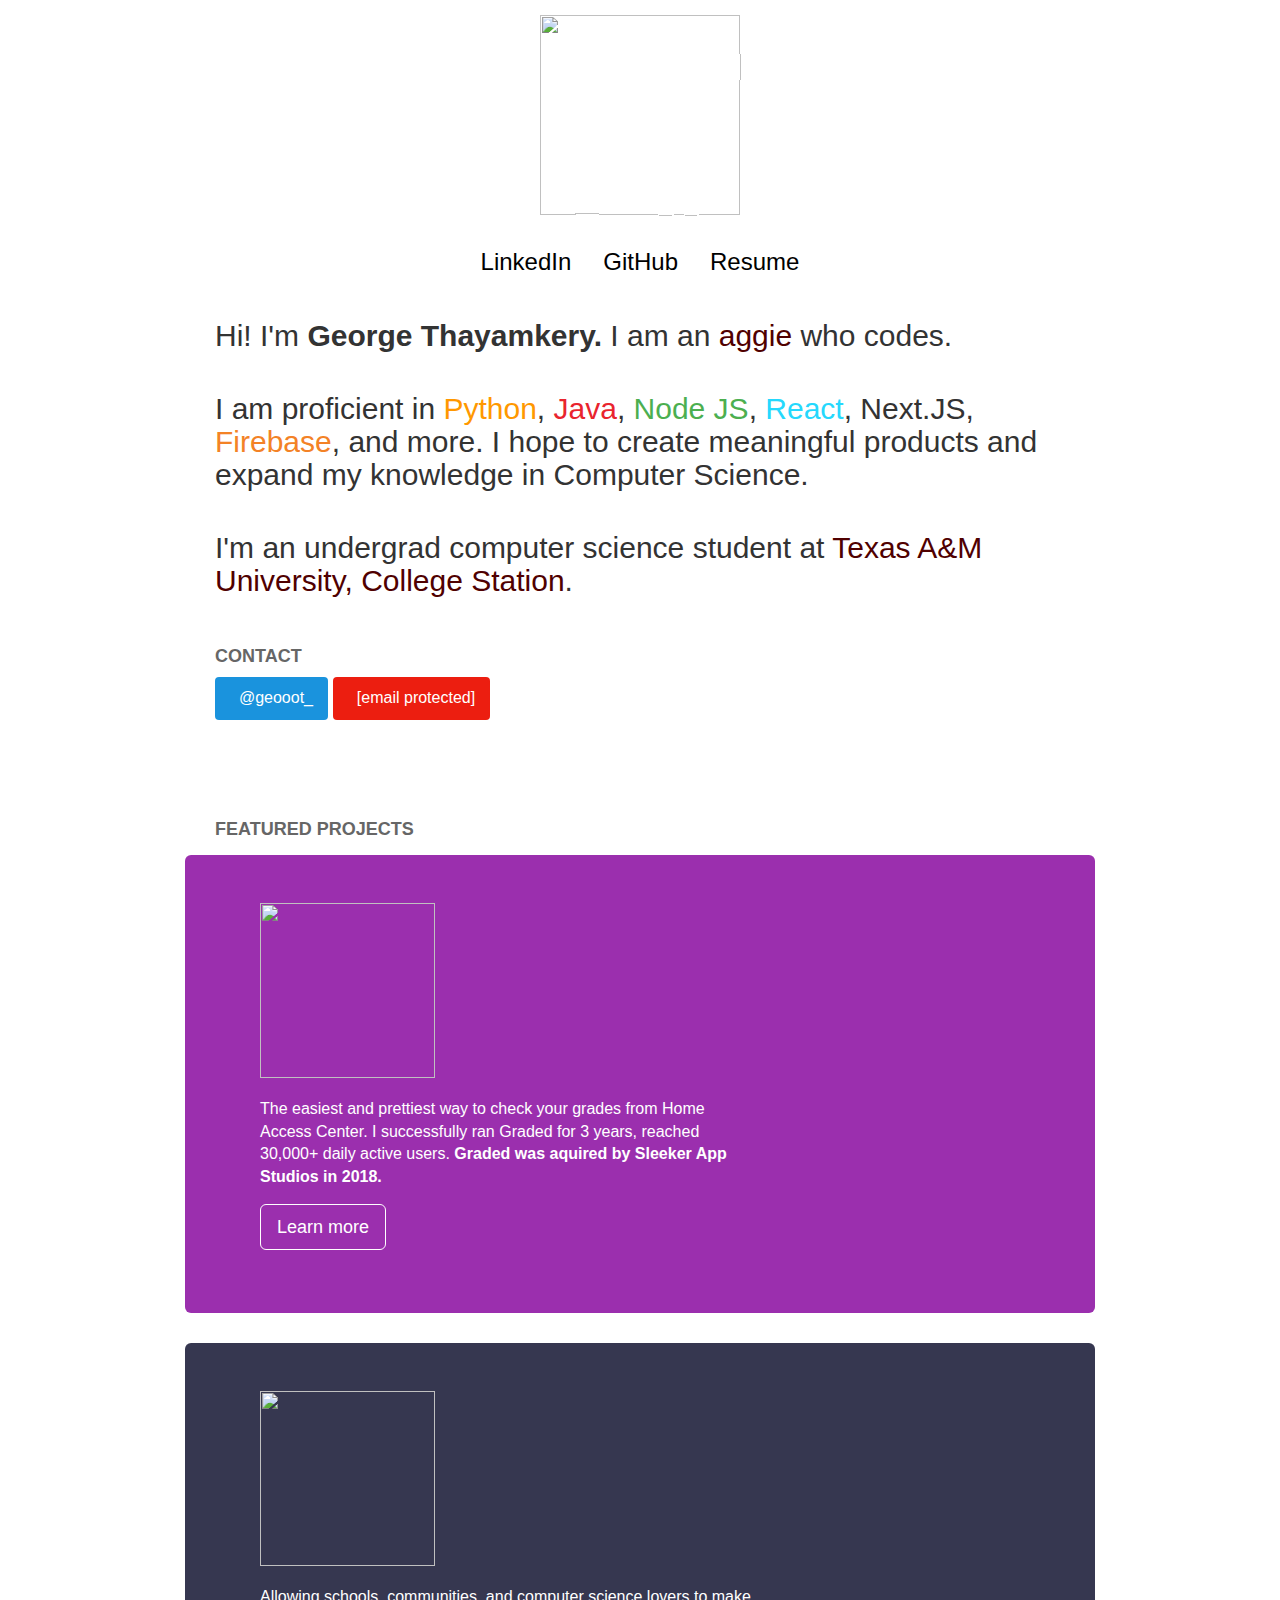
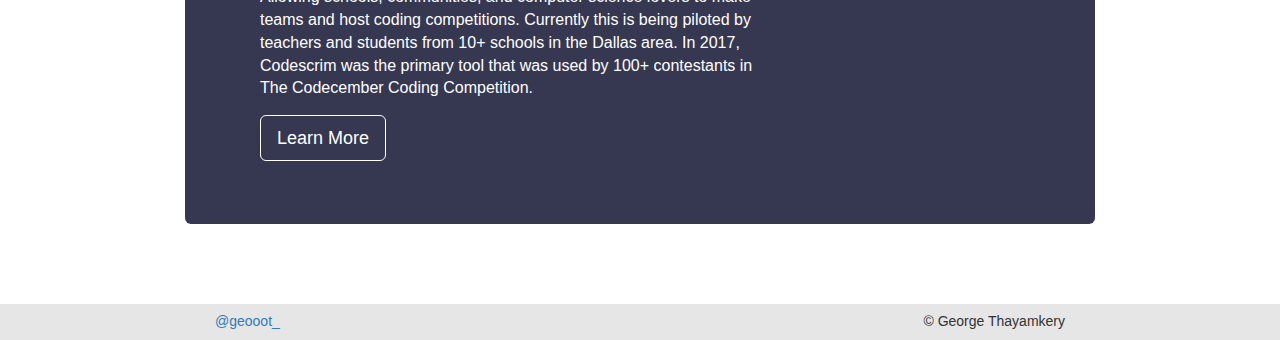
==== index.html @ 3c86f065 "Initial Commit" ====
<html>

<head>
    <title>George Thayamkery | Portfolio</title>
    <meta name="viewport" content="user-scalable=no, initial-scale=1, maximum-scale=1, minimum-scale=1, width=device-width">
    <meta property="og:title" content="George Thayamkery">
    <meta property="og:site_name" content="geooot">
    <meta property="og:url" content="geooot.com">
    <meta property="og:description" content="Hi! I'm George Thayamkery. I am a 17 year old high school student who codes.">
    <meta property="og:type" content="profile">
    <meta property="og:image" content="https://avatars3.githubusercontent.com/u/7832610?v=3&s=400">
    <meta name="twitter:card" content="summary">
    <meta name="twitter:site" content="@geooot_">
    <meta name="twitter:title" content="Hi I am George Thayamkery">
    <meta name="twitter:description" content="I am a 17 year old high school student who codes.">
    <meta name="twitter:image" content="https://avatars3.githubusercontent.com/u/7832610?v=3&s=400">
    <link rel="stylesheet" href="css/bootstrap.min.css">
    </link>
    <link rel="stylesheet" href="css/animate.css">
    </link>
    <link rel="shortcut icon" href="favicon.ico" />
    <link href="https://fonts.googleapis.com/icon?family=Material+Icons" rel="stylesheet">
    <meta name="theme-color" content="#4CAF50">
    <meta name="msapplication-navbutton-color" content="#4CAF50">
    <meta name="apple-mobile-web-app-status-bar-style" content="#4CAF50">
    <script src="https://use.fontawesome.com/86c6a7b69b.js"></script>
    <link rel = "stylesheet" href = "css/style.css">
</head>

<body style=''>
    <svg display="none">
        <defs>
            <filter id="turbulence-1">
                <feTurbulence type="fractalNoise" baseFrequency="0.01" numOctaves="3" seed="46" numOctaves="1">
                    <animate attributeName="baseFrequency" values="0.01; 0.015; 0.02; 0.025; 0.03; 0.025; 0.02; 0.015"
                        repeatCount="indefinite" dur="0.25s" />
                </feTurbulence>
                <feDisplacementMap xChannelSelector="R" yChannelSelector="G" in="SourceGraphic" scale="2" />
            </filter>
        </defs>
    </svg>
    <div class="row bg" style="margin-left:0px;margin-right:0px;">
        <div class="center heading">
            <img src="imgs/pp_vector.svg" class="g-img" />
            <br>
            <ul class="nav nav-pills hover" style="margin-top: 20px;">
                <li role="presentation">
                    <a target="_blank" href="https://www.linkedin.com/in/georgebt" class="white">LinkedIn</a>
                </li>
                <li role="presentation">
                    <a target="_blank" href="https://github.com/geooot/" class="white">GitHub</a>
                </li>
                <li role="presentation">
                    <a target="_blank" href="https://github.com/geooot/geooot.github.io/raw/master/Resume_2018.pdf"
                        class="white">Resume</a>
                </li>
            </ul>
        </div>
    </div>
    <div class="container container-fluid" style="margin-top:15px;min-width:0px;">
        <div class="">
            <h2 style="font-weight:400; margin-top: 0px;">Hi! I'm <b style="font-weight: 600">George Thayamkery.</b> I
                am an <span style="color: rgb(80,0,0)">aggie</span> who codes.</h2>
            <h2 style="margin-top:40px;font-weight:400;">I am proficient in <span style="color:#FF9800">Python</span>,
                <span style="color:#e9242e">Java</span>, <span style="color:#4CAF50">Node JS</span>, <span style="color:#25d8fd">React</span>,
                Next.JS, <span style="color:#f38226">Firebase</span>, and more. I hope to create meaningful products
                and expand my knowledge in Computer Science.</h2>
            <h2 style="margin-top:40px;font-weight:400;">I'm an undergrad computer science student at <span style="color: rgb(80,0,0)">Texas
                    A&M University, College Station</span>.</h2>
            <h4 style="font-weight:800; margin-top:50px; color: #666; margin-bottom: 0px;">CONTACT</h4>
            <ul class="nav nav-pills hover">
                <li role="presentation" class="twitter" style="font-size:16px; margin-top:10px; margin-right: 5px;">
                    <a target="_blank" href="https://twitter.com/geooot_" class="white"><i class="fa fa-twitter fa-lg"></i>&nbsp
                        @geooot_</a>
                </li>
                <li role="presentation" class="email" style="font-size:16px; margin-top:10px; margin-left: 0px;">
                    <a target="_blank" href="/cdn-cgi/l/email-protection#6502000a1702004b110d041c04080e00171c250208040c094b060a08"
                        class="white"><i class="fa fa-envelope"></i> &nbsp <span class="__cf_email__" data-cfemail="7017151f0217155e04181109111d1b15020930171d11191c5e131f1d">[email&#160;protected]</span></a>
                </li>
            </ul>
            <h4 style="font-weight:800; margin-top:100px; color: #666; margin-bottom: 15px;">FEATURED PROJECTS</h4>
            <div class="row">
                <div class="jumbotron graded row">
                    <div class="col-md-8 col-sm-12">
                        <img src="/imgs/gradedLogo_white.png" class="logo" width="250">
                        <p class="desc">The easiest and prettiest way to check your grades from Home Access Center. I
                            successfully ran Graded for 3 years, reached 30,000+ daily active users. <strong>Graded was
                                aquired by Sleeker App Studios in 2018.</strong></p>
                        <p><a class="btn btn-primary btn-lg" href="/graded" role="button">Learn more</a></p>
                    </div>
                </div>
                <div class="jumbotron codescrim row">
                    <div class="col-md-8 col-sm-12">
                        <img src="imgs/codescrim_logo_light.png" class="logo" width="250" />
                        <p class="desc">Allowing schools, communities, and computer science lovers to make teams and
                            host coding competitions. Currently this is being piloted by teachers and students from 10+
                            schools in the Dallas area. In 2017, Codescrim was the primary tool that was used by 100+
                            contestants in <a href="https://codecember.com" style="color: white">The Codecember Coding
                                Competition.</a></p>
                        <p><a class="btn btn-primary btn-lg" href="https://codescrim.com">Learn More</a></p>
                    </div>
                </div>
            </div>
        </div>
    </div>
    <footer style="margin-top:50px">
        <div class="" style="background-color:#e6e6e6">
            <div class="container container-fluid" style="min-width:0px;">
                <h5 class="pull-left"><a href="https://twitter.com/geooot_">@geooot_</a></h5>
                <h5 class="pull-right">&copy George Thayamkery</h5>
            </div>
        </div>
    </footer>
    <script data-cfasync="false" src="/cdn-cgi/scripts/5c5dd728/cloudflare-static/email-decode.min.js"></script>
    <script>
        (function (i, s, o, g, r, a, m) {
        i['GoogleAnalyticsObject'] = r; i[r] = i[r] || function () {
            (i[r].q = i[r].q || []).push(arguments)
        }, i[r].l = 1 * new Date(); a = s.createElement(o),
            m = s.getElementsByTagName(o)[0]; a.async = 1; a.src = g; m.parentNode.insertBefore(a, m)
        })(window, document, 'script', 'https://www.google-analytics.com/analytics.js', 'ga');

        ga('create', 'UA-103806137-1', 'auto');
        ga('send', 'pageview');


    </script>
</body>

</html>
---- css/style.css ----
body {
    font-family: -apple-system, BlinkMacSystemFont, "Segoe UI", Roboto, Helvetica, Arial, sans-serif, "Apple Color Emoji", "Segoe UI Emoji", "Segoe UI Symbol";
}

.center {
    text-align: center;
}

.heading {
    margin-top: 15px;
    margin-bottom: 15px;
}

.container {
    min-width: 768px;
}

.nav {
    display: inline-block;
    float: none;
}

.nav {
    text-align: center;
}

.white {
    color: #000;
}

.hover>li>a:hover {
    color: #60e800;
    background-color: transparent;
    border-radius: 4px;
}

.hover>li>a:focus {
    background-color: transparent;
    border-radius: 4px;
}

.hover>li>a {
    color: #000;
    border-radius: 4px;
}

.hover>li {
    font-size: 24px;
    font-weight: 300;
}

.g-img {
    width: 200px;
    filter: url("#turbulence-1");
}

.twitter>a {
    background-color: #1A93DD !important;
    color: white !important;
}

.twitter>a:hover {
    background-color: #1582c1 !important;
    color: white !important;
}

.email>a {
    background-color: #EC1E10 !important;
    color: white !important;
}

.email>a:hover {
    background-color: #ce180e !important;
    color: white !important;
}

.btn-primary {
    color: #fff;
    background-color: rgba(96, 125, 139, 0);
    border-color: #ffffff;
}

.btn-dark {
    color: #333;
    border-color: #333;
}

.desc {
    color: white;
    font-size: 18px !important;
    font-weight: 300 !important;
    margin-top: 20px;
}

.desc-dark {
    color: #333;
}

.banner {
    width: 100%;
    height: 150px;
    padding: 10px;
    background-color: #e6e6e6;
}

.graded {
    background-image: url("imgs/graded.PNG");
    background-color: #9b2fae;
    background-size: cover;
    background-position-x: 100%;
}

.codescrim {
    background-color: #363750;
    background-size: cover;
    background-position-x: 100%;
    background-image: url("imgs/codescrim.png");
}

.posted {
    background-image: url("imgs/posted-bg.png");
    background-size: cover;
    background-position-y: -80px;
}

.layman {
    background-image: url("imgs/layman.PNG");
    background-size: cover;
    background-position-y: -35px;
}

p {
    font-size: 18px;
}

.itm {
    margin-bottom: 25px;
}

.label {
    font-weight: 300;
    line-height: 32px;
    font-size: 14px;
}

.logoType {
    align-self: center
}

.pad {
    margin-top: 50px;
}

@media only screen and (max-device-width: 480px) {
    .pad {
        margin-top: 25px;
    }
    .logoType h2 {
        font-size: 20px !important;
    }
    .jumbotron {
        border-radius: 0px !important;
        margin-bottom: 0px;
        background-image: none;
    }
}

@media only screen and (max-device-width: 1280px) {
    .logo {
        width: 175px;
    }
    .desc {
        font-size: 16px !important;
        margin-top: 20px;
    }
}

.btn-primary:hover {
    color: #00d1ff !important;
    background-color: rgba(40, 96, 144, 0) !important;
    border-color: #00d1ff !important;
}

.btn-primary:active {
    color: #00d1ff !important;
    background-color: rgba(0, 0, 0, 0.15) !important;
    border-color: #00d1ff !important;
}

.btn-primary:focus {
    color: #fff;
    background-color: rgba(96, 125, 139, 0);
    border-color: #ffffff;
}
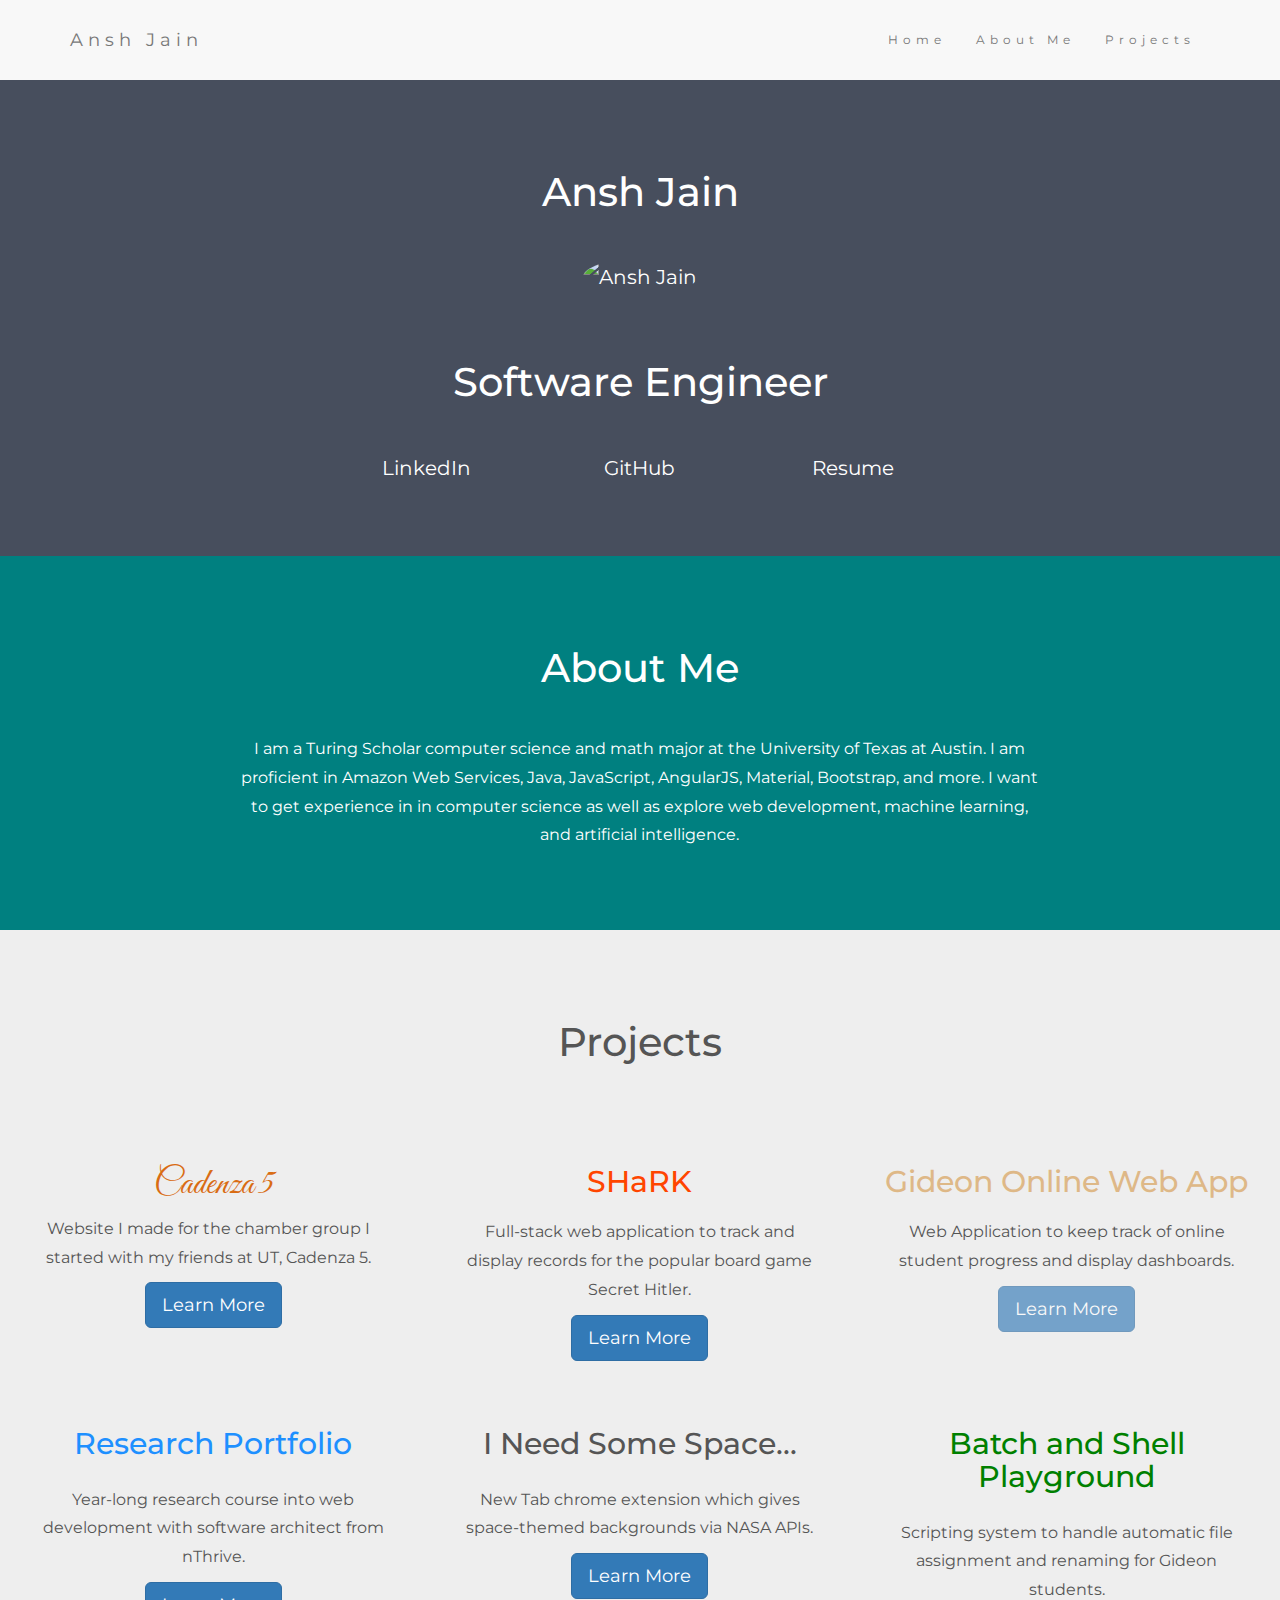
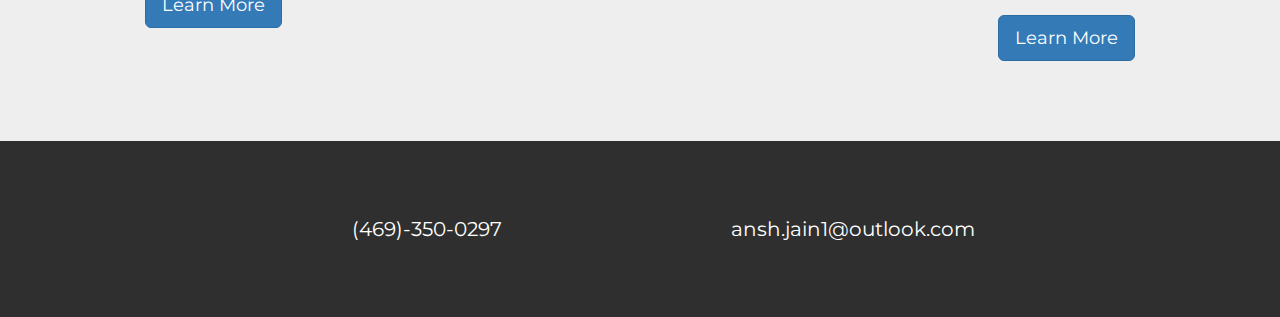
==== commit fcfda45a: "Comment Commit" ====
--- a/index.html
+++ b/index.html
@@ -1,129 +1,168 @@
-<html>
+<!DOCTYPE html>
+<html lang="en">
 
 <head>
-    <title>George Thayamkery | Portfolio</title>
-    <meta name="viewport" content="user-scalable=no, initial-scale=1, maximum-scale=1, minimum-scale=1, width=device-width">
-    <meta property="og:title" content="George Thayamkery">
-    <meta property="og:site_name" content="geooot">
-    <meta property="og:url" content="geooot.com">
-    <meta property="og:description" content="Hi! I'm George Thayamkery. I am a 17 year old high school student who codes.">
-    <meta property="og:type" content="profile">
-    <meta property="og:image" content="https://avatars3.githubusercontent.com/u/7832610?v=3&s=400">
-    <meta name="twitter:card" content="summary">
-    <meta name="twitter:site" content="@geooot_">
-    <meta name="twitter:title" content="Hi I am George Thayamkery">
-    <meta name="twitter:description" content="I am a 17 year old high school student who codes.">
-    <meta name="twitter:image" content="https://avatars3.githubusercontent.com/u/7832610?v=3&s=400">
-    <link rel="stylesheet" href="css/bootstrap.min.css">
-    </link>
-    <link rel="stylesheet" href="css/animate.css">
-    </link>
-    <link rel="shortcut icon" href="favicon.ico" />
-    <link href="https://fonts.googleapis.com/icon?family=Material+Icons" rel="stylesheet">
-    <meta name="theme-color" content="#4CAF50">
-    <meta name="msapplication-navbutton-color" content="#4CAF50">
-    <meta name="apple-mobile-web-app-status-bar-style" content="#4CAF50">
-    <script src="https://use.fontawesome.com/86c6a7b69b.js"></script>
-    <link rel = "stylesheet" href = "css/style.css">
+    <title>Ansh Jain</title>
+    <meta charset="utf-8">
+    <meta name="viewport" content="width=device-width, initial-scale=1">
+    <link rel="stylesheet" href="https://maxcdn.bootstrapcdn.com/bootstrap/3.3.7/css/bootstrap.min.css">
+    <link href="https://fonts.googleapis.com/css?family=Montserrat" rel="stylesheet">
+    <script src="https://ajax.googleapis.com/ajax/libs/jquery/3.3.1/jquery.min.js"></script>
+    <script src="https://maxcdn.bootstrapcdn.com/bootstrap/3.3.7/js/bootstrap.min.js"></script>
+    <link href="https://fonts.googleapis.com/css?family=Great+Vibes" rel="stylesheet">
+    <link rel="stylesheet" href="css/style2.css">
 </head>
 
-<body style=''>
-    <svg display="none">
-        <defs>
-            <filter id="turbulence-1">
-                <feTurbulence type="fractalNoise" baseFrequency="0.01" numOctaves="3" seed="46" numOctaves="1">
-                    <animate attributeName="baseFrequency" values="0.01; 0.015; 0.02; 0.025; 0.03; 0.025; 0.02; 0.015"
-                        repeatCount="indefinite" dur="0.25s" />
-                </feTurbulence>
-                <feDisplacementMap xChannelSelector="R" yChannelSelector="G" in="SourceGraphic" scale="2" />
-            </filter>
-        </defs>
-    </svg>
-    <div class="row bg" style="margin-left:0px;margin-right:0px;">
-        <div class="center heading">
-            <img src="imgs/pp_vector.svg" class="g-img" />
-            <br>
-            <ul class="nav nav-pills hover" style="margin-top: 20px;">
-                <li role="presentation">
-                    <a target="_blank" href="https://www.linkedin.com/in/georgebt" class="white">LinkedIn</a>
-                </li>
-                <li role="presentation">
-                    <a target="_blank" href="https://github.com/geooot/" class="white">GitHub</a>
-                </li>
-                <li role="presentation">
-                    <a target="_blank" href="https://github.com/geooot/geooot.github.io/raw/master/Resume_2018.pdf"
-                        class="white">Resume</a>
-                </li>
-            </ul>
+<body>
+    <!-- Navbar -->
+    <nav class="navbar navbar-default">
+        <div class="container">
+            <div class="navbar-header">
+                <button type="button" class="navbar-toggle" data-toggle="collapse" data-target="#myNavbar">
+                    <span class="icon-bar"></span>
+                    <span class="icon-bar"></span>
+                    <span class="icon-bar"></span>
+                </button>
+                <a class="navbar-brand" href="#">Ansh Jain</a>
+            </div>
+            <div class="collapse navbar-collapse" id="myNavbar">
+                <ul class="nav navbar-nav navbar-right">
+                    <li><a href="#home">Home</a></li>
+                    <li><a href="#about">About Me</a></li>
+                    <li><a href="#projects">Projects</a></li>
+                </ul>
+            </div>
+        </div>
+    </nav>
+
+    <!-- Container for Home -->
+    <div id="home" class="container-fluid bg-1 text-center">
+        <h3 class="margin">Ansh Jain</h3>
+        <img src="images/AnshSquare.jpg" class="img-responsive img-circle margin" style="display:inline" alt="Ansh Jain"
+            width="255" height="255">
+        <h3>Software Engineer</h3>
+        <br>
+        <div class="row">
+            <div class="col-sm-3"></div>
+            <div class="col-sm-2">
+                <a target="_blank" href="https://www.linkedin.com/in/anshjain-145" class="white">LinkedIn</a>
+            </div>
+            <div class="col-sm-2">
+                <a target="_blank" href="https://github.com/Gamebot3" class="white">GitHub</a>
+            </div>
+            <div class="col-sm-2">
+                <a target="_blank" href="documents/Resume.pdf" download class="white">Resume</a>
+            </div>
+            <div class="col-sm-3"></div>
         </div>
     </div>
-    <div class="container container-fluid" style="margin-top:15px;min-width:0px;">
-        <div class="">
-            <h2 style="font-weight:400; margin-top: 0px;">Hi! I'm <b style="font-weight: 600">George Thayamkery.</b> I
-                am an <span style="color: rgb(80,0,0)">aggie</span> who codes.</h2>
-            <h2 style="margin-top:40px;font-weight:400;">I am proficient in <span style="color:#FF9800">Python</span>,
-                <span style="color:#e9242e">Java</span>, <span style="color:#4CAF50">Node JS</span>, <span style="color:#25d8fd">React</span>,
-                Next.JS, <span style="color:#f38226">Firebase</span>, and more. I hope to create meaningful products
-                and expand my knowledge in Computer Science.</h2>
-            <h2 style="margin-top:40px;font-weight:400;">I'm an undergrad computer science student at <span style="color: rgb(80,0,0)">Texas
-                    A&M University, College Station</span>.</h2>
-            <h4 style="font-weight:800; margin-top:50px; color: #666; margin-bottom: 0px;">CONTACT</h4>
-            <ul class="nav nav-pills hover">
-                <li role="presentation" class="twitter" style="font-size:16px; margin-top:10px; margin-right: 5px;">
-                    <a target="_blank" href="https://twitter.com/geooot_" class="white"><i class="fa fa-twitter fa-lg"></i>&nbsp
-                        @geooot_</a>
-                </li>
-                <li role="presentation" class="email" style="font-size:16px; margin-top:10px; margin-left: 0px;">
-                    <a target="_blank" href="/cdn-cgi/l/email-protection#6502000a1702004b110d041c04080e00171c250208040c094b060a08"
-                        class="white"><i class="fa fa-envelope"></i> &nbsp <span class="__cf_email__" data-cfemail="7017151f0217155e04181109111d1b15020930171d11191c5e131f1d">[email&#160;protected]</span></a>
-                </li>
-            </ul>
-            <h4 style="font-weight:800; margin-top:100px; color: #666; margin-bottom: 15px;">FEATURED PROJECTS</h4>
-            <div class="row">
-                <div class="jumbotron graded row">
-                    <div class="col-md-8 col-sm-12">
-                        <img src="/imgs/gradedLogo_white.png" class="logo" width="250">
-                        <p class="desc">The easiest and prettiest way to check your grades from Home Access Center. I
-                            successfully ran Graded for 3 years, reached 30,000+ daily active users. <strong>Graded was
-                                aquired by Sleeker App Studios in 2018.</strong></p>
-                        <p><a class="btn btn-primary btn-lg" href="/graded" role="button">Learn more</a></p>
-                    </div>
+
+    <!-- Container for About Me portion-->
+    <div id="about" class="container-fluid bg-2 text-center">
+        <h3 class="margin">About Me</h3>
+        <div class="col-sm-2"></div>
+        <div class="col-sm-8">
+            <p>
+                I am a Turing Scholar computer science and math major at the University of
+                Texas at Austin. I am proficient in Amazon Web Services, Java, JavaScript,
+                AngularJS, Material, Bootstrap, and more. I want to get experience in in
+                computer science as well as explore web development, machine learning,
+                and artificial intelligence.
+            </p>
+        </div>
+        <div class="col-sm-2"></div>
+    </div>
+
+    <!-- Third Container for the projects portion -->
+    <div id="projects" class="container-fluid bg-3 text-center">
+        <h3 class="margin">Projects</h3><br>
+        <!-- First Row of Projects -->
+        <div class="row text-center">
+            <div class="col-sm-4">
+                <h1 style="color: #d96c13;font-family: 'Great Vibes', cursive;">Cadenza 5</h1>
+                <p style="margin-right: 30px;" class="desc">Website I made for the chamber group I started with my
+                    friends at UT,
+                    Cadenza 5.
+                </p>
+                <p><a class="btn btn-primary btn-lg" href="http://cadenza-5.s3-website.us-east-2.amazonaws.com/">Learn
+                        More</a></p>
+            </div>
+            <div class="col-sm-4">
+                <td>
+                    <h2 style="color:orangered">SHaRK</h2>
+                    <p class="desc" style="margin-top:20px;">Full-stack web application to track and display records
+                        for the popular board game Secret Hitler.</p>
+                    <p><a class="btn btn-primary btn-lg" href="https://github.com/Gamebot3/Secret-Hitler-Record-Keeper">Learn
+                            More</a></p>
+                </td>
+            </div>
+            <div class = "col-sm-4">
+                    <h2 style = "color:burlywood">Gideon Online Web App</h2>
+                    <p style = "margin-top: 20px;" class="desc">Web Application to keep track of online student progress and display dashboards.
+                    </p>
+                    <p><a class="btn btn-primary btn-lg" href="" disabled>Learn More</a></p>
+            </div>
+            
+        </div>
+        <br>
+        <!-- Second Row of Projects -->
+        <div class = "row text-center">
+                <div class="col-sm-4">
+                        <h2 style = "color:dodgerblue">Research Portfolio</h2>
+                        <p class = "desc" style = "margin-top:26px;">Year-long research course into web development with software architect from nThrive.</p>
+                        <p><a class="btn btn-primary btn-lg" href="http://anshjain.weebly.com">Learn More</a></p>
                 </div>
-                <div class="jumbotron codescrim row">
-                    <div class="col-md-8 col-sm-12">
-                        <img src="imgs/codescrim_logo_light.png" class="logo" width="250" />
-                        <p class="desc">Allowing schools, communities, and computer science lovers to make teams and
-                            host coding competitions. Currently this is being piloted by teachers and students from 10+
-                            schools in the Dallas area. In 2017, Codescrim was the primary tool that was used by 100+
-                            contestants in <a href="https://codecember.com" style="color: white">The Codecember Coding
-                                Competition.</a></p>
-                        <p><a class="btn btn-primary btn-lg" href="https://codescrim.com">Learn More</a></p>
-                    </div>
-                </div>
+            <div class = "col-sm-4">
+                    <h2>I Need Some Space...</h2>
+                    <p class = "desc" style = "margin-top:26px;">New Tab chrome extension which gives space-themed backgrounds via NASA APIs.</p>
+                    <p><a class="btn btn-primary btn-lg" href="https://chrome.google.com/webstore/detail/i-need-some-space/pnfnlobicflcdpdgggjmfdpodnpmepgg">Learn More</a></p>
+            </div>
+            <div class = "col-sm-4">
+                    <h2 style = "color:green">Batch and Shell Playground</h2>
+                    <p class = "desc" style = "margin-top:26px;">Scripting system to handle automatic file assignment and renaming for Gideon students.</p>
+                    <p><a class="btn btn-primary btn-lg" href="https://github.com/Gamebot3/batch-playground">Learn More</a></p>
             </div>
         </div>
     </div>
-    <footer style="margin-top:50px">
-        <div class="" style="background-color:#e6e6e6">
-            <div class="container container-fluid" style="min-width:0px;">
-                <h5 class="pull-left"><a href="https://twitter.com/geooot_">@geooot_</a></h5>
-                <h5 class="pull-right">&copy George Thayamkery</h5>
-            </div>
+
+    <!-- Footer that contains raw contact information -->
+    <footer class="container-fluid bg-4 text-center">
+        <div class = "row">
+            <div class = "col-sm-2"></div>
+            <div class = "col-sm-4">(469)-350-0297</div>
+            <div class = "col-sm-4">ansh.jain1@outlook.com</div>
+            <div class = "col-sm-2"></div>
         </div>
     </footer>
-    <script data-cfasync="false" src="/cdn-cgi/scripts/5c5dd728/cloudflare-static/email-decode.min.js"></script>
     <script>
-        (function (i, s, o, g, r, a, m) {
-        i['GoogleAnalyticsObject'] = r; i[r] = i[r] || function () {
-            (i[r].q = i[r].q || []).push(arguments)
-        }, i[r].l = 1 * new Date(); a = s.createElement(o),
-            m = s.getElementsByTagName(o)[0]; a.async = 1; a.src = g; m.parentNode.insertBefore(a, m)
-        })(window, document, 'script', 'https://www.google-analytics.com/analytics.js', 'ga');
+        $(document).ready(function () {
+            // Initialize Tooltip
+            $('[data-toggle="tooltip"]').tooltip();
 
-        ga('create', 'UA-103806137-1', 'auto');
-        ga('send', 'pageview');
+            // Add smooth scrolling to all links in navbar + footer link
+            $(".navbar a, footer a[href='#myPage']").on('click', function (event) {
 
+                // Make sure this.hash has a value before overriding default behavior
+                if (this.hash !== "") {
 
+                    // Prevent default anchor click behavior
+                    event.preventDefault();
+
+                    // Store hash
+                    var hash = this.hash;
+
+                    // Using jQuery's animate() method to add smooth page scroll
+                    // The optional number (900) specifies the number of milliseconds it takes to scroll to the specified area
+                    $('html, body').animate({
+                        scrollTop: $(hash).offset().top
+                    }, 900, function () {
+
+                        // Add hash (#) to URL when done scrolling (default click behavior)
+                        window.location.hash = hash;
+                    });
+                } // End if
+            });
+        })
     </script>
 </body>
 
--- a/css/style2.css
+++ b/css/style2.css
@@ -0,0 +1,91 @@
+body {
+    font: 20px Montserrat, sans-serif;
+    line-height: 1.8;
+    color: #f5f6f7;
+}
+
+p {
+    font-size: 16px;
+}
+
+h3 {
+    font-size: 40px;
+}
+
+h4 {
+    font-size: 25px;
+}
+
+.margin {
+    margin-bottom: 45px;
+}
+
+.bg-1 {
+    background-color: #474e5d;
+    /* Gray */
+    color: #ffffff;
+}
+
+.bg-2 {
+    background-color: teal;
+    /* Teal */
+    color: #ffffff;
+}
+
+.bg-3 {
+    background-color: #eee;
+    /* White */
+    color: #555555;
+}
+
+.bg-4 {
+    background-color: #2f2f2f;
+    /* Black Gray */
+    color: #fff;
+}
+
+.container-fluid {
+    padding-top: 70px;
+    padding-bottom: 70px;
+}
+
+.navbar {
+    padding-top: 15px;
+    padding-bottom: 15px;
+    border: 0;
+    border-radius: 0;
+    margin-bottom: 0;
+    font-size: 12px;
+    letter-spacing: 5px;
+}
+
+.navbar-nav li a:hover {
+    color: #c50 !important;
+}
+
+.white {
+    color: white;
+}
+
+a {
+    text-decoration: none;
+}
+
+a:visited {
+    color: white;
+    text-decoration: none;
+}
+
+a:active {
+    text-decoration: none;
+}
+
+a:hover {
+    text-decoration: none;
+    color: teal;
+}
+
+.desc {
+    margin-left: 20px;
+    margin-right: 20px;
+}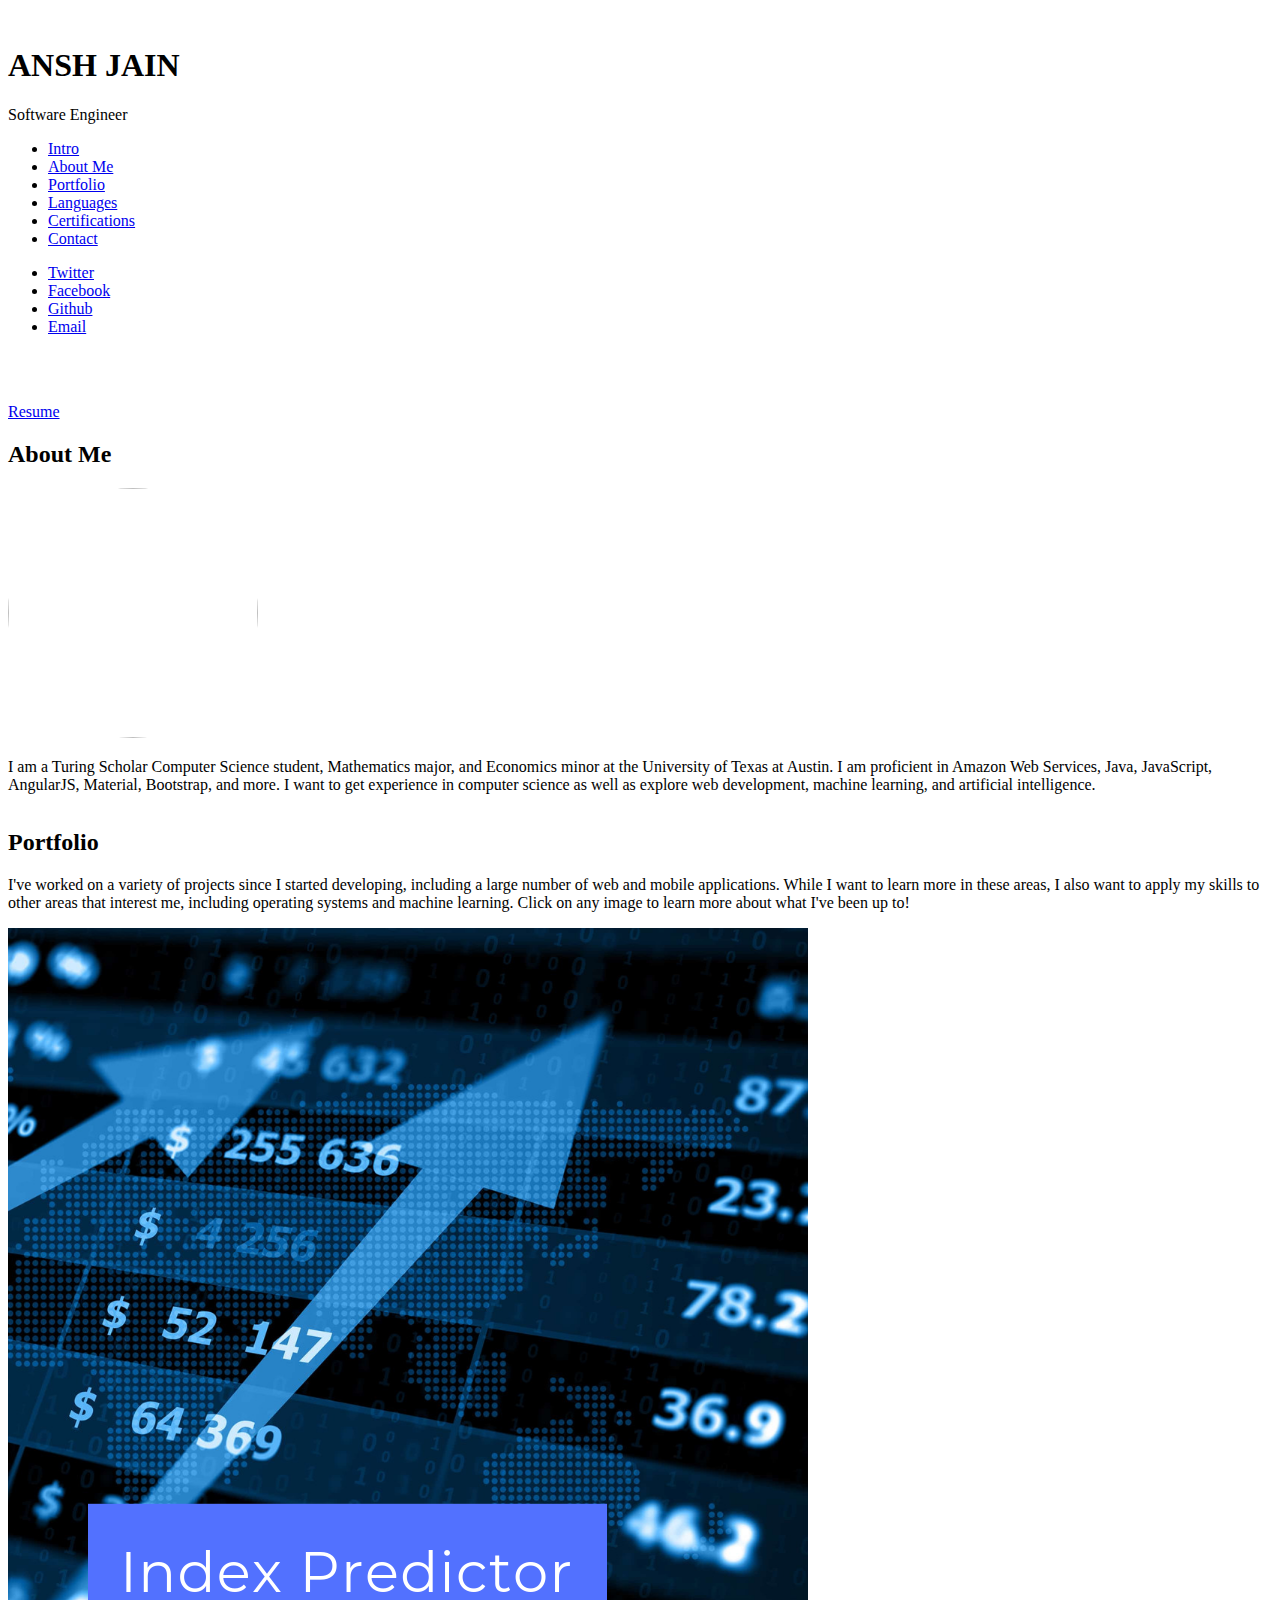
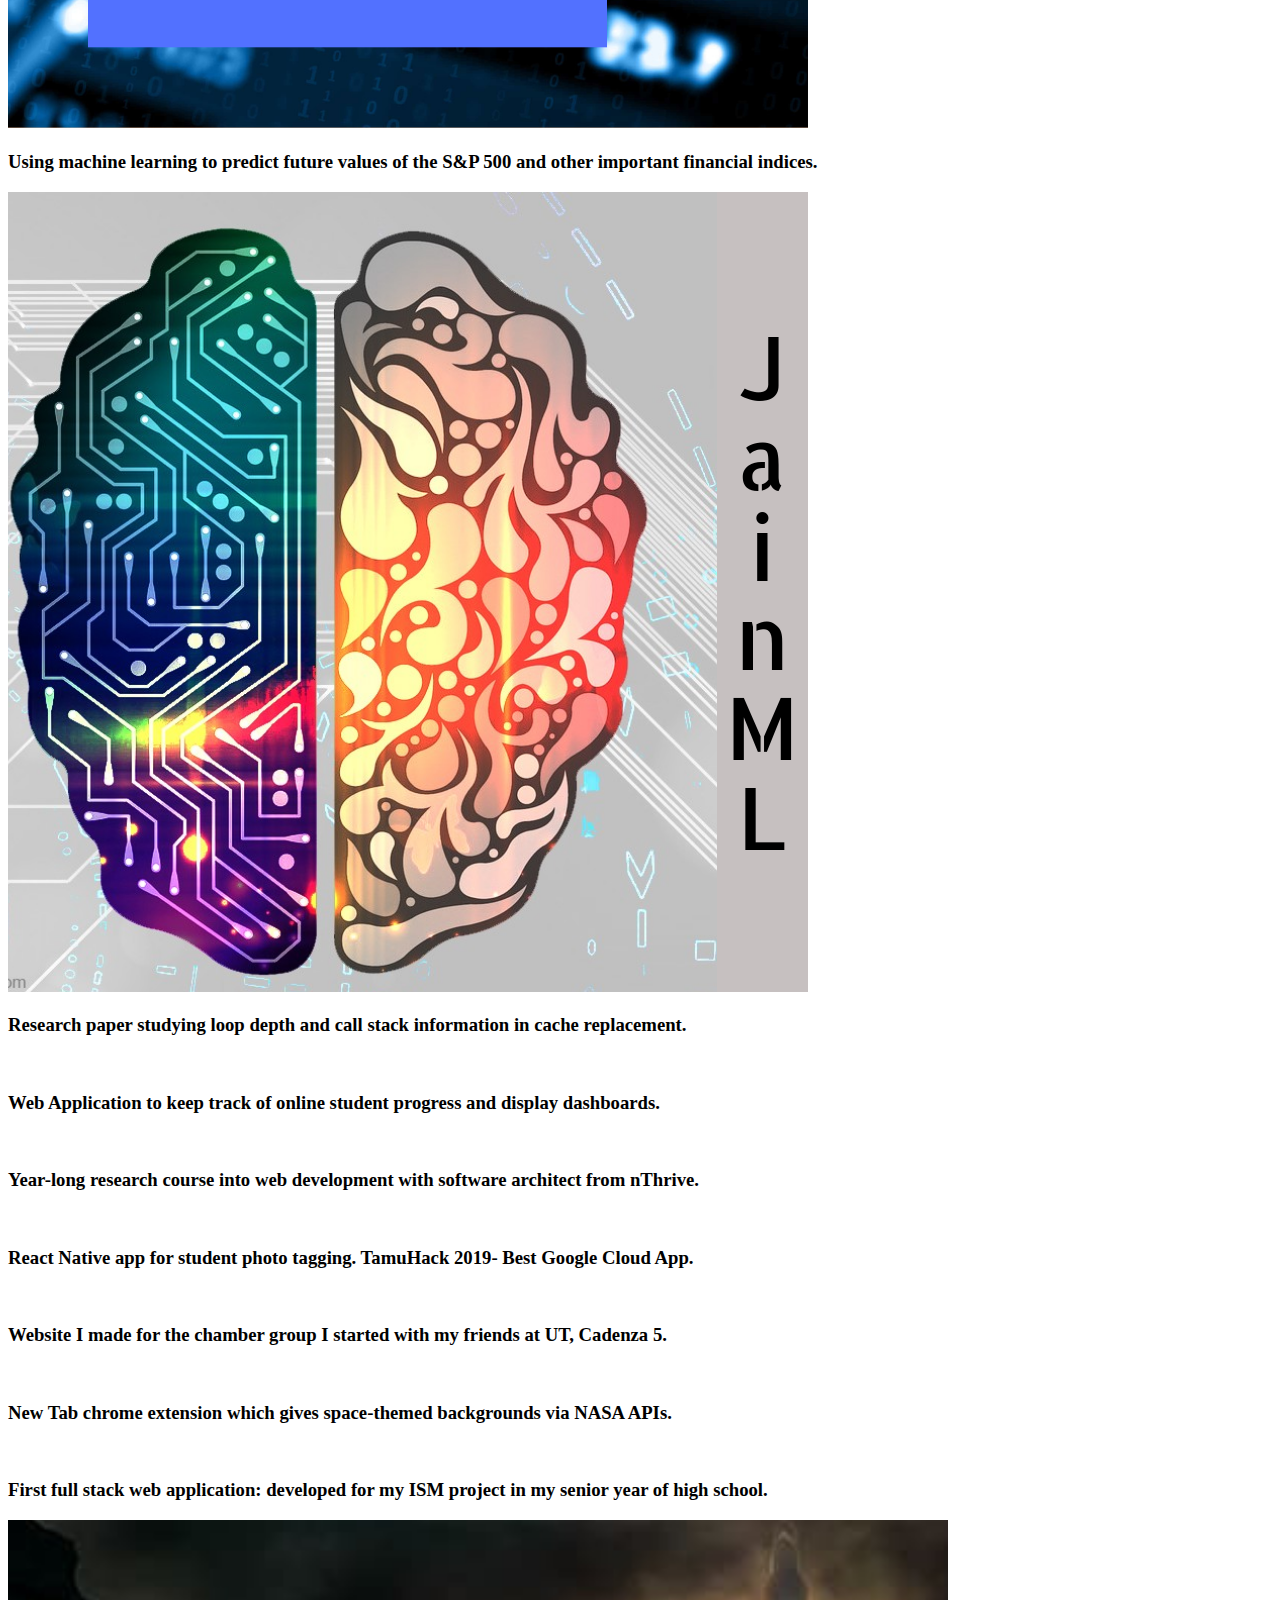
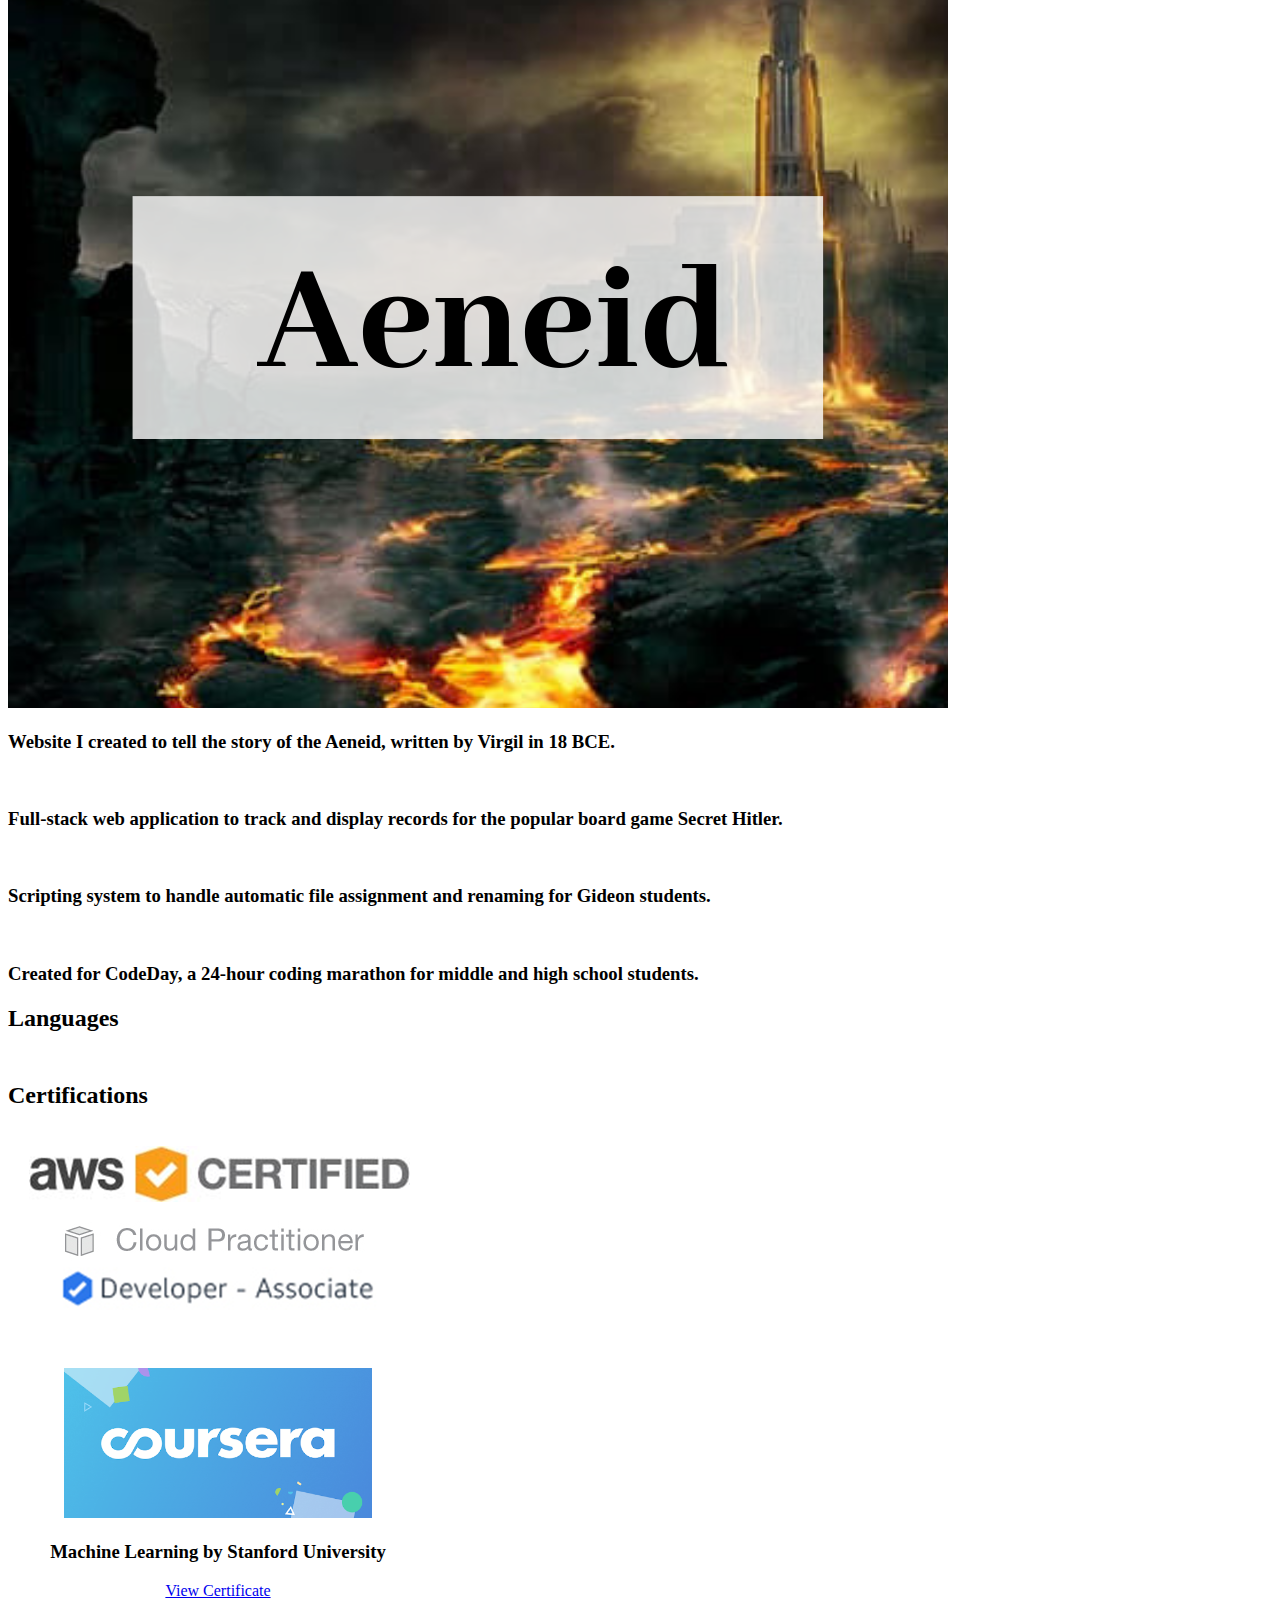
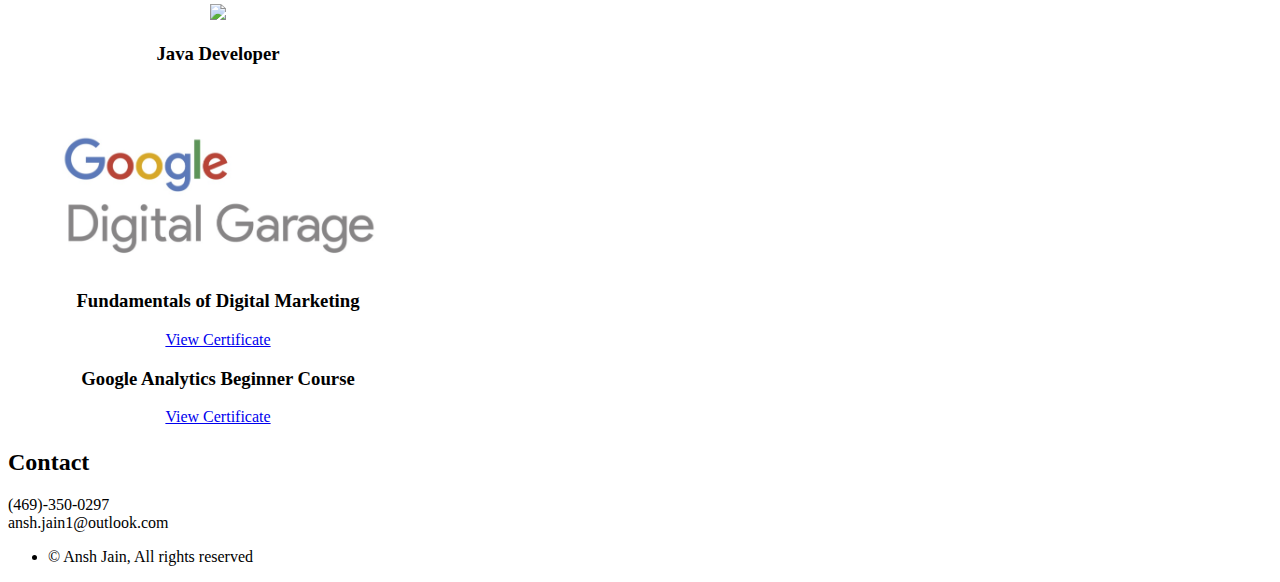
==== commit 05070474: "LinkedIn Fix and Index Predictor" ====
--- a/index.html
+++ b/index.html
@@ -1,169 +1,364 @@
-<!DOCTYPE html>
-<html lang="en">
+<!DOCTYPE HTML>
+<html>
 
 <head>
-    <title>Ansh Jain</title>
-    <meta charset="utf-8">
-    <meta name="viewport" content="width=device-width, initial-scale=1">
-    <link rel="stylesheet" href="https://maxcdn.bootstrapcdn.com/bootstrap/3.3.7/css/bootstrap.min.css">
-    <link href="https://fonts.googleapis.com/css?family=Montserrat" rel="stylesheet">
-    <script src="https://ajax.googleapis.com/ajax/libs/jquery/3.3.1/jquery.min.js"></script>
-    <script src="https://maxcdn.bootstrapcdn.com/bootstrap/3.3.7/js/bootstrap.min.js"></script>
-    <link href="https://fonts.googleapis.com/css?family=Great+Vibes" rel="stylesheet">
-    <link rel="stylesheet" href="css/style2.css">
+	<!-- Global site tag (gtag.js) - Google Analytics -->
+	<script async src="https://www.googletagmanager.com/gtag/js?id=UA-145441545-2"></script>
+	<script>
+		window.dataLayer = window.dataLayer || [];
+		function gtag() { dataLayer.push(arguments); }
+		gtag('js', new Date());
+
+		gtag('config', 'UA-145441545-2');
+	</script>
+
+
+	<title>Ansh Jain</title>
+	<meta charset="utf-8" />
+	<meta name="viewport"
+		content="user-scalable=no, initial-scale=1, maximum-scale=1, minimum-scale=1, width=device-width">
+	<meta property="og:title" content="Ansh Jain">
+	<meta property="og:site_name" content="gamebot2">
+	<meta property="og:url" content="gamebot2.com">
+	<meta property="og:description" content="My name is Ansh Jain. I'm a CS major at UT Austin.">
+	<meta property="og:type" content="profile">
+	<link rel="stylesheet"
+		href="https://cdn.rawgit.com/konpa/devicon/df6431e323547add1b4cf45992913f15286456d3/devicon.min.css">
+	<link rel="stylesheet" href="assets/css/main.css" />
+	<link rel="icon" href="images/favicon.png" sizes="16x16" type="image/png">
 </head>
 
-<body>
-    <!-- Navbar -->
-    <nav class="navbar navbar-default">
-        <div class="container">
-            <div class="navbar-header">
-                <button type="button" class="navbar-toggle" data-toggle="collapse" data-target="#myNavbar">
-                    <span class="icon-bar"></span>
-                    <span class="icon-bar"></span>
-                    <span class="icon-bar"></span>
-                </button>
-                <a class="navbar-brand" href="#">Ansh Jain</a>
-            </div>
-            <div class="collapse navbar-collapse" id="myNavbar">
-                <ul class="nav navbar-nav navbar-right">
-                    <li><a href="#home">Home</a></li>
-                    <li><a href="#about">About Me</a></li>
-                    <li><a href="#projects">Projects</a></li>
-                </ul>
-            </div>
-        </div>
-    </nav>
-
-    <!-- Container for Home -->
-    <div id="home" class="container-fluid bg-1 text-center">
-        <h3 class="margin">Ansh Jain</h3>
-        <img src="images/AnshSquare.jpg" class="img-responsive img-circle margin" style="display:inline" alt="Ansh Jain"
-            width="255" height="255">
-        <h3>Software Engineer</h3>
-        <br>
-        <div class="row">
-            <div class="col-sm-3"></div>
-            <div class="col-sm-2">
-                <a target="_blank" href="https://www.linkedin.com/in/anshjain-145" class="white">LinkedIn</a>
-            </div>
-            <div class="col-sm-2">
-                <a target="_blank" href="https://github.com/Gamebot3" class="white">GitHub</a>
-            </div>
-            <div class="col-sm-2">
-                <a target="_blank" href="documents/Resume.pdf" download class="white">Resume</a>
-            </div>
-            <div class="col-sm-3"></div>
-        </div>
-    </div>
-
-    <!-- Container for About Me portion-->
-    <div id="about" class="container-fluid bg-2 text-center">
-        <h3 class="margin">About Me</h3>
-        <div class="col-sm-2"></div>
-        <div class="col-sm-8">
-            <p>
-                I am a Turing Scholar computer science and math major at the University of
-                Texas at Austin. I am proficient in Amazon Web Services, Java, JavaScript,
-                AngularJS, Material, Bootstrap, and more. I want to get experience in in
-                computer science as well as explore web development, machine learning,
-                and artificial intelligence.
-            </p>
-        </div>
-        <div class="col-sm-2"></div>
-    </div>
-
-    <!-- Third Container for the projects portion -->
-    <div id="projects" class="container-fluid bg-3 text-center">
-        <h3 class="margin">Projects</h3><br>
-        <!-- First Row of Projects -->
-        <div class="row text-center">
-            <div class="col-sm-4">
-                <h1 style="color: #d96c13;font-family: 'Great Vibes', cursive;">Cadenza 5</h1>
-                <p style="margin-right: 30px;" class="desc">Website I made for the chamber group I started with my
-                    friends at UT,
-                    Cadenza 5.
-                </p>
-                <p><a class="btn btn-primary btn-lg" href="http://cadenza-5.s3-website.us-east-2.amazonaws.com/">Learn
-                        More</a></p>
-            </div>
-            <div class="col-sm-4">
-                <td>
-                    <h2 style="color:orangered">SHaRK</h2>
-                    <p class="desc" style="margin-top:20px;">Full-stack web application to track and display records
-                        for the popular board game Secret Hitler.</p>
-                    <p><a class="btn btn-primary btn-lg" href="https://github.com/Gamebot3/Secret-Hitler-Record-Keeper">Learn
-                            More</a></p>
-                </td>
-            </div>
-            <div class = "col-sm-4">
-                    <h2 style = "color:burlywood">Gideon Online Web App</h2>
-                    <p style = "margin-top: 20px;" class="desc">Web Application to keep track of online student progress and display dashboards.
-                    </p>
-                    <p><a class="btn btn-primary btn-lg" href="" disabled>Learn More</a></p>
-            </div>
-            
-        </div>
-        <br>
-        <!-- Second Row of Projects -->
-        <div class = "row text-center">
-                <div class="col-sm-4">
-                        <h2 style = "color:dodgerblue">Research Portfolio</h2>
-                        <p class = "desc" style = "margin-top:26px;">Year-long research course into web development with software architect from nThrive.</p>
-                        <p><a class="btn btn-primary btn-lg" href="http://anshjain.weebly.com">Learn More</a></p>
-                </div>
-            <div class = "col-sm-4">
-                    <h2>I Need Some Space...</h2>
-                    <p class = "desc" style = "margin-top:26px;">New Tab chrome extension which gives space-themed backgrounds via NASA APIs.</p>
-                    <p><a class="btn btn-primary btn-lg" href="https://chrome.google.com/webstore/detail/i-need-some-space/pnfnlobicflcdpdgggjmfdpodnpmepgg">Learn More</a></p>
-            </div>
-            <div class = "col-sm-4">
-                    <h2 style = "color:green">Batch and Shell Playground</h2>
-                    <p class = "desc" style = "margin-top:26px;">Scripting system to handle automatic file assignment and renaming for Gideon students.</p>
-                    <p><a class="btn btn-primary btn-lg" href="https://github.com/Gamebot3/batch-playground">Learn More</a></p>
-            </div>
-        </div>
-    </div>
-
-    <!-- Footer that contains raw contact information -->
-    <footer class="container-fluid bg-4 text-center">
-        <div class = "row">
-            <div class = "col-sm-2"></div>
-            <div class = "col-sm-4">(469)-350-0297</div>
-            <div class = "col-sm-4">ansh.jain1@outlook.com</div>
-            <div class = "col-sm-2"></div>
-        </div>
-    </footer>
-    <script>
-        $(document).ready(function () {
-            // Initialize Tooltip
-            $('[data-toggle="tooltip"]').tooltip();
-
-            // Add smooth scrolling to all links in navbar + footer link
-            $(".navbar a, footer a[href='#myPage']").on('click', function (event) {
-
-                // Make sure this.hash has a value before overriding default behavior
-                if (this.hash !== "") {
-
-                    // Prevent default anchor click behavior
-                    event.preventDefault();
-
-                    // Store hash
-                    var hash = this.hash;
-
-                    // Using jQuery's animate() method to add smooth page scroll
-                    // The optional number (900) specifies the number of milliseconds it takes to scroll to the specified area
-                    $('html, body').animate({
-                        scrollTop: $(hash).offset().top
-                    }, 900, function () {
-
-                        // Add hash (#) to URL when done scrolling (default click behavior)
-                        window.location.hash = hash;
-                    });
-                } // End if
-            });
-        })
-    </script>
+<body class="is-preload">
+
+	<!-- Header -->
+	<div id="header">
+
+		<div class="top">
+
+			<!-- Logo -->
+			<div id="logo">
+				<span class="image avatar48"><img src="images/AnshAvatar.jpg" alt="" /></span>
+				<h1 id="title">ANSH JAIN</h1>
+				<p>Software Engineer</p>
+			</div>
+
+			<!-- Nav -->
+			<nav id="nav">
+				<ul>
+					<li><a href="#top" id="top-link"><span class="icon fa-home">Intro</span></a></li>
+					<li><a href="#about" id="about-link"><span class="icon fa-user">About Me</span></a></li>
+					<li><a href="#portfolio" id="portfolio-link"><span class="icon fa-th">Portfolio</span></a></li>
+					<li><a href="#languages" id="languages-link"><span class="icon fa-code-fork	">Languages</span></a>
+					</li>
+					<li><a href="#certifications" id="certifications-link"><span
+								class="icon fa-certificate">Certifications</span></a></li>
+					<li><a href="#contact" id="contact-link"><span class="icon fa-envelope">Contact</span></a></li>
+				</ul>
+			</nav>
+
+		</div>
+
+		<div class="bottom">
+
+			<!-- Social Icons -->
+			<ul class="icons">
+				<li><a href="http://www.linkedin.com/in/anshjain-145" class="icon fa-linkedin"><span
+							class="label">Twitter</span></a></li>
+				<li><a href="https://www.facebook.com/profile.php?id=100011548208256" class="icon fa-facebook"><span
+							class="label">Facebook</span></a></li>
+				<li><a href="https://github.com/Gamebot3" class="icon fa-github"><span class="label">Github</span></a>
+				</li>
+				<li><a href="mailto:ansh.jain1@outlook.com" class="icon fa-envelope"><span
+							class="label">Email</span></a></li>
+			</ul>
+
+		</div>
+
+	</div>
+
+	<!-- Main -->
+	<div id="main">
+
+		<!-- Intro -->
+		<section id="top" class="one dark cover">
+			<div class="container">
+
+				<header style="color:white;width:50%;margin-left:auto;margin-right:auto;">
+					<h2 class="alt">Hi! I'm <strong style="font-weight: bolder;">Ansh Jain</strong>, a CS and Math
+						student at <strong style="font-weight: bolder;">UT</strong>.
+				</header>
+
+				<footer style="opacity: 1;">
+					<a href="documents/Resume Ansh Jain.pdf" class="button scrolly">Resume</a>
+				</footer>
+
+			</div>
+		</section>
+
+		<!-- About Me -->
+		<section id="about" class="three">
+			<div class="container" style="align-content:center;">
+
+				<header>
+					<h2>About Me</h2>
+				</header>
+
+				<a href="#" class="image featured"><img src="images/AnshSquare.jpg" alt=""
+						style="border-radius:100%;height:250px;width:250px;" /></a>
+
+
+				<p>I am a Turing Scholar Computer Science student, Mathematics major, and Economics minor at the
+					University of Texas at Austin. I am proficient in Amazon Web Services, Java, JavaScript, AngularJS,
+					Material, Bootstrap, and more. I want to get experience in computer science as well as explore web
+					development, machine learning, and artificial intelligence. </p>
+
+
+			</div>
+		</section>
+
+		<!-- Portfolio -->
+		<section id="portfolio" class="two">
+			<div class="container">
+
+				<header>
+					<h2>Portfolio</h2>
+				</header>
+
+				<p>I've worked on a variety of projects since I started developing, including a large number of web and
+					mobile applications. While I want to learn more in these areas, I also want to apply my skills to
+					other areas that interest me, including operating systems and machine learning. Click on any image
+					to learn more about what I've been up to!</p>
+
+				<div class="row">
+					<div class="col-4 col-12-mobile">
+						<article class="item">
+							<a href="https://github.com/Gamebot3/Index-Predictor"
+								class="image fit"><img src="images/IndexPredictor.png" alt="" /></a>
+							<header>
+								<h3>Using machine learning to predict future values of the S&P 500 and other important financial indices.
+								</h3>
+							</header>
+						</article>
+						<article class="item">
+							<a href="https://drive.google.com/open?id=1ihgTKpqbpTKCJ2mQo80858xej4XORXCt"
+								class="image fit"><img src="images/JainML.png" alt="" /></a>
+							<header>
+								<h3>Research paper studying loop depth and call stack information in cache replacement.
+								</h3>
+							</header>
+						</article>
+
+						<article class="item">
+							<a href="https://gamebot3.github.io/GideonStudentApp/" class="image fit"><img
+									src="images/Gideon.png" alt="" /></a>
+							<header>
+								<h3>Web Application to keep track of online student progress and display dashboards.
+								</h3>
+							</header>
+						</article>
+						<article class="item">
+							<a href="http://anshjain.weebly.com" class="image fit"><img src="images/Portfolio.png"
+									alt="" /></a>
+							<header>
+								<h3>Year-long research course into web development with software architect from nThrive.
+								</h3>
+							</header>
+						</article>
+					</div>
+					<div class="col-4 col-12-mobile">
+						<article class="item">
+							<a href="https://gamebot3.github.io/noted/" class="image fit"><img src="images/Noted.png"
+									alt="" /></a>
+							<header>
+								<h3>React Native app for student photo tagging. TamuHack 2019- Best Google Cloud App.
+								</h3>
+							</header>
+						</article>
+						<article class="item">
+							<a href="http://cadenza5.gamebot2.com" class="image fit"><img src="images/Cadenza5.png"
+									alt="" /></a>
+							<header>
+								<h3>Website I made for the chamber group I started with my friends at UT, Cadenza 5.
+								</h3>
+							</header>
+						</article>
+						<article class="item">
+							<a href="https://chrome.google.com/webstore/detail/i-need-some-space/pnfnlobicflcdpdgggjmfdpodnpmepgg"
+								class="image fit"><img src="images/INSS.png" alt="" /></a>
+							<header>
+								<h3>New Tab chrome extension which gives space-themed backgrounds via NASA APIs.</h3>
+							</header>
+						</article>
+						<article class="item">
+							<a href="https://github.com/Gamebot3/TaskManager" class="image fit"><img
+									src="images/Task Manager.png" alt="" /></a>
+							<header>
+								<h3>First full stack web application: developed for my ISM project in my senior year of
+									high school.</h3>
+							</header>
+						</article>
+					</div>
+					<div class="col-4 col-12-mobile">
+						<article class="item">
+							<a href="http://aeneid.gamebot2.com" class="image fit"><img src="images/Aeneid.png"
+									alt="" /></a>
+							<header>
+								<h3>Website I created to tell the story of the Aeneid, written by Virgil in 18 BCE.
+								</h3>
+							</header>
+						</article>
+						<article class="item">
+							<a href="http://shark.gamebot2.com" class="image fit"><img src="images/Shark.png"
+									alt="" /></a>
+							<header>
+								<h3>Full-stack web application to track and display records for the popular board game
+									Secret Hitler.</h3>
+							</header>
+						</article>
+						<article class="item">
+							<a href="https://gamebot3.github.io/batch-playground/" class="image fit"><img
+									src="images/Shell.png" alt="" /></a>
+							<header>
+								<h3>Scripting system to handle automatic file assignment and renaming for Gideon
+									students.</h3>
+							</header>
+						</article>
+						<article class="item">
+							<a href="https://geooot.com/ButtonSmash/index.html" class="image fit"><img
+									src="images/Button Smash.png" alt="" /></a>
+							<header>
+								<h3>Created for CodeDay, a 24-hour coding marathon for middle and high school students.
+								</h3>
+							</header>
+						</article>
+					</div>
+				</div>
+
+			</div>
+		</section>
+
+		<!-- Languages -->
+		<section id="languages" class="five">
+			<div class="container">
+
+				<header>
+					<h2>Languages</h2>
+				</header>
+
+				<table>
+					<tr>
+						<td><i style="font-size: 75px;" class="devicon-java-plain"></i></td>
+						<td><i style="font-size: 75px;" class="devicon-javascript-plain"></i></td>
+						<td><i style="font-size: 75px;" class="devicon-angularjs-plain"></i></td>
+						<td><i style="font-size: 75px;" class="devicon-react-original"></i></td>
+						<td><i style="font-size: 75px;" class="devicon-amazonwebservices-original"></i></td>
+						<td><i style="font-size: 75px;" class="devicon-python-plain"></i></td>
+					</tr>
+					<tr>
+						<td><i style="font-size: 75px;" class="devicon-mysql-plain"></i></td>
+						<td><i style="font-size: 75px;" class="devicon-linux-plain"></i></td>
+						<td><i style="font-size: 75px;" class="devicon-git-plain-wordmark"></i></td>
+						<td><i style="font-size: 75px;" class="devicon-tomcat-line"></i></td>
+						<td><i style="font-size: 75px;" class="devicon-html5-plain"></i></td>
+						<td><i style="font-size: 75px;" class="devicon-c-plain"></i></td>
+					</tr>
+				</table>
+
+			</div>
+		</section>
+
+		<!-- Certifications -->
+		<section id="certifications" class="six">
+			<div class="container">
+
+				<header>
+					<h2>Certifications</h2>
+				</header>
+
+				<table style="text-align: center;">
+					<tr>
+						<td></td>
+						<td><img src="images/AWS_Certs.png" /></td>
+						<td></td>
+
+					</tr>
+					<tr>
+						<td></td>
+						<td><img src="images/Testing.jpg" style="height:150px;width:auto;margin-top:30px;" />
+							<h3>Machine Learning by Stanford University</h3>
+							<a href="https://www.coursera.org/account/accomplishments/verify/W6YUEGDXZY9L"
+								target="_blank">View Certificate</a>
+						</td>
+						<td></td>
+					</tr>
+					<tr>
+						<td></td>
+						<td><img src="images/OracleLogo.png" style="height:200px;width:auto;" />
+							<h3>Java Developer</h3>
+						</td>
+						<td></td>
+					</tr>
+					<tr>
+						<td></td>
+						<td><img src="images/GDM.PNG" style="height:150px;width:auto;margin-top:30px;" />
+							<h3>Fundamentals of Digital Marketing</h3>
+							<a href="https://anshjainpublic.s3.us-east-2.amazonaws.com/Google_Digital_Marketing_Cert.pdf"
+								target="_blank">View Certificate</a>
+							<h3>Google Analytics Beginner Course</h3>
+							<a href="https://analytics.google.com/analytics/academy/certificate/6GO-cqOCSwqnI0WUl66gaA"
+								target="_blank">View Certificate</a>
+
+						</td>
+						<td></td>
+					</tr>
+
+				</table>
+
+			</div>
+		</section>
+
+
+
+		<!-- Contact -->
+		<section id="contact" class="four">
+			<div class="container">
+
+				<header>
+					<h2>Contact</h2>
+				</header>
+
+				<table style="text-align: center;">
+					<tr>
+						(469)-350-0297
+						<br />
+						ansh.jain1@outlook.com
+					</tr>
+				</table>
+
+			</div>
+		</section>
+
+	</div>
+
+	<!-- Footer -->
+	<div id="footer">
+
+		<!-- Copyright -->
+		<ul class="copyright">
+			<li>&copy; Ansh Jain, All rights reserved</li>
+		</ul>
+
+	</div>
+
+	<!-- Scripts -->
+	<script src="assets/js/jquery.min.js"></script>
+	<script src="assets/js/jquery.scrolly.min.js"></script>
+	<script src="assets/js/jquery.scrollex.min.js"></script>
+	<script src="assets/js/browser.min.js"></script>
+	<script src="assets/js/breakpoints.min.js"></script>
+	<script src="assets/js/util.js"></script>
+	<script src="assets/js/main.js"></script>
+
 </body>
 
 </html>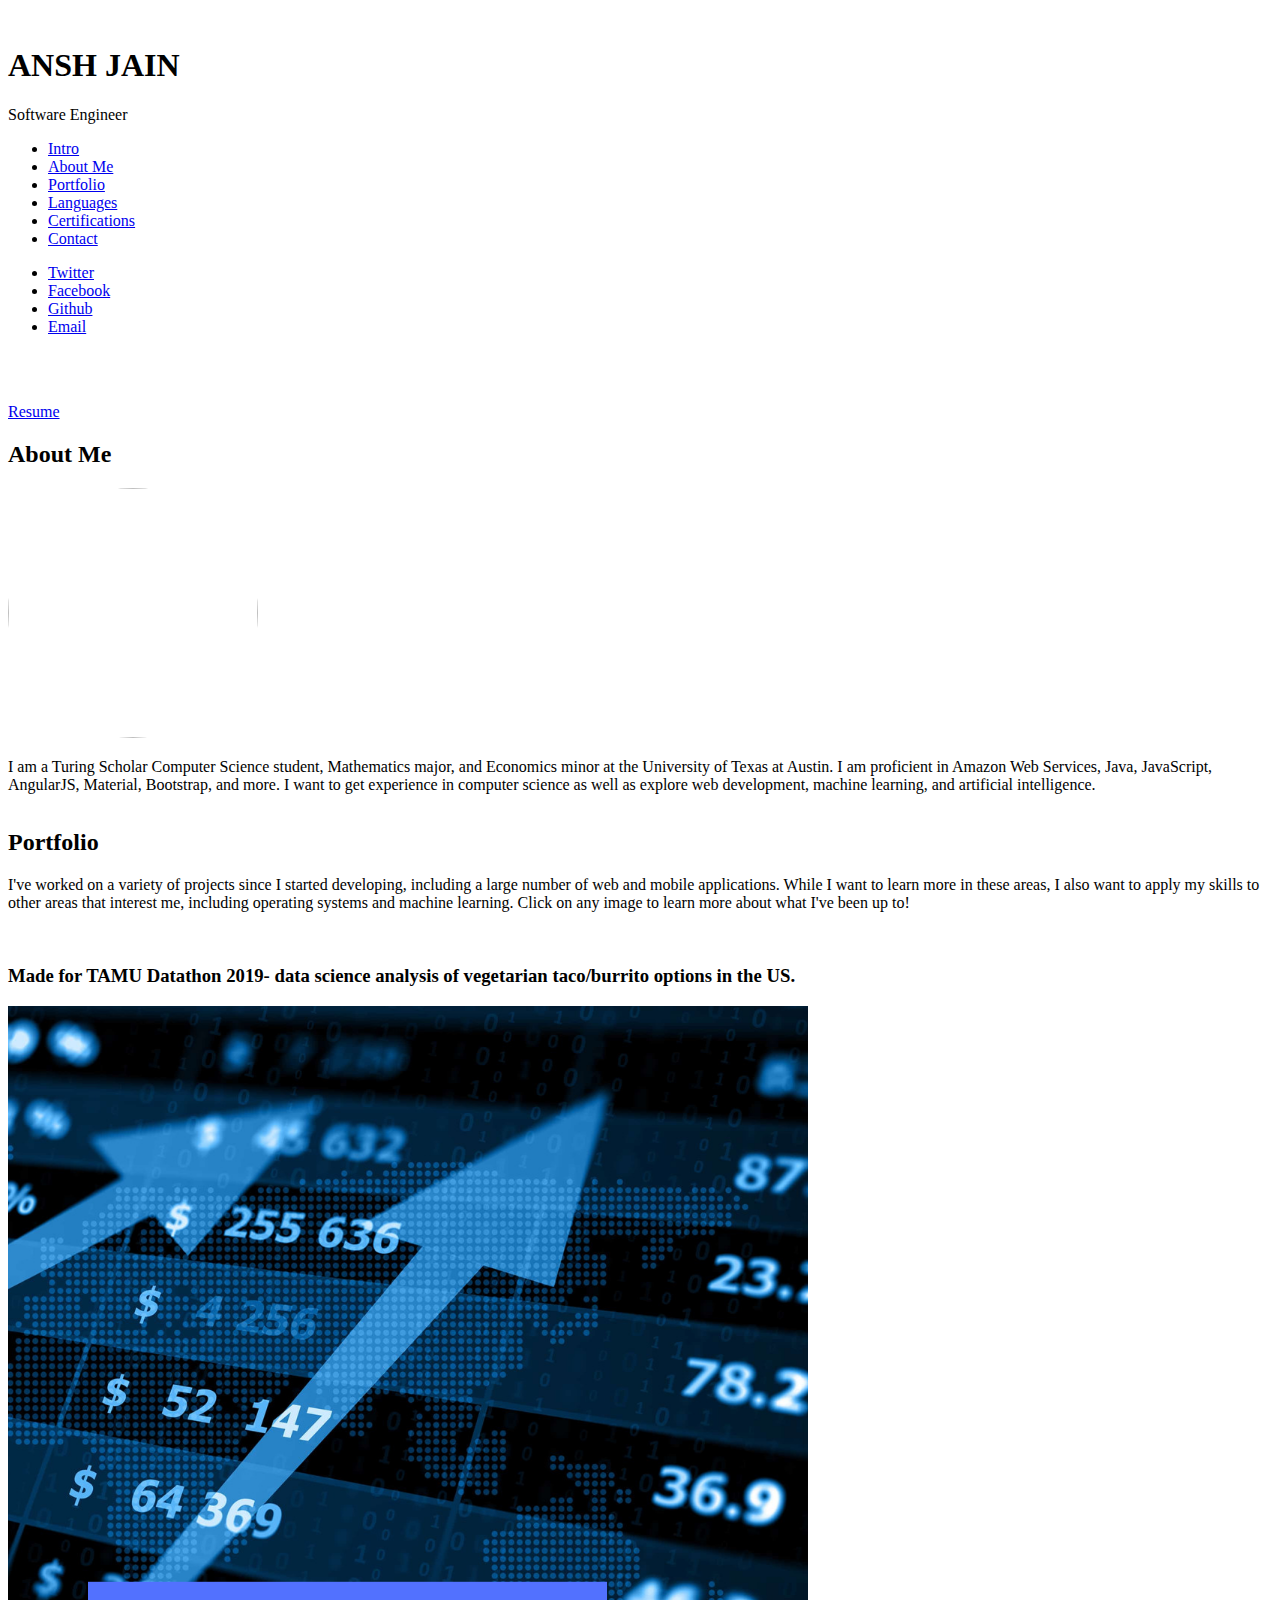
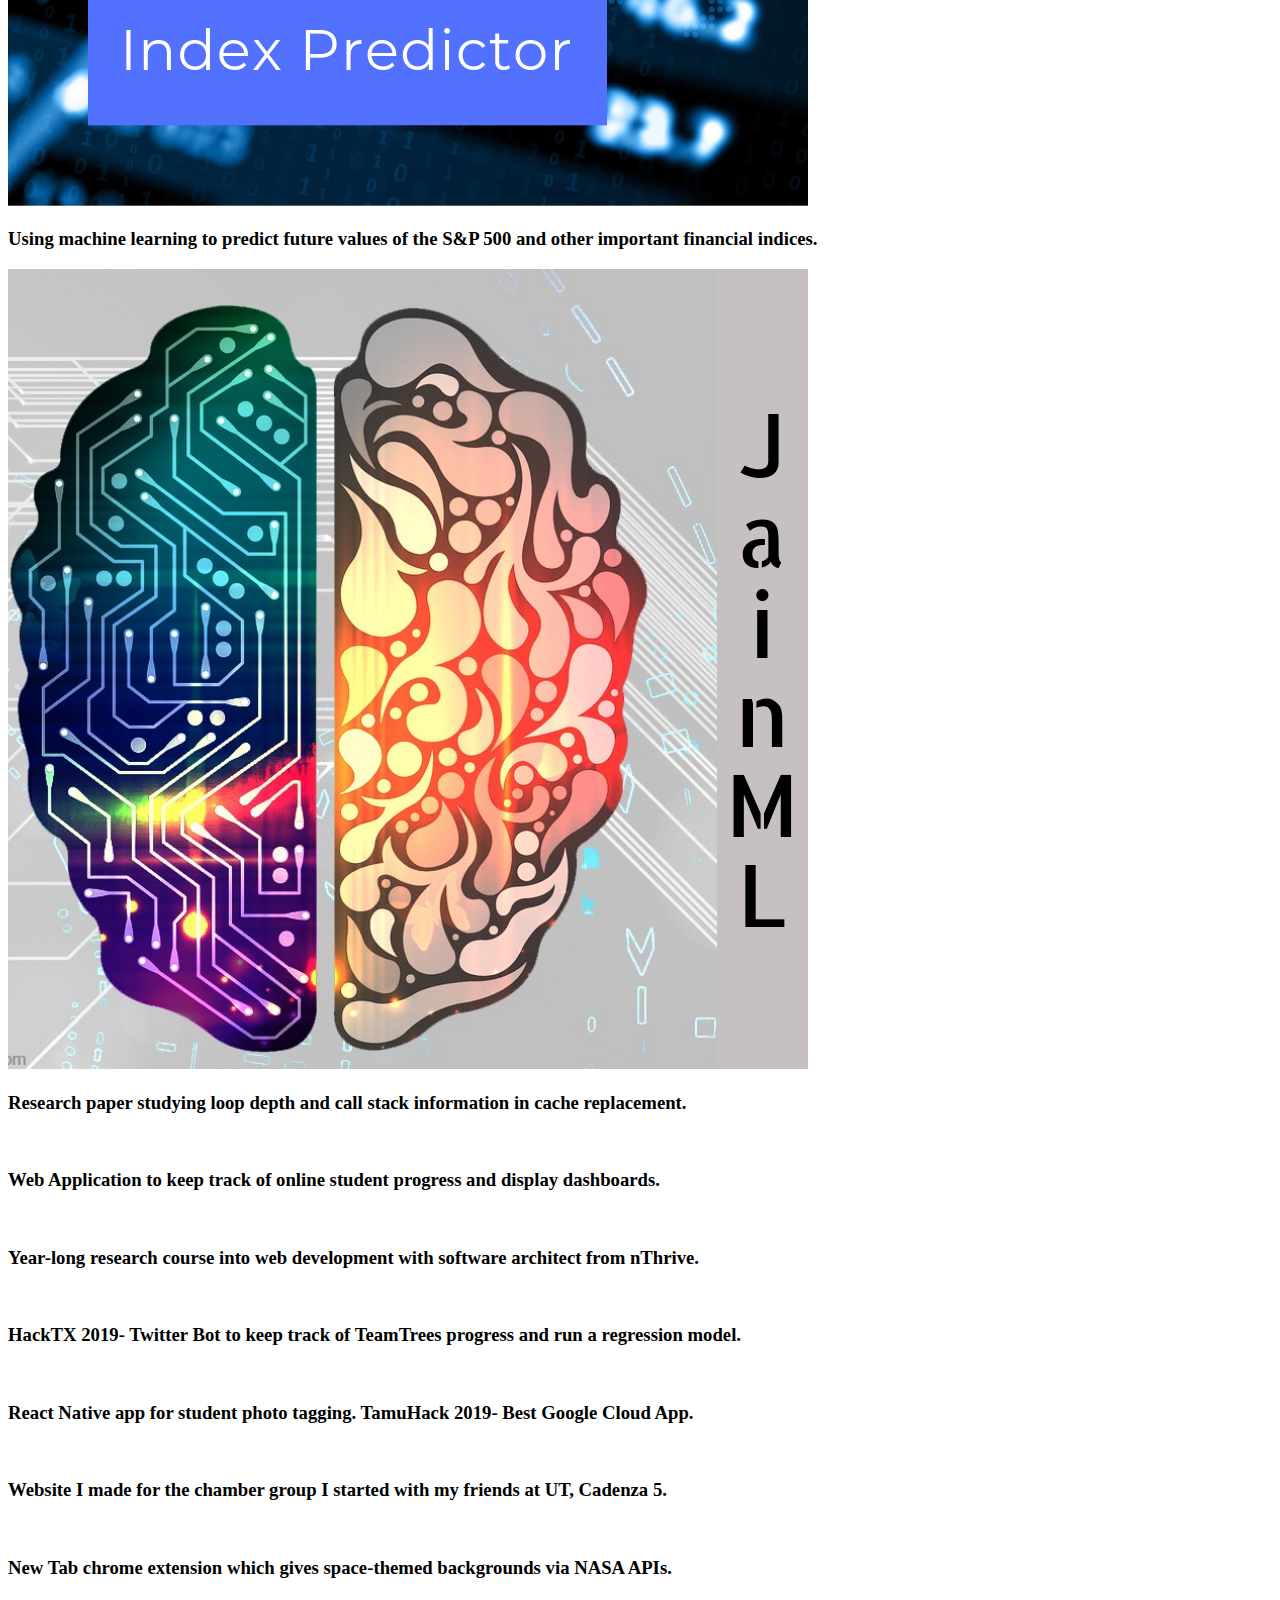
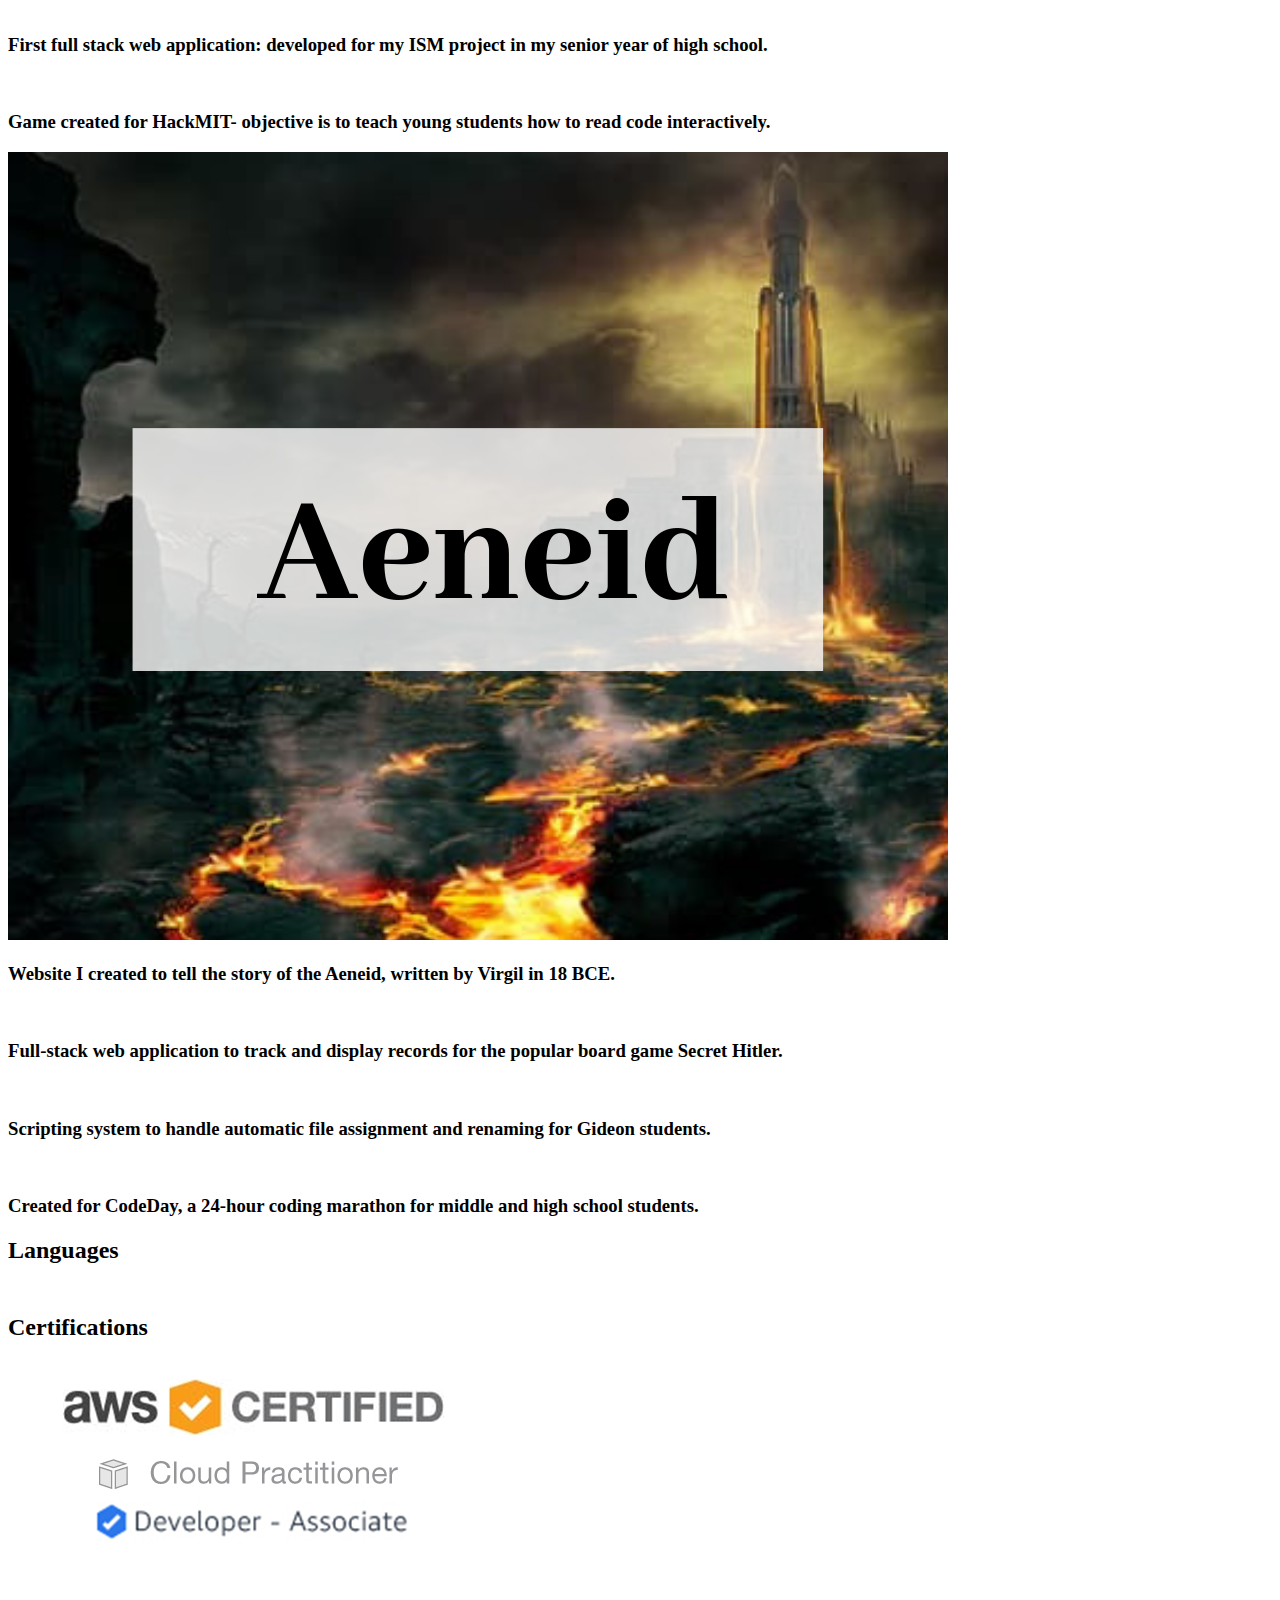
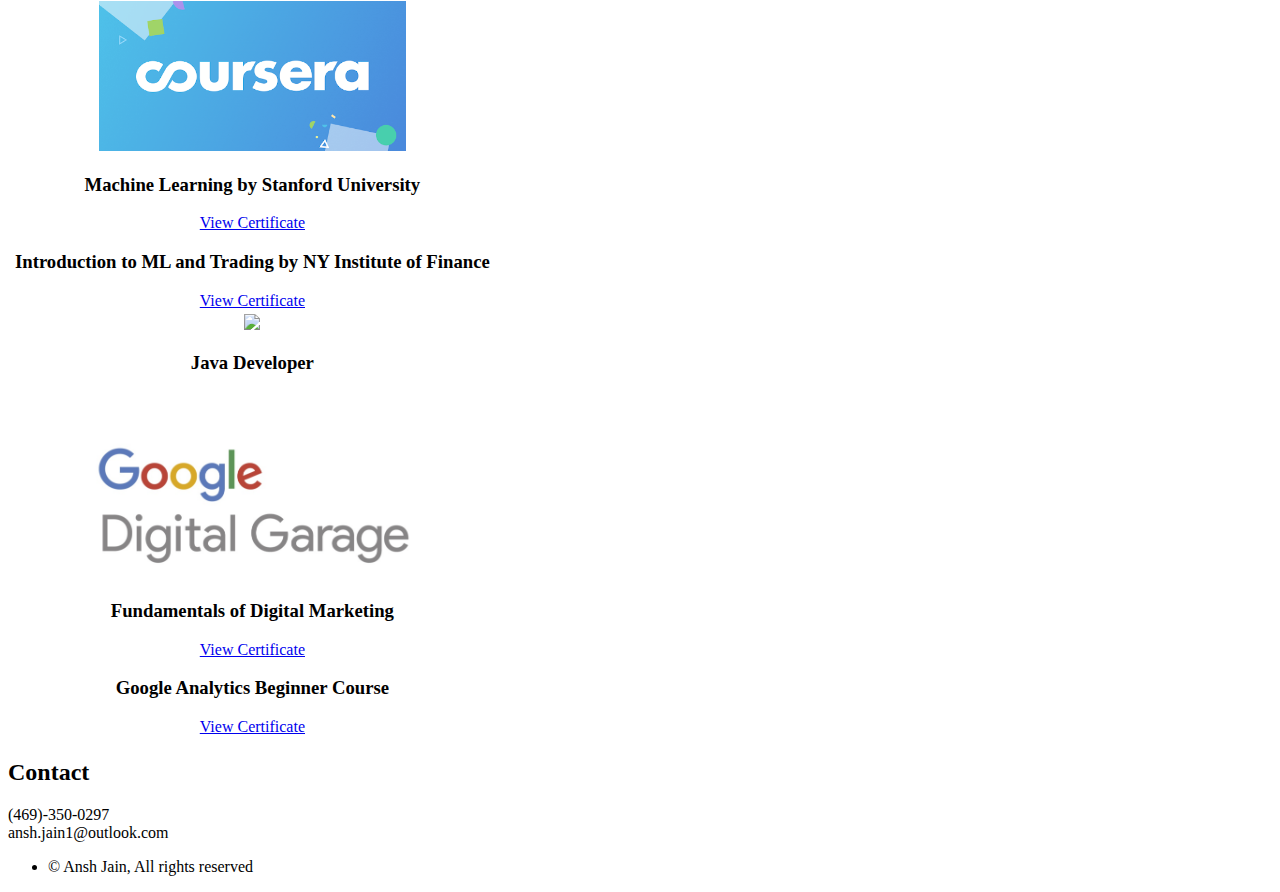
==== commit a2cdb8a7: "Trading Cert 1" ====
--- a/index.html
+++ b/index.html
@@ -132,10 +132,20 @@
 				<div class="row">
 					<div class="col-4 col-12-mobile">
 						<article class="item">
-							<a href="https://github.com/Gamebot3/Index-Predictor"
-								class="image fit"><img src="images/IndexPredictor.png" alt="" /></a>
-							<header>
-								<h3>Using machine learning to predict future values of the S&P 500 and other important financial indices.
+							<a href="http://veggietb.gamebot2.com" class="image fit"><img src="images/VeggieTB.png"
+									alt="" /></a>
+							<header>
+								<h3>Made for TAMU Datathon 2019- data science analysis of vegetarian taco/burrito
+									options in the US.
+								</h3>
+							</header>
+						</article>
+						<article class="item">
+							<a href="https://github.com/Gamebot3/Index-Predictor" class="image fit"><img
+									src="images/IndexPredictor.png" alt="" /></a>
+							<header>
+								<h3>Using machine learning to predict future values of the S&P 500 and other important
+									financial indices.
 								</h3>
 							</header>
 						</article>
@@ -167,6 +177,14 @@
 					</div>
 					<div class="col-4 col-12-mobile">
 						<article class="item">
+							<a href="https://github.com/Gamebot3/TweetTrees" class="image fit"><img src="images/TweetTrees.png"
+									alt="" /></a>
+							<header>
+								<h3>HackTX 2019- Twitter Bot to keep track of TeamTrees progress and run a regression model.
+								</h3>
+							</header>
+						</article>
+						<article class="item">
 							<a href="https://gamebot3.github.io/noted/" class="image fit"><img src="images/Noted.png"
 									alt="" /></a>
 							<header>
@@ -199,6 +217,15 @@
 						</article>
 					</div>
 					<div class="col-4 col-12-mobile">
+						<article class="item">
+							<a href="http://tracer.gamebot2.com" class="image fit"><img src="images/Tracer.png"
+									alt="" /></a>
+							<header>
+								<h3>Game created for HackMIT- objective is to teach young students how to read code
+									interactively.
+								</h3>
+							</header>
+						</article>
 						<article class="item">
 							<a href="http://aeneid.gamebot2.com" class="image fit"><img src="images/Aeneid.png"
 									alt="" /></a>
@@ -287,6 +314,10 @@
 						<td><img src="images/Testing.jpg" style="height:150px;width:auto;margin-top:30px;" />
 							<h3>Machine Learning by Stanford University</h3>
 							<a href="https://www.coursera.org/account/accomplishments/verify/W6YUEGDXZY9L"
+								target="_blank">View Certificate</a>
+							<br />
+							<h3>Introduction to ML and Trading by NY Institute of Finance</h3>
+							<a href="https://coursera.org/share/ba43364ed26533a0bc13ba4f70ef6bb7"
 								target="_blank">View Certificate</a>
 						</td>
 						<td></td>
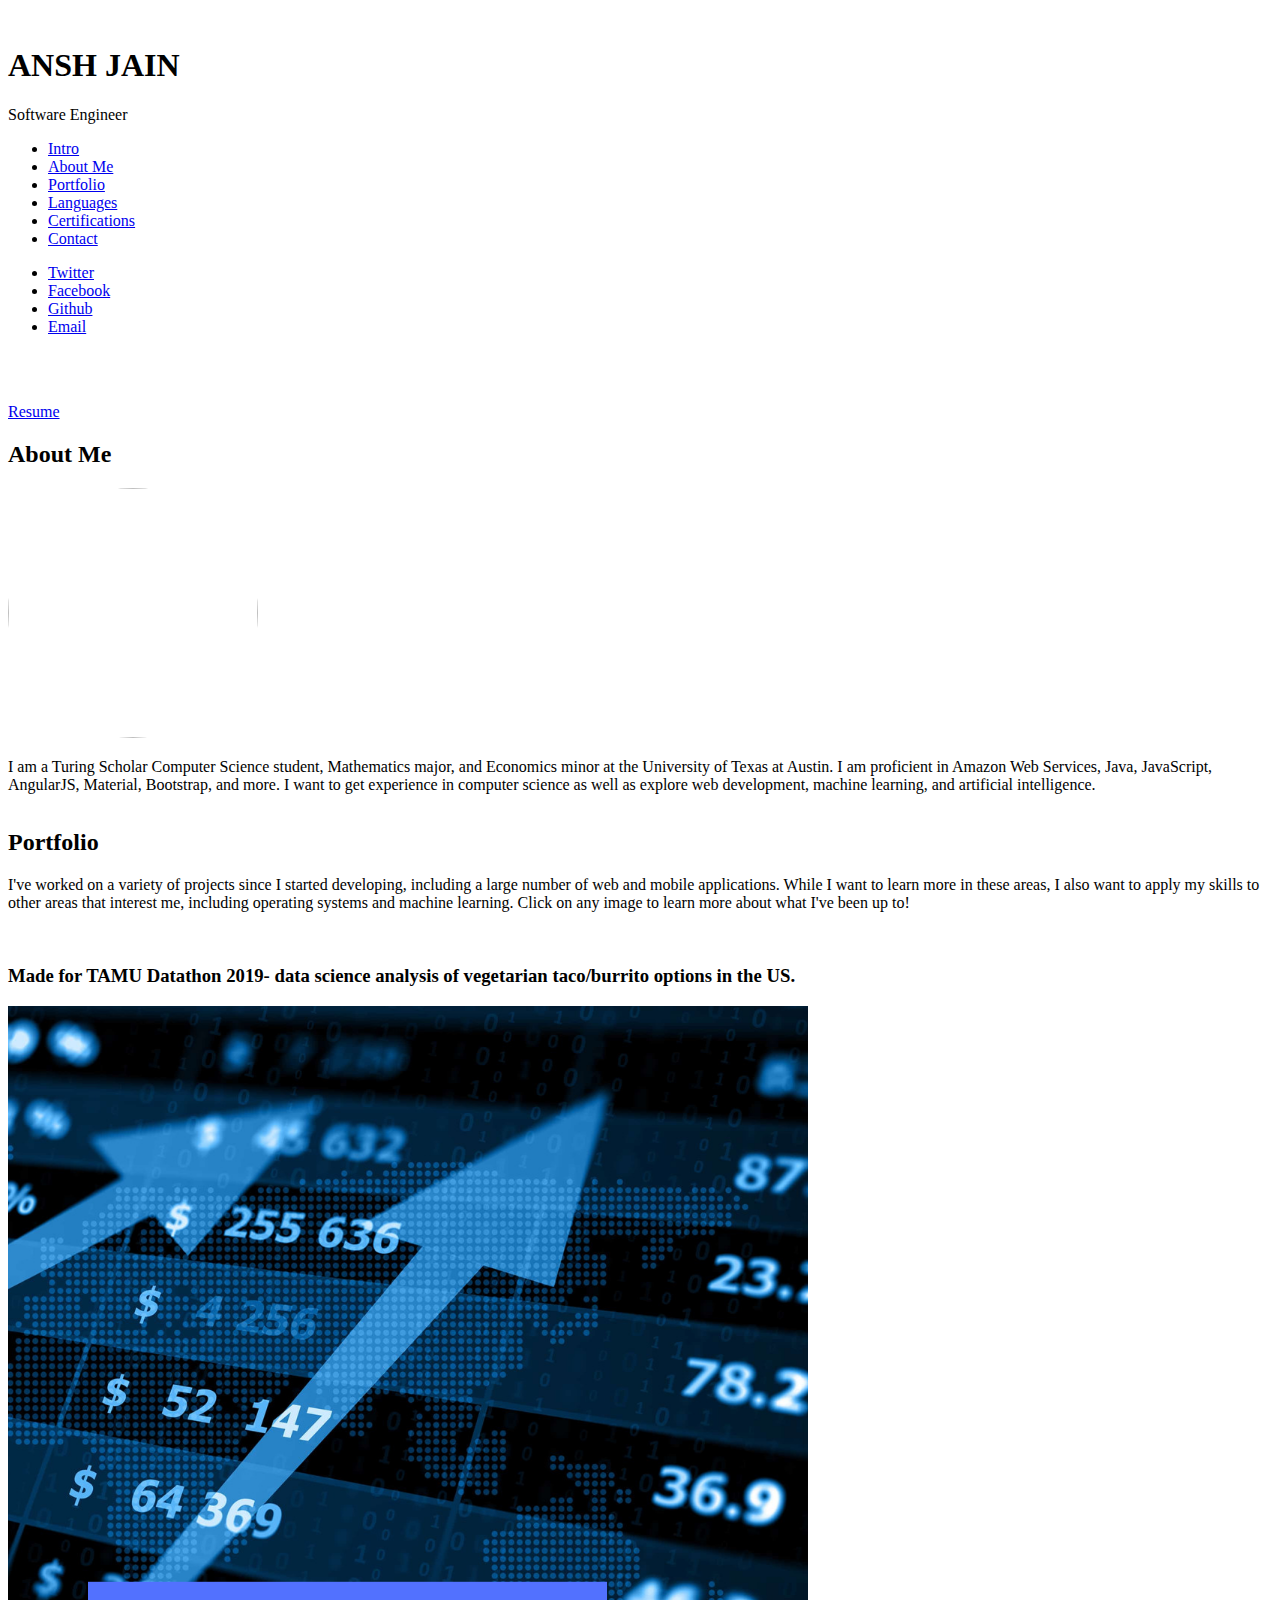
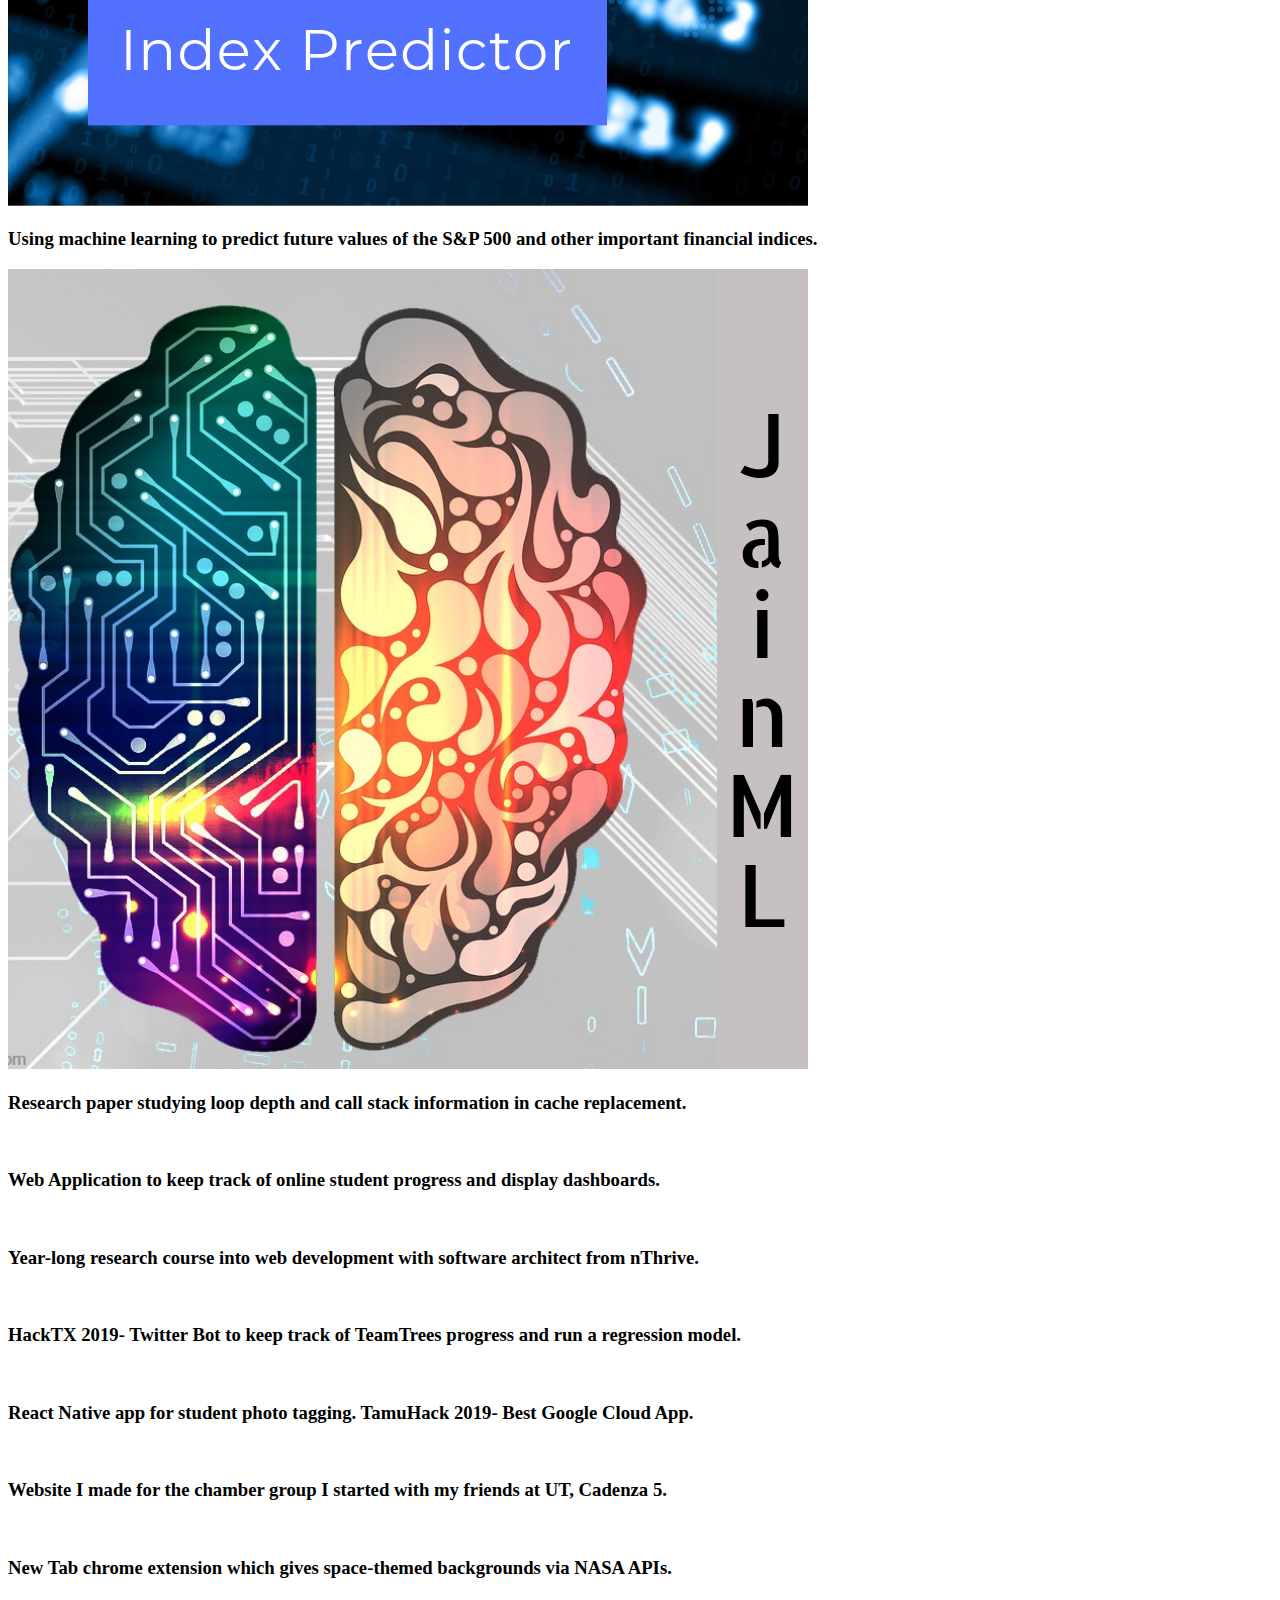
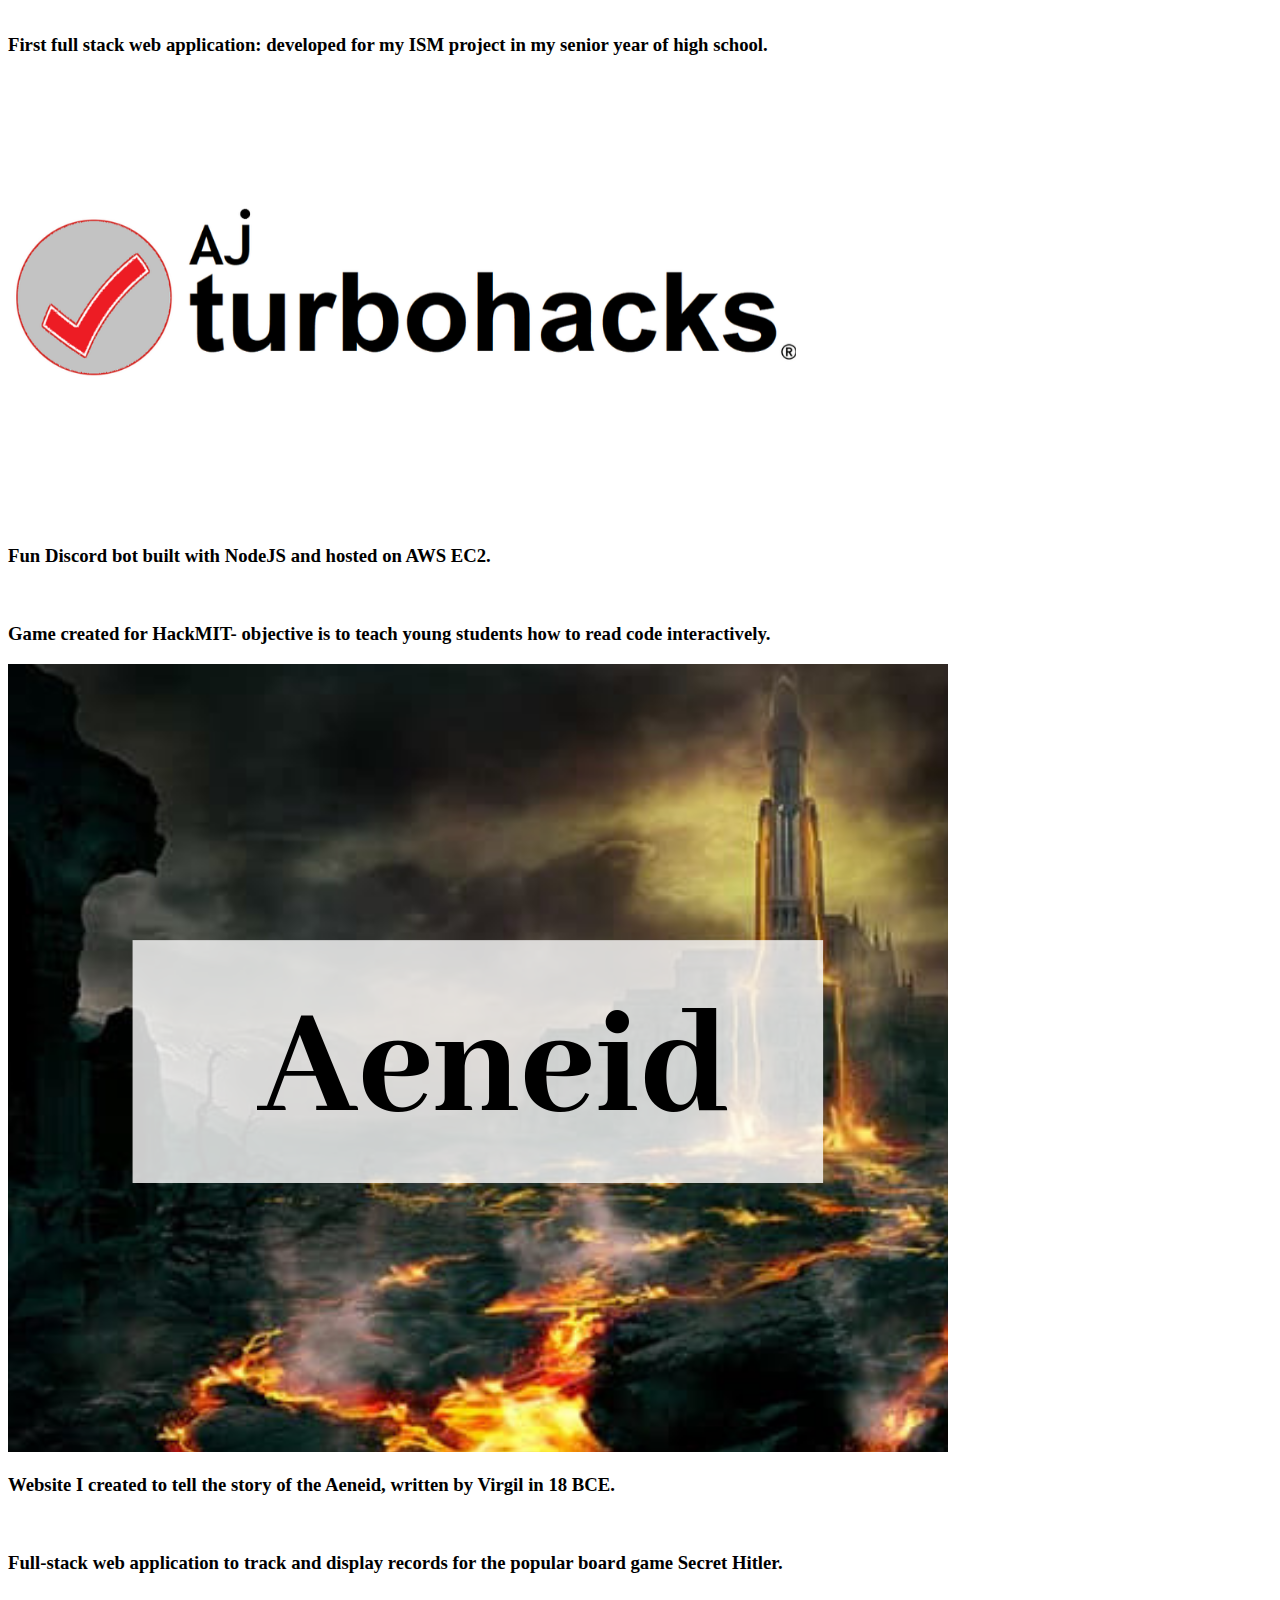
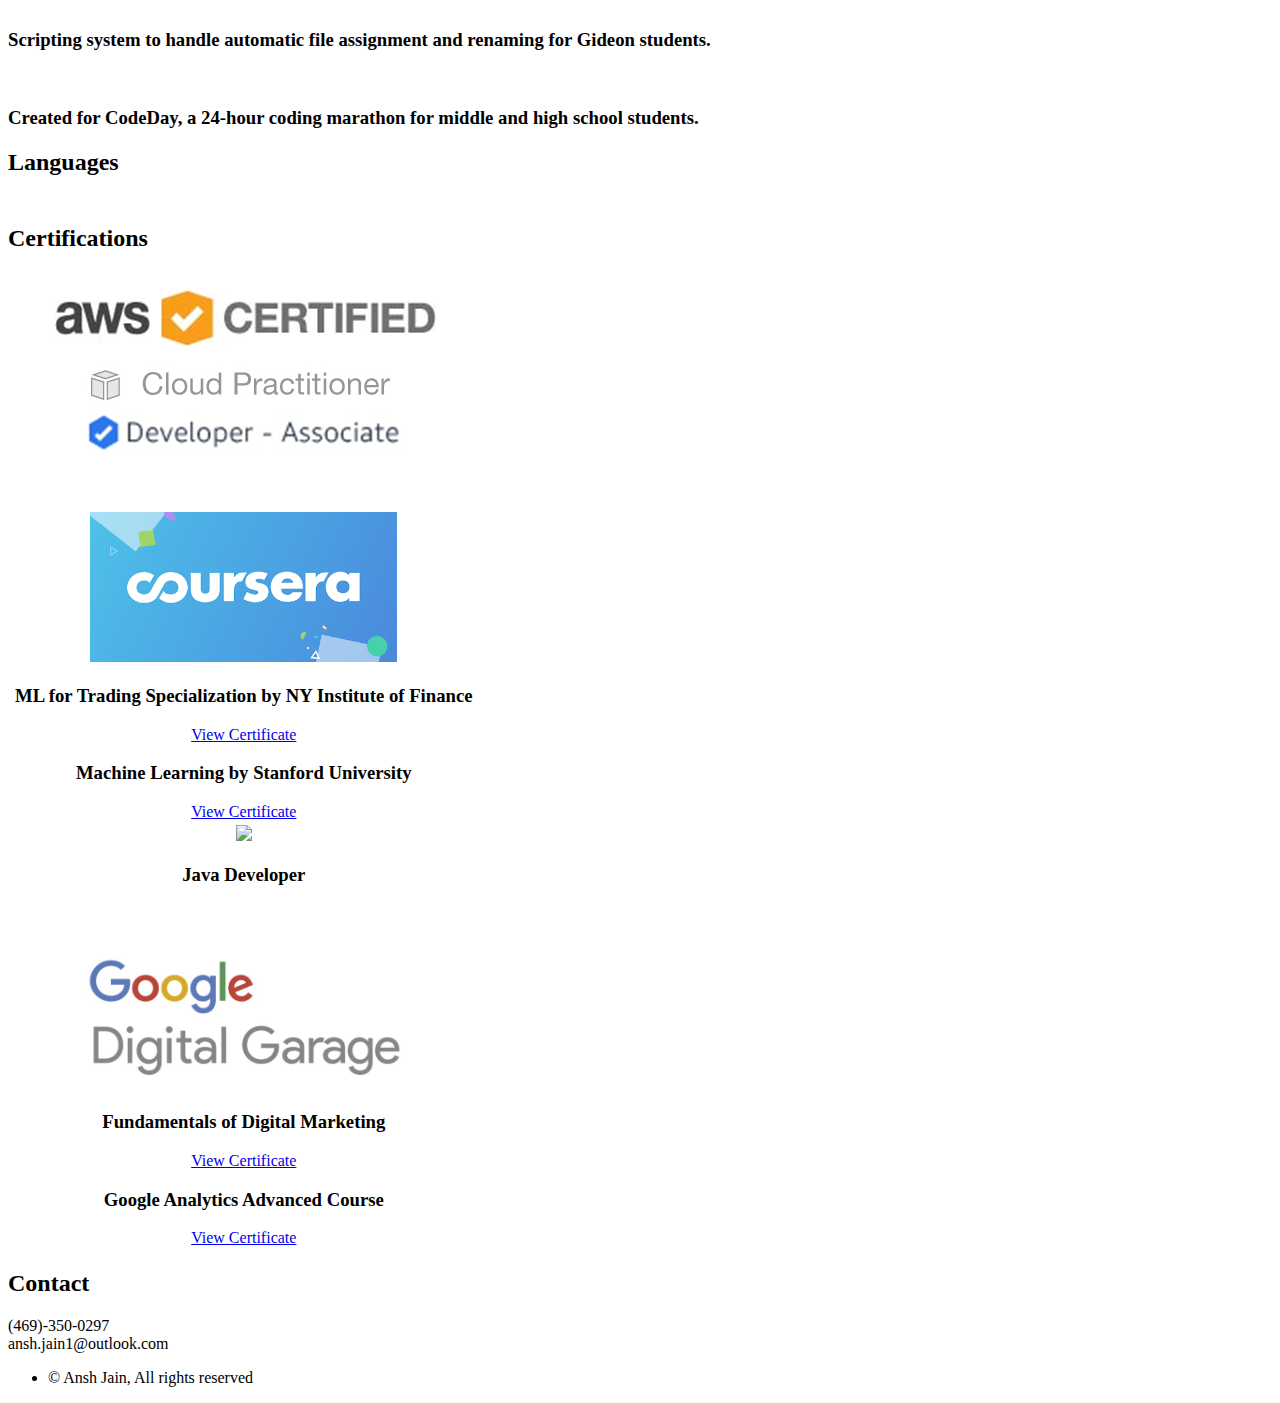
==== commit 88d2b825: "Added Turbohacks" ====
--- a/index.html
+++ b/index.html
@@ -10,6 +10,17 @@
 		gtag('js', new Date());
 
 		gtag('config', 'UA-145441545-2');
+
+
+		function sendEvent(category, label, action, value) {
+			console.log(category);
+			gtag('event', action, {
+  				'event_category' : category,
+  				'event_label' : label
+			});
+			console.log('SUCCESS');
+			return true;
+		}
 	</script>
 
 
@@ -132,7 +143,7 @@
 				<div class="row">
 					<div class="col-4 col-12-mobile">
 						<article class="item">
-							<a href="http://veggietb.gamebot2.com" class="image fit"><img src="images/VeggieTB.png"
+							<a href="http://veggietb.gamebot2.com" onclick="return sendEvent('projects', 'link', 'VeggieTB', 0);" class="image fit"><img src="images/VeggieTB.png"
 									alt="" /></a>
 							<header>
 								<h3>Made for TAMU Datathon 2019- data science analysis of vegetarian taco/burrito
@@ -141,7 +152,7 @@
 							</header>
 						</article>
 						<article class="item">
-							<a href="https://github.com/Gamebot3/Index-Predictor" class="image fit"><img
+							<a href="https://github.com/Gamebot3/Index-Predictor" onclick="return sendEvent('projects', 'link', 'Index Predictor', 0);" class="image fit"><img
 									src="images/IndexPredictor.png" alt="" /></a>
 							<header>
 								<h3>Using machine learning to predict future values of the S&P 500 and other important
@@ -150,7 +161,7 @@
 							</header>
 						</article>
 						<article class="item">
-							<a href="https://drive.google.com/open?id=1ihgTKpqbpTKCJ2mQo80858xej4XORXCt"
+							<a href="https://drive.google.com/open?id=1ihgTKpqbpTKCJ2mQo80858xej4XORXCt" onclick="return sendEvent('projects', 'link', 'JainML', 0);"
 								class="image fit"><img src="images/JainML.png" alt="" /></a>
 							<header>
 								<h3>Research paper studying loop depth and call stack information in cache replacement.
@@ -159,7 +170,7 @@
 						</article>
 
 						<article class="item">
-							<a href="https://gamebot3.github.io/GideonStudentApp/" class="image fit"><img
+							<a href="https://gamebot3.github.io/GideonStudentApp/" onclick="return sendEvent('projects', 'link', 'Gideon Student App', 0);" class="image fit"><img
 									src="images/Gideon.png" alt="" /></a>
 							<header>
 								<h3>Web Application to keep track of online student progress and display dashboards.
@@ -167,7 +178,7 @@
 							</header>
 						</article>
 						<article class="item">
-							<a href="http://anshjain.weebly.com" class="image fit"><img src="images/Portfolio.png"
+							<a href="http://anshjain.weebly.com" onclick="return sendEvent('projects', 'link', 'ISM Portfolio', 0);" class="image fit"><img src="images/Portfolio.png"
 									alt="" /></a>
 							<header>
 								<h3>Year-long research course into web development with software architect from nThrive.
@@ -177,7 +188,7 @@
 					</div>
 					<div class="col-4 col-12-mobile">
 						<article class="item">
-							<a href="https://github.com/Gamebot3/TweetTrees" class="image fit"><img src="images/TweetTrees.png"
+							<a href="https://github.com/Gamebot3/TweetTrees" onclick="return sendEvent('projects', 'link', 'TweetTrees', 0);" class="image fit"><img src="images/TweetTrees.png"
 									alt="" /></a>
 							<header>
 								<h3>HackTX 2019- Twitter Bot to keep track of TeamTrees progress and run a regression model.
@@ -185,7 +196,7 @@
 							</header>
 						</article>
 						<article class="item">
-							<a href="https://gamebot3.github.io/noted/" class="image fit"><img src="images/Noted.png"
+							<a href="https://gamebot3.github.io/noted/" onclick="return sendEvent('projects', 'link', 'Noted', 0);" class="image fit"><img src="images/Noted.png"
 									alt="" /></a>
 							<header>
 								<h3>React Native app for student photo tagging. TamuHack 2019- Best Google Cloud App.
@@ -193,7 +204,7 @@
 							</header>
 						</article>
 						<article class="item">
-							<a href="http://cadenza5.gamebot2.com" class="image fit"><img src="images/Cadenza5.png"
+							<a href="http://cadenza5.gamebot2.com" onclick="return sendEvent('projects', 'link', 'Cadenza 5', 0);" class="image fit"><img src="images/Cadenza5.png"
 									alt="" /></a>
 							<header>
 								<h3>Website I made for the chamber group I started with my friends at UT, Cadenza 5.
@@ -201,14 +212,14 @@
 							</header>
 						</article>
 						<article class="item">
-							<a href="https://chrome.google.com/webstore/detail/i-need-some-space/pnfnlobicflcdpdgggjmfdpodnpmepgg"
+							<a href="https://chrome.google.com/webstore/detail/i-need-some-space/pnfnlobicflcdpdgggjmfdpodnpmepgg" onclick="return sendEvent('projects', 'link', 'I Need Some Space', 0);"
 								class="image fit"><img src="images/INSS.png" alt="" /></a>
 							<header>
 								<h3>New Tab chrome extension which gives space-themed backgrounds via NASA APIs.</h3>
 							</header>
 						</article>
 						<article class="item">
-							<a href="https://github.com/Gamebot3/TaskManager" class="image fit"><img
+							<a href="https://github.com/Gamebot3/TaskManager" onclick="return sendEvent('projects', 'link', 'Task Manager', 0);" class="image fit"><img
 									src="images/Task Manager.png" alt="" /></a>
 							<header>
 								<h3>First full stack web application: developed for my ISM project in my senior year of
@@ -218,7 +229,15 @@
 					</div>
 					<div class="col-4 col-12-mobile">
 						<article class="item">
-							<a href="http://tracer.gamebot2.com" class="image fit"><img src="images/Tracer.png"
+							<a href="http://www.github.com/Gamebot3/Turbohacks" onclick="return sendEvent('projects', 'link', 'Turbohacks', 0);" class="image fit"><img src="images/Turbohacks.png"
+									alt="" /></a>
+							<header>
+								<h3>Fun Discord bot built with NodeJS and hosted on AWS EC2.
+								</h3>
+							</header>
+						</article>
+						<article class="item">
+							<a href="http://tracer.gamebot2.com" onclick="return sendEvent('projects', 'link', 'Tracer', 0);" class="image fit"><img src="images/Tracer.png"
 									alt="" /></a>
 							<header>
 								<h3>Game created for HackMIT- objective is to teach young students how to read code
@@ -227,7 +246,7 @@
 							</header>
 						</article>
 						<article class="item">
-							<a href="http://aeneid.gamebot2.com" class="image fit"><img src="images/Aeneid.png"
+							<a href="http://aeneid.gamebot2.com" onclick="return sendEvent('projects', 'link', 'Aeneid', 0);" class="image fit"><img src="images/Aeneid.png"
 									alt="" /></a>
 							<header>
 								<h3>Website I created to tell the story of the Aeneid, written by Virgil in 18 BCE.
@@ -235,7 +254,7 @@
 							</header>
 						</article>
 						<article class="item">
-							<a href="http://shark.gamebot2.com" class="image fit"><img src="images/Shark.png"
+							<a href="http://shark.gamebot2.com" onclick="return sendEvent('projects', 'link', 'Secret Hitler', 0);" class="image fit"><img src="images/Shark.png"
 									alt="" /></a>
 							<header>
 								<h3>Full-stack web application to track and display records for the popular board game
@@ -243,7 +262,7 @@
 							</header>
 						</article>
 						<article class="item">
-							<a href="https://gamebot3.github.io/batch-playground/" class="image fit"><img
+							<a href="https://gamebot3.github.io/batch-playground/" onclick="return sendEvent('projects', 'link', 'Batch Playground', 0);" class="image fit"><img
 									src="images/Shell.png" alt="" /></a>
 							<header>
 								<h3>Scripting system to handle automatic file assignment and renaming for Gideon
@@ -251,7 +270,7 @@
 							</header>
 						</article>
 						<article class="item">
-							<a href="https://geooot.com/ButtonSmash/index.html" class="image fit"><img
+							<a href="https://geooot.com/ButtonSmash/index.html" onclick="return sendEvent('projects', 'link', 'Button Smash', 0);" class="image fit"><img
 									src="images/Button Smash.png" alt="" /></a>
 							<header>
 								<h3>Created for CodeDay, a 24-hour coding marathon for middle and high school students.
@@ -312,13 +331,13 @@
 					<tr>
 						<td></td>
 						<td><img src="images/Testing.jpg" style="height:150px;width:auto;margin-top:30px;" />
+							<h3>ML for Trading Specialization by NY Institute of Finance</h3>
+							<a href="https://www.coursera.org/account/accomplishments/specialization/certificate/LPUF426FXETB"
+								target="_blank">View Certificate</a>
 							<h3>Machine Learning by Stanford University</h3>
 							<a href="https://www.coursera.org/account/accomplishments/verify/W6YUEGDXZY9L"
 								target="_blank">View Certificate</a>
 							<br />
-							<h3>Introduction to ML and Trading by NY Institute of Finance</h3>
-							<a href="https://coursera.org/share/ba43364ed26533a0bc13ba4f70ef6bb7"
-								target="_blank">View Certificate</a>
 						</td>
 						<td></td>
 					</tr>
@@ -335,9 +354,8 @@
 							<h3>Fundamentals of Digital Marketing</h3>
 							<a href="https://anshjainpublic.s3.us-east-2.amazonaws.com/Google_Digital_Marketing_Cert.pdf"
 								target="_blank">View Certificate</a>
-							<h3>Google Analytics Beginner Course</h3>
-							<a href="https://analytics.google.com/analytics/academy/certificate/6GO-cqOCSwqnI0WUl66gaA"
-								target="_blank">View Certificate</a>
+							<h3>Google Analytics Advanced Course</h3><a href="https://analytics.google.com/analytics/academy/certificate/r4MOuXyoRLqdGAMjSNBYGA"
+							target="blank">View Certificate</a>
 
 						</td>
 						<td></td>
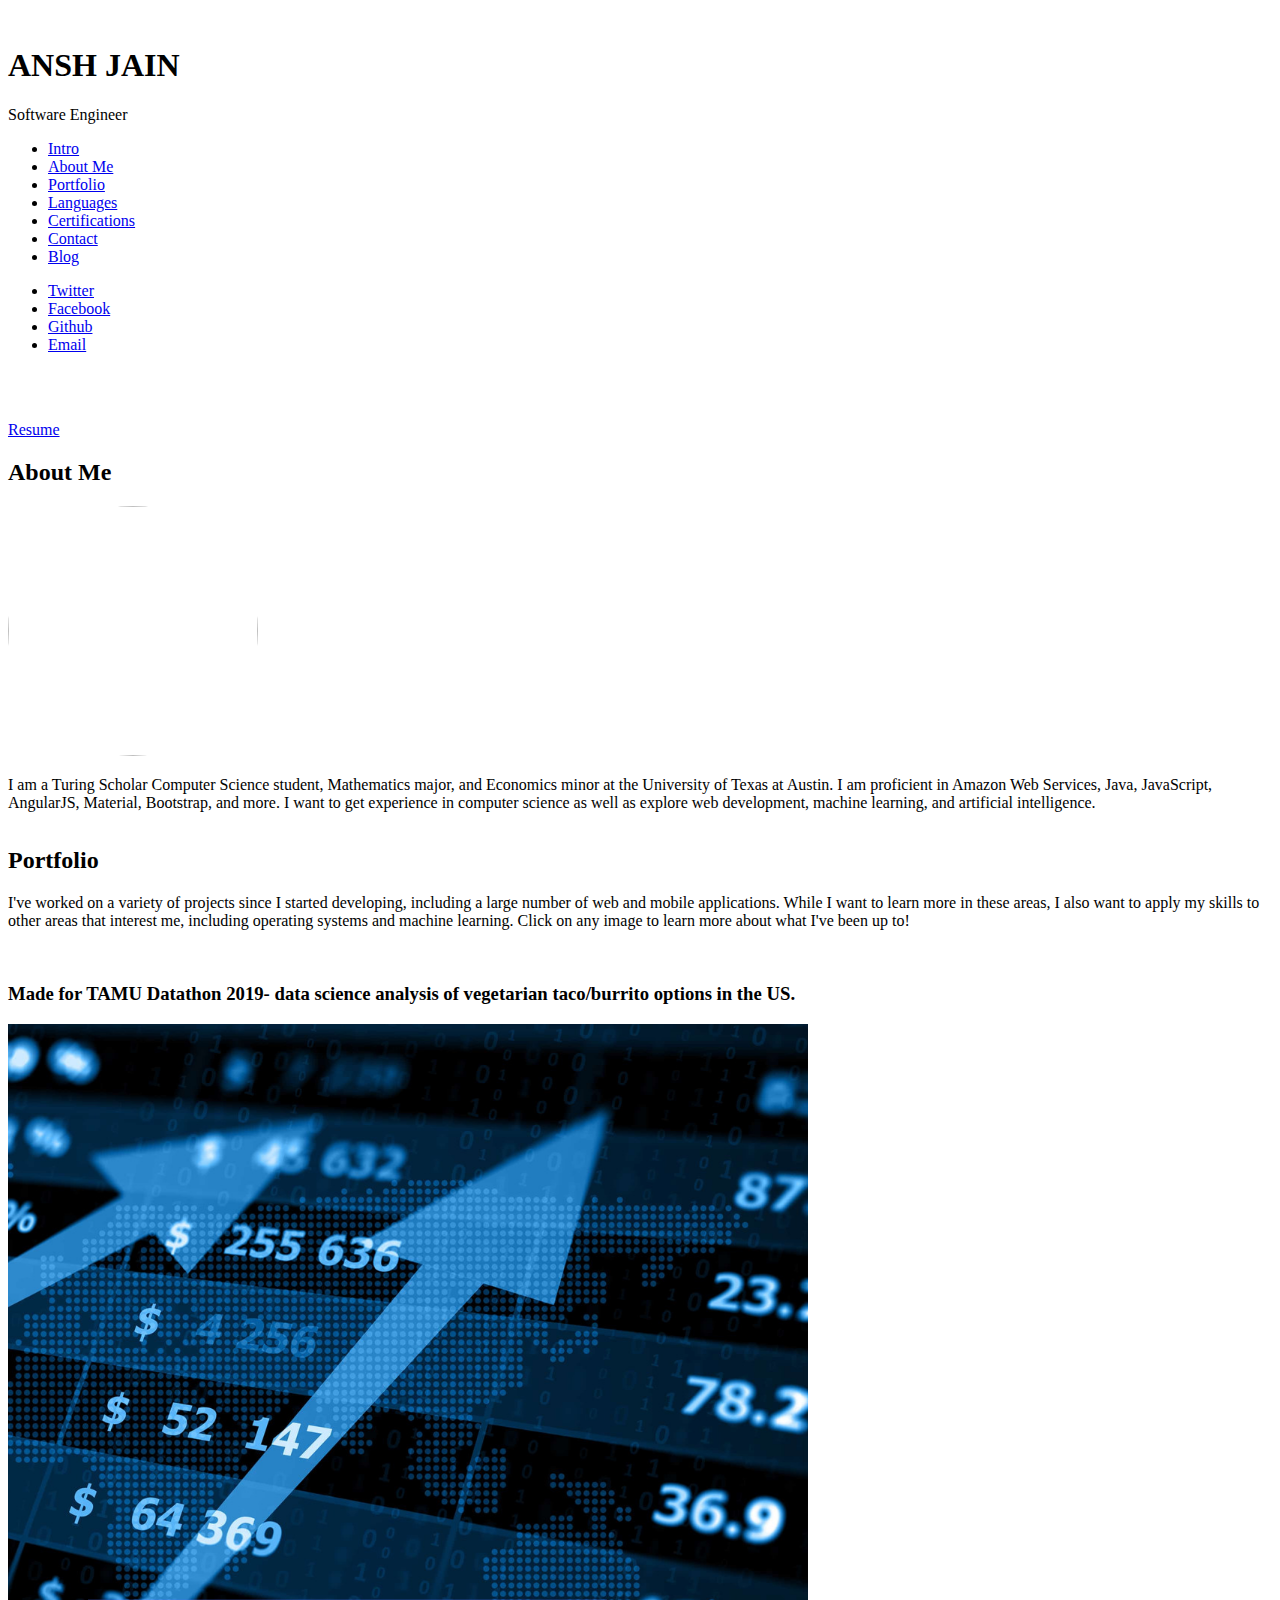
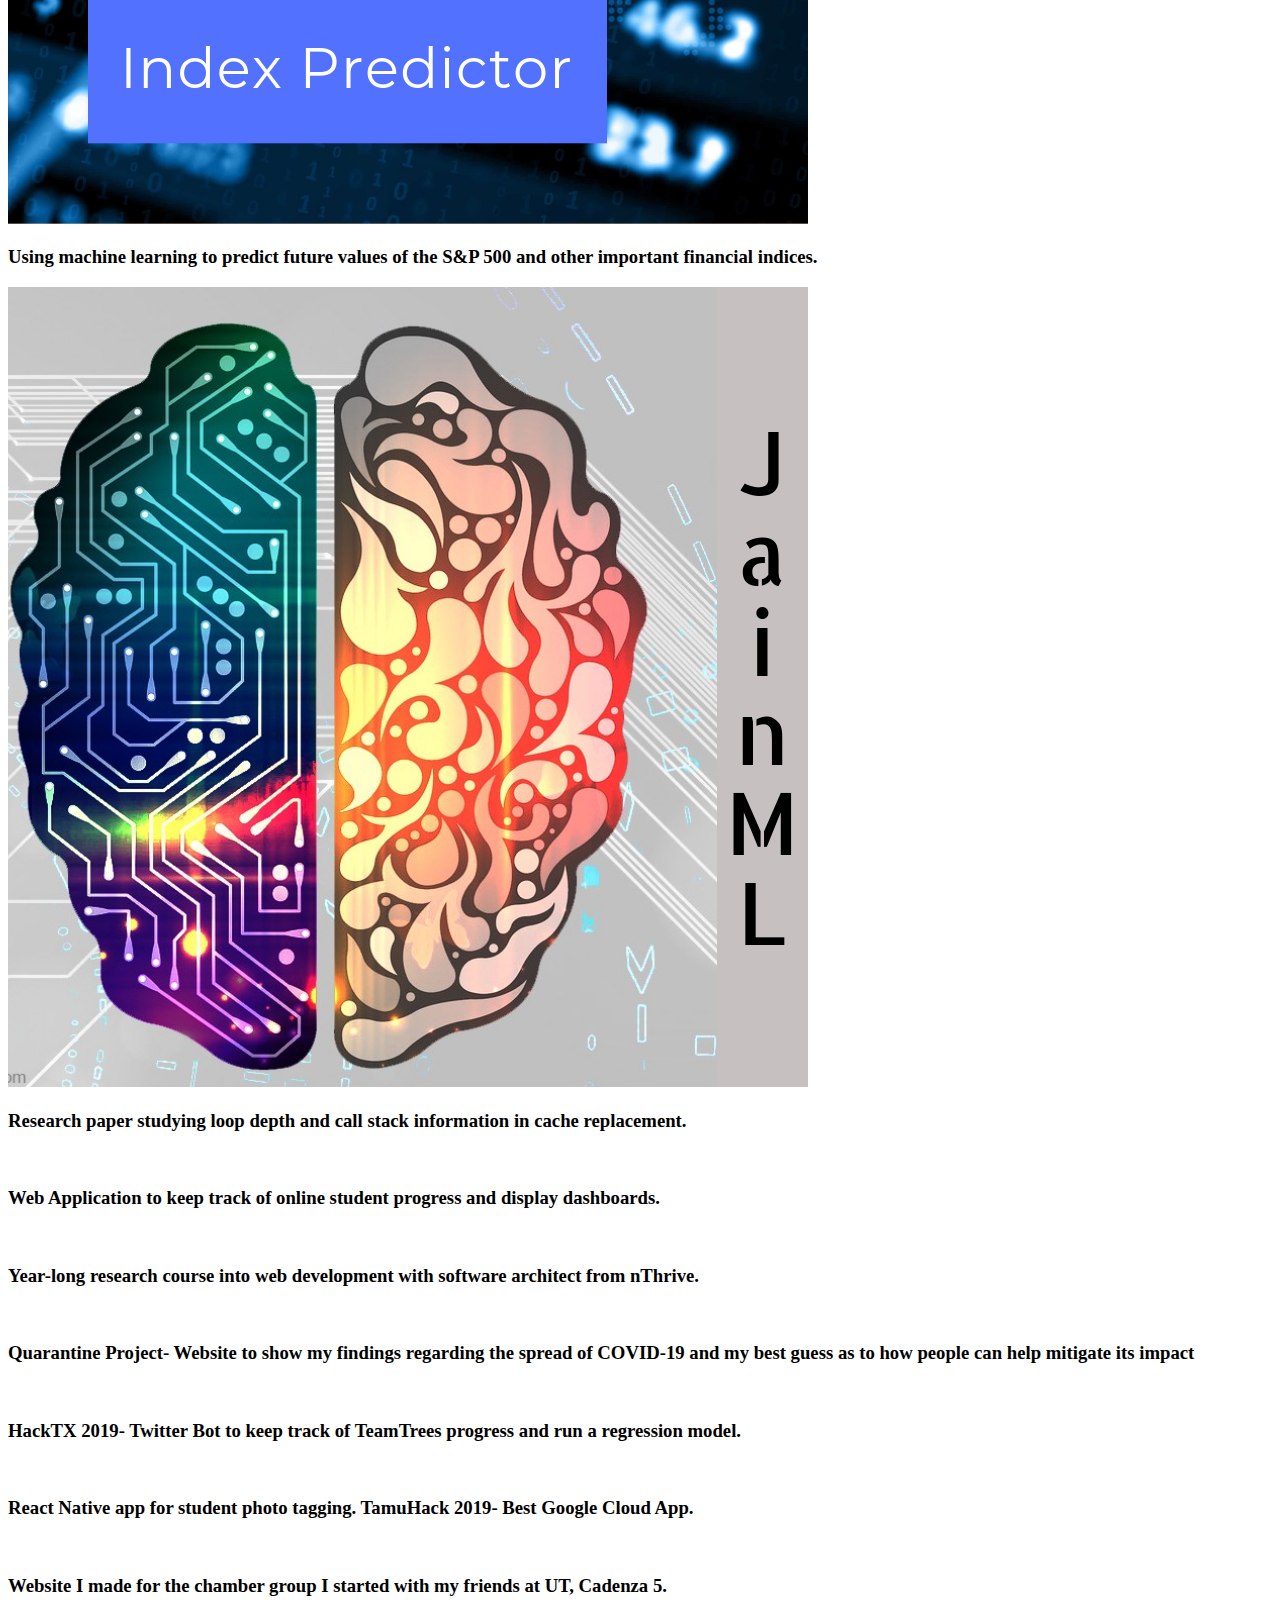
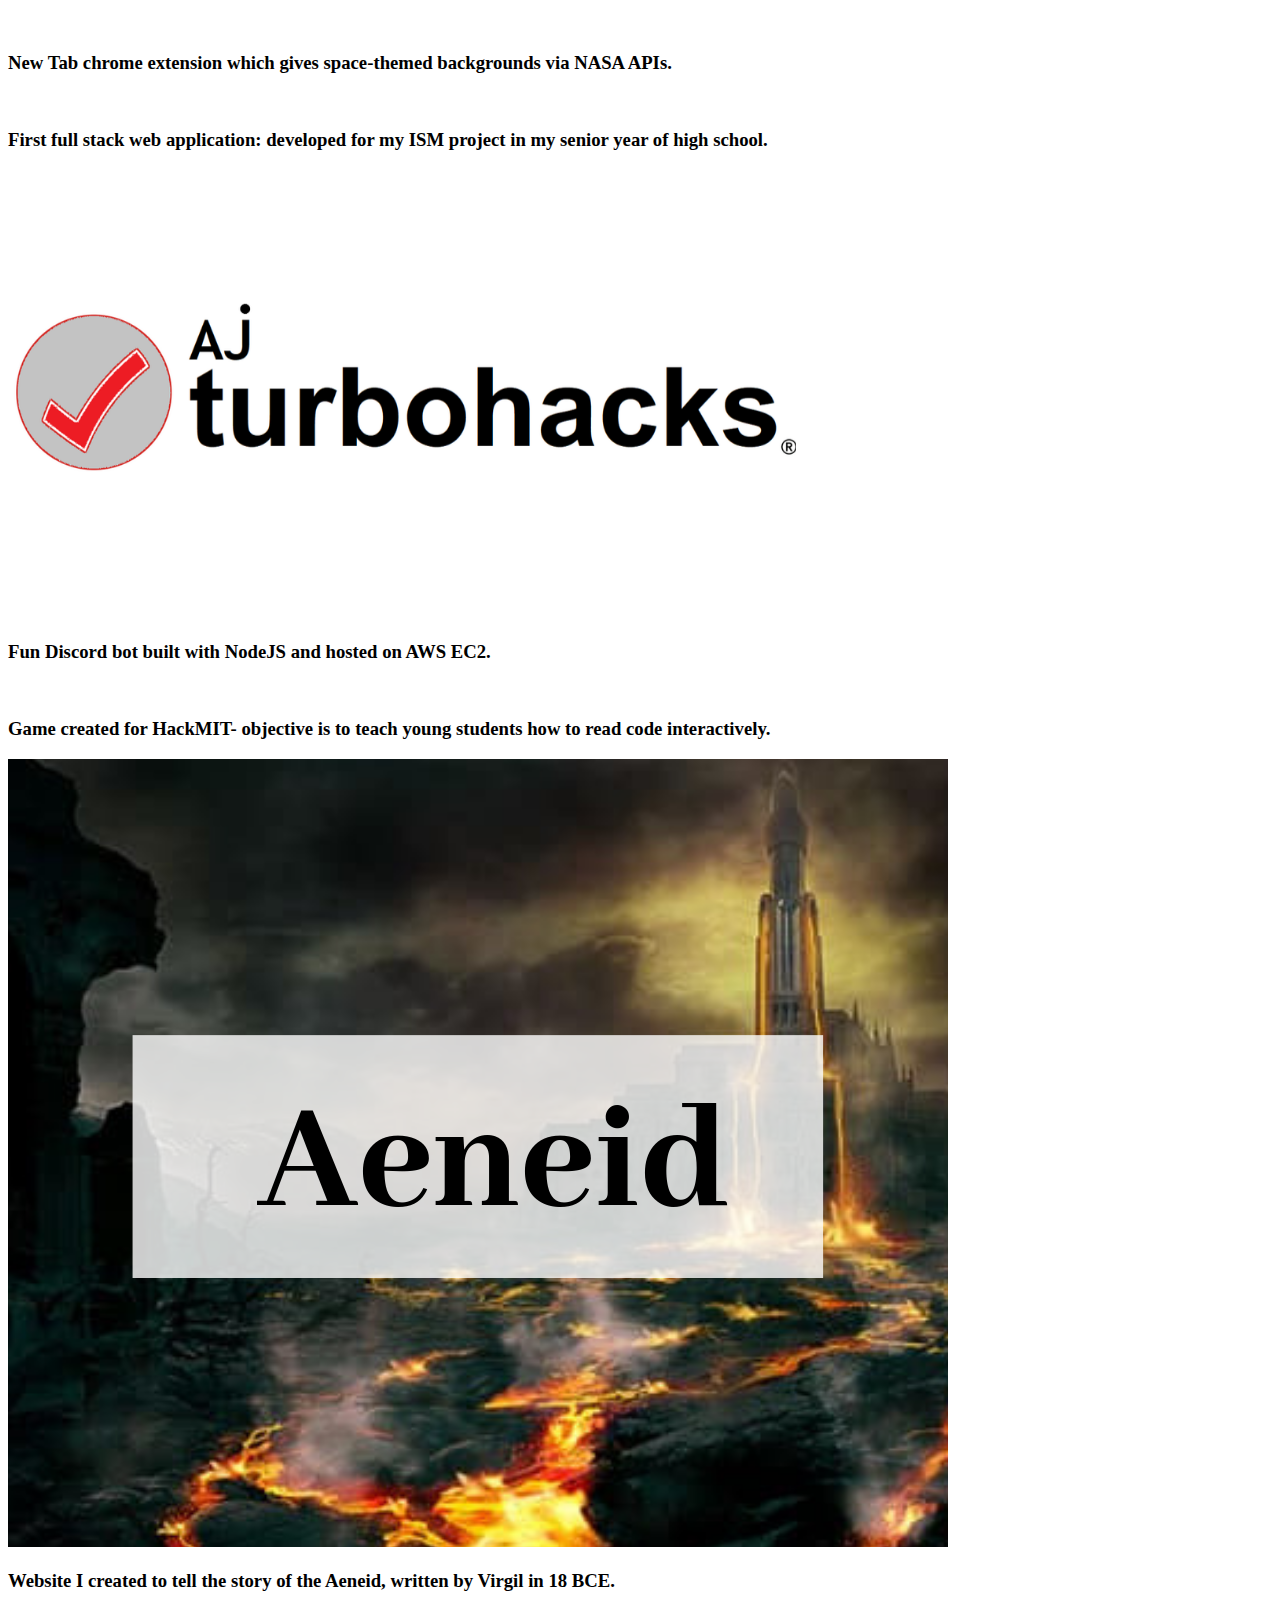
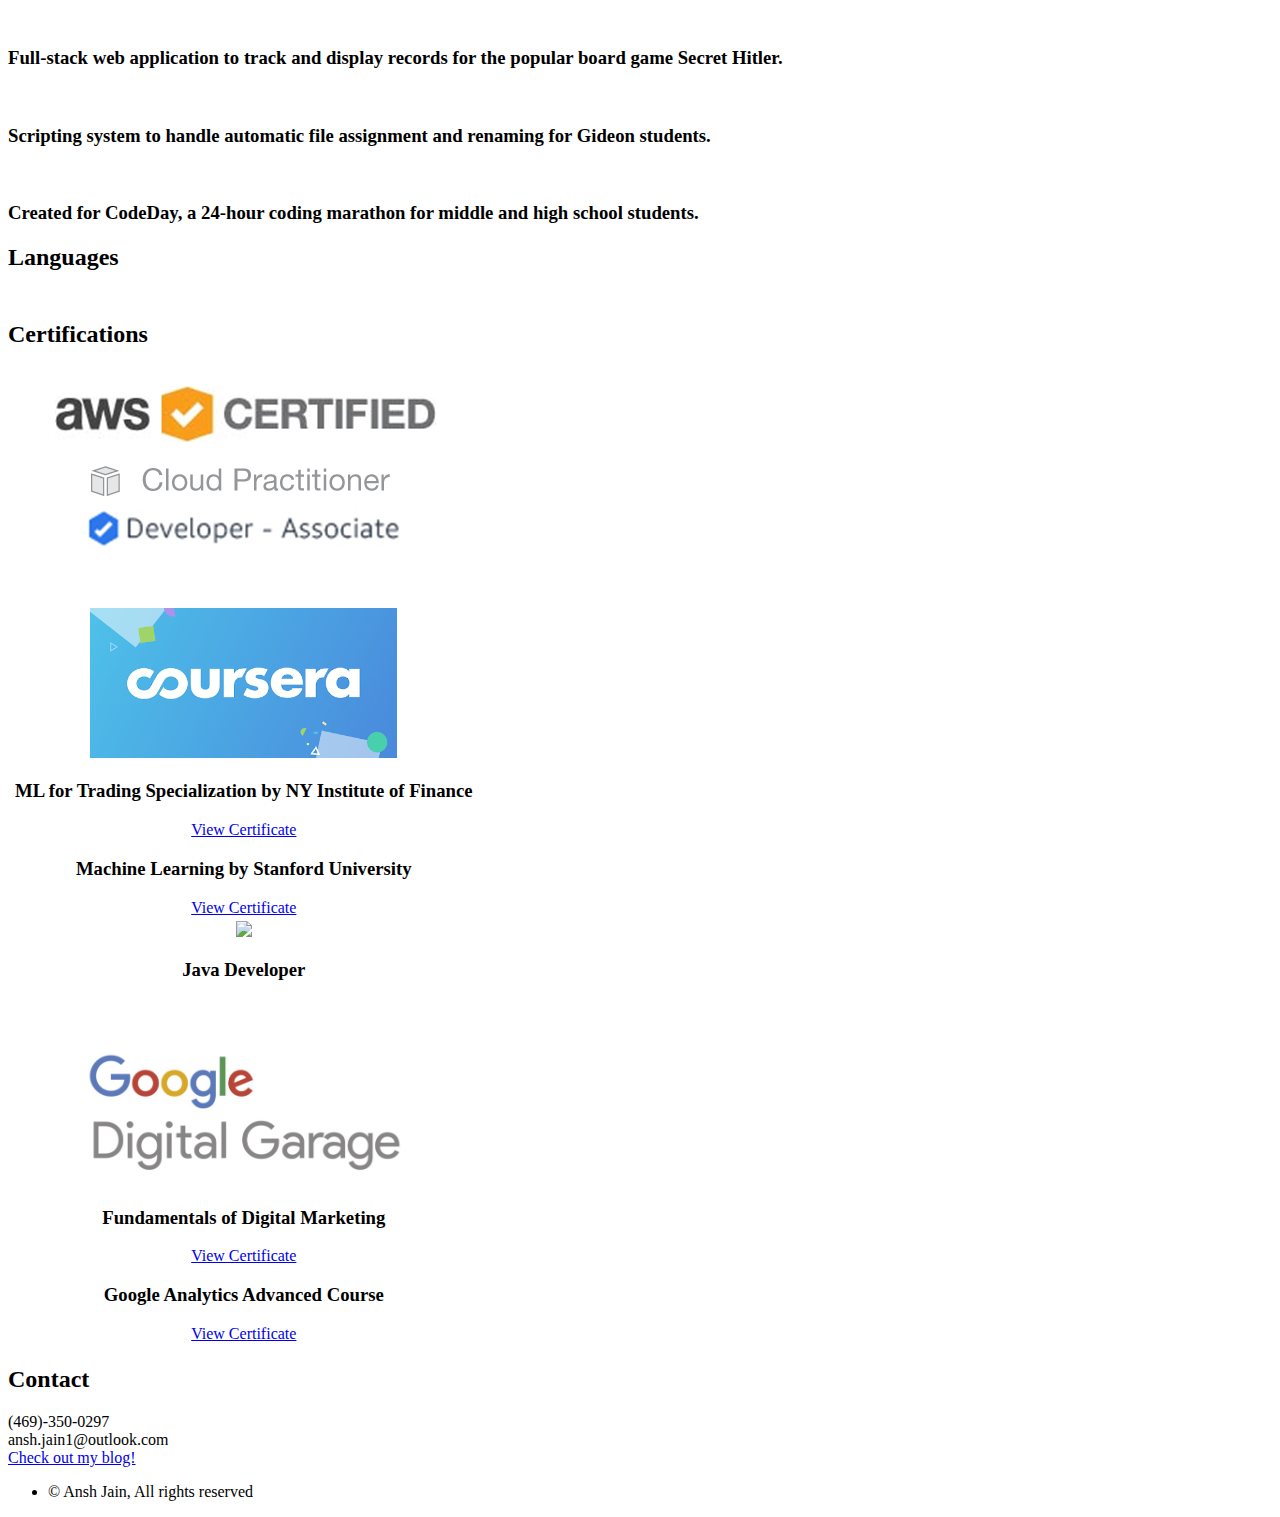
==== commit e7cde6f9: "Blog Log 2" ====
--- a/index.html
+++ b/index.html
@@ -2,411 +2,397 @@
 <html>
 
 <head>
-	<!-- Global site tag (gtag.js) - Google Analytics -->
-	<script async src="https://www.googletagmanager.com/gtag/js?id=UA-145441545-2"></script>
-	<script>
-		window.dataLayer = window.dataLayer || [];
-		function gtag() { dataLayer.push(arguments); }
-		gtag('js', new Date());
-
-		gtag('config', 'UA-145441545-2');
-
-
-		function sendEvent(category, label, action, value) {
-			console.log(category);
-			gtag('event', action, {
-  				'event_category' : category,
-  				'event_label' : label
-			});
-			console.log('SUCCESS');
-			return true;
-		}
-	</script>
-
-
-	<title>Ansh Jain</title>
-	<meta charset="utf-8" />
-	<meta name="viewport"
-		content="user-scalable=no, initial-scale=1, maximum-scale=1, minimum-scale=1, width=device-width">
-	<meta property="og:title" content="Ansh Jain">
-	<meta property="og:site_name" content="gamebot2">
-	<meta property="og:url" content="gamebot2.com">
-	<meta property="og:description" content="My name is Ansh Jain. I'm a CS major at UT Austin.">
-	<meta property="og:type" content="profile">
-	<link rel="stylesheet"
-		href="https://cdn.rawgit.com/konpa/devicon/df6431e323547add1b4cf45992913f15286456d3/devicon.min.css">
-	<link rel="stylesheet" href="assets/css/main.css" />
-	<link rel="icon" href="images/favicon.png" sizes="16x16" type="image/png">
+    <!-- Global site tag (gtag.js) - Google Analytics -->
+    <script async src="https://www.googletagmanager.com/gtag/js?id=UA-145441545-2"></script>
+    <script>
+        window.dataLayer = window.dataLayer || [];
+
+        function gtag() {
+            dataLayer.push(arguments);
+        }
+        gtag('js', new Date());
+
+        gtag('config', 'UA-145441545-2');
+
+
+        function sendEvent(category, label, action, value) {
+            console.log(category);
+            gtag('event', action, {
+                'event_category': category,
+                'event_label': label
+            });
+            console.log('SUCCESS');
+            return true;
+        }
+    </script>
+
+
+    <title>Ansh Jain</title>
+    <meta charset="utf-8" />
+    <meta name="viewport" content="user-scalable=no, initial-scale=1, maximum-scale=1, minimum-scale=1, width=device-width">
+    <meta property="og:title" content="Ansh Jain">
+    <meta property="og:site_name" content="gamebot2">
+    <meta property="og:url" content="gamebot2.com">
+    <meta property="og:description" content="My name is Ansh Jain. I'm a CS major at UT Austin.">
+    <meta property="og:type" content="profile">
+    <link rel="stylesheet" href="https://cdn.rawgit.com/konpa/devicon/df6431e323547add1b4cf45992913f15286456d3/devicon.min.css">
+    <link rel="stylesheet" href="assets/css/main.css" />
+    <link rel="icon" href="images/favicon.png" sizes="16x16" type="image/png">
 </head>
 
 <body class="is-preload">
 
-	<!-- Header -->
-	<div id="header">
-
-		<div class="top">
-
-			<!-- Logo -->
-			<div id="logo">
-				<span class="image avatar48"><img src="images/AnshAvatar.jpg" alt="" /></span>
-				<h1 id="title">ANSH JAIN</h1>
-				<p>Software Engineer</p>
-			</div>
-
-			<!-- Nav -->
-			<nav id="nav">
-				<ul>
-					<li><a href="#top" id="top-link"><span class="icon fa-home">Intro</span></a></li>
-					<li><a href="#about" id="about-link"><span class="icon fa-user">About Me</span></a></li>
-					<li><a href="#portfolio" id="portfolio-link"><span class="icon fa-th">Portfolio</span></a></li>
-					<li><a href="#languages" id="languages-link"><span class="icon fa-code-fork	">Languages</span></a>
-					</li>
-					<li><a href="#certifications" id="certifications-link"><span
+    <!-- Header -->
+    <div id="header">
+
+        <div class="top">
+
+            <!-- Logo -->
+            <div id="logo">
+                <span class="image avatar48"><img src="images/AnshAvatar.jpg" alt="" /></span>
+                <h1 id="title">ANSH JAIN</h1>
+                <p>Software Engineer</p>
+            </div>
+
+            <!-- Nav -->
+            <nav id="nav">
+                <ul>
+                    <li><a href="#top" id="top-link"><span class="icon fa-home">Intro</span></a></li>
+                    <li><a href="#about" id="about-link"><span class="icon fa-user">About Me</span></a></li>
+                    <li><a href="#portfolio" id="portfolio-link"><span class="icon fa-th">Portfolio</span></a></li>
+                    <li><a href="#languages" id="languages-link"><span class="icon fa-code-fork	">Languages</span></a>
+                    </li>
+                    <li><a href="#certifications" id="certifications-link"><span
 								class="icon fa-certificate">Certifications</span></a></li>
-					<li><a href="#contact" id="contact-link"><span class="icon fa-envelope">Contact</span></a></li>
-				</ul>
-			</nav>
-
-		</div>
-
-		<div class="bottom">
-
-			<!-- Social Icons -->
-			<ul class="icons">
-				<li><a href="http://www.linkedin.com/in/anshjain-145" class="icon fa-linkedin"><span
+                    <li><a href="#contact" id="contact-link"><span class="icon fa-envelope">Contact</span></a></li>
+                    <li><a href="#blog" id="blog-link"><span class="icon fa-sticky-note">Blog</span></a></li>
+                </ul>
+            </nav>
+
+        </div>
+
+        <div class="bottom">
+
+            <!-- Social Icons -->
+            <ul class="icons">
+                <li><a href="http://www.linkedin.com/in/anshjain-145" class="icon fa-linkedin"><span
 							class="label">Twitter</span></a></li>
-				<li><a href="https://www.facebook.com/profile.php?id=100011548208256" class="icon fa-facebook"><span
+                <li><a href="https://www.facebook.com/profile.php?id=100011548208256" class="icon fa-facebook"><span
 							class="label">Facebook</span></a></li>
-				<li><a href="https://github.com/Gamebot3" class="icon fa-github"><span class="label">Github</span></a>
-				</li>
-				<li><a href="mailto:ansh.jain1@outlook.com" class="icon fa-envelope"><span
+                <li><a href="https://github.com/Gamebot3" class="icon fa-github"><span class="label">Github</span></a>
+                </li>
+                <li><a href="mailto:ansh.jain1@outlook.com" class="icon fa-envelope"><span
 							class="label">Email</span></a></li>
-			</ul>
-
-		</div>
-
-	</div>
-
-	<!-- Main -->
-	<div id="main">
-
-		<!-- Intro -->
-		<section id="top" class="one dark cover">
-			<div class="container">
-
-				<header style="color:white;width:50%;margin-left:auto;margin-right:auto;">
-					<h2 class="alt">Hi! I'm <strong style="font-weight: bolder;">Ansh Jain</strong>, a CS and Math
-						student at <strong style="font-weight: bolder;">UT</strong>.
-				</header>
-
-				<footer style="opacity: 1;">
-					<a href="documents/Resume Ansh Jain.pdf" class="button scrolly">Resume</a>
-				</footer>
-
-			</div>
-		</section>
-
-		<!-- About Me -->
-		<section id="about" class="three">
-			<div class="container" style="align-content:center;">
-
-				<header>
-					<h2>About Me</h2>
-				</header>
-
-				<a href="#" class="image featured"><img src="images/AnshSquare.jpg" alt=""
-						style="border-radius:100%;height:250px;width:250px;" /></a>
-
-
-				<p>I am a Turing Scholar Computer Science student, Mathematics major, and Economics minor at the
-					University of Texas at Austin. I am proficient in Amazon Web Services, Java, JavaScript, AngularJS,
-					Material, Bootstrap, and more. I want to get experience in computer science as well as explore web
-					development, machine learning, and artificial intelligence. </p>
-
-
-			</div>
-		</section>
-
-		<!-- Portfolio -->
-		<section id="portfolio" class="two">
-			<div class="container">
-
-				<header>
-					<h2>Portfolio</h2>
-				</header>
-
-				<p>I've worked on a variety of projects since I started developing, including a large number of web and
-					mobile applications. While I want to learn more in these areas, I also want to apply my skills to
-					other areas that interest me, including operating systems and machine learning. Click on any image
-					to learn more about what I've been up to!</p>
-
-				<div class="row">
-					<div class="col-4 col-12-mobile">
-						<article class="item">
-							<a href="http://veggietb.gamebot2.com" onclick="return sendEvent('projects', 'link', 'VeggieTB', 0);" class="image fit"><img src="images/VeggieTB.png"
-									alt="" /></a>
-							<header>
-								<h3>Made for TAMU Datathon 2019- data science analysis of vegetarian taco/burrito
-									options in the US.
-								</h3>
-							</header>
-						</article>
-						<article class="item">
-							<a href="https://github.com/Gamebot3/Index-Predictor" onclick="return sendEvent('projects', 'link', 'Index Predictor', 0);" class="image fit"><img
-									src="images/IndexPredictor.png" alt="" /></a>
-							<header>
-								<h3>Using machine learning to predict future values of the S&P 500 and other important
-									financial indices.
-								</h3>
-							</header>
-						</article>
-						<article class="item">
-							<a href="https://drive.google.com/open?id=1ihgTKpqbpTKCJ2mQo80858xej4XORXCt" onclick="return sendEvent('projects', 'link', 'JainML', 0);"
-								class="image fit"><img src="images/JainML.png" alt="" /></a>
-							<header>
-								<h3>Research paper studying loop depth and call stack information in cache replacement.
-								</h3>
-							</header>
-						</article>
-
-						<article class="item">
-							<a href="https://gamebot3.github.io/GideonStudentApp/" onclick="return sendEvent('projects', 'link', 'Gideon Student App', 0);" class="image fit"><img
-									src="images/Gideon.png" alt="" /></a>
-							<header>
-								<h3>Web Application to keep track of online student progress and display dashboards.
-								</h3>
-							</header>
-						</article>
-						<article class="item">
-							<a href="http://anshjain.weebly.com" onclick="return sendEvent('projects', 'link', 'ISM Portfolio', 0);" class="image fit"><img src="images/Portfolio.png"
-									alt="" /></a>
-							<header>
-								<h3>Year-long research course into web development with software architect from nThrive.
-								</h3>
-							</header>
-						</article>
-					</div>
-					<div class="col-4 col-12-mobile">
-						<article class="item">
-							<a href="https://github.com/Gamebot3/TweetTrees" onclick="return sendEvent('projects', 'link', 'TweetTrees', 0);" class="image fit"><img src="images/TweetTrees.png"
-									alt="" /></a>
-							<header>
-								<h3>HackTX 2019- Twitter Bot to keep track of TeamTrees progress and run a regression model.
-								</h3>
-							</header>
-						</article>
-						<article class="item">
-							<a href="https://gamebot3.github.io/noted/" onclick="return sendEvent('projects', 'link', 'Noted', 0);" class="image fit"><img src="images/Noted.png"
-									alt="" /></a>
-							<header>
-								<h3>React Native app for student photo tagging. TamuHack 2019- Best Google Cloud App.
-								</h3>
-							</header>
-						</article>
-						<article class="item">
-							<a href="http://cadenza5.gamebot2.com" onclick="return sendEvent('projects', 'link', 'Cadenza 5', 0);" class="image fit"><img src="images/Cadenza5.png"
-									alt="" /></a>
-							<header>
-								<h3>Website I made for the chamber group I started with my friends at UT, Cadenza 5.
-								</h3>
-							</header>
-						</article>
-						<article class="item">
-							<a href="https://chrome.google.com/webstore/detail/i-need-some-space/pnfnlobicflcdpdgggjmfdpodnpmepgg" onclick="return sendEvent('projects', 'link', 'I Need Some Space', 0);"
-								class="image fit"><img src="images/INSS.png" alt="" /></a>
-							<header>
-								<h3>New Tab chrome extension which gives space-themed backgrounds via NASA APIs.</h3>
-							</header>
-						</article>
-						<article class="item">
-							<a href="https://github.com/Gamebot3/TaskManager" onclick="return sendEvent('projects', 'link', 'Task Manager', 0);" class="image fit"><img
-									src="images/Task Manager.png" alt="" /></a>
-							<header>
-								<h3>First full stack web application: developed for my ISM project in my senior year of
-									high school.</h3>
-							</header>
-						</article>
-					</div>
-					<div class="col-4 col-12-mobile">
-						<article class="item">
-							<a href="http://www.github.com/Gamebot3/Turbohacks" onclick="return sendEvent('projects', 'link', 'Turbohacks', 0);" class="image fit"><img src="images/Turbohacks.png"
-									alt="" /></a>
-							<header>
-								<h3>Fun Discord bot built with NodeJS and hosted on AWS EC2.
-								</h3>
-							</header>
-						</article>
-						<article class="item">
-							<a href="http://tracer.gamebot2.com" onclick="return sendEvent('projects', 'link', 'Tracer', 0);" class="image fit"><img src="images/Tracer.png"
-									alt="" /></a>
-							<header>
-								<h3>Game created for HackMIT- objective is to teach young students how to read code
-									interactively.
-								</h3>
-							</header>
-						</article>
-						<article class="item">
-							<a href="http://aeneid.gamebot2.com" onclick="return sendEvent('projects', 'link', 'Aeneid', 0);" class="image fit"><img src="images/Aeneid.png"
-									alt="" /></a>
-							<header>
-								<h3>Website I created to tell the story of the Aeneid, written by Virgil in 18 BCE.
-								</h3>
-							</header>
-						</article>
-						<article class="item">
-							<a href="http://shark.gamebot2.com" onclick="return sendEvent('projects', 'link', 'Secret Hitler', 0);" class="image fit"><img src="images/Shark.png"
-									alt="" /></a>
-							<header>
-								<h3>Full-stack web application to track and display records for the popular board game
-									Secret Hitler.</h3>
-							</header>
-						</article>
-						<article class="item">
-							<a href="https://gamebot3.github.io/batch-playground/" onclick="return sendEvent('projects', 'link', 'Batch Playground', 0);" class="image fit"><img
-									src="images/Shell.png" alt="" /></a>
-							<header>
-								<h3>Scripting system to handle automatic file assignment and renaming for Gideon
-									students.</h3>
-							</header>
-						</article>
-						<article class="item">
-							<a href="https://geooot.com/ButtonSmash/index.html" onclick="return sendEvent('projects', 'link', 'Button Smash', 0);" class="image fit"><img
-									src="images/Button Smash.png" alt="" /></a>
-							<header>
-								<h3>Created for CodeDay, a 24-hour coding marathon for middle and high school students.
-								</h3>
-							</header>
-						</article>
-					</div>
-				</div>
-
-			</div>
-		</section>
-
-		<!-- Languages -->
-		<section id="languages" class="five">
-			<div class="container">
-
-				<header>
-					<h2>Languages</h2>
-				</header>
-
-				<table>
-					<tr>
-						<td><i style="font-size: 75px;" class="devicon-java-plain"></i></td>
-						<td><i style="font-size: 75px;" class="devicon-javascript-plain"></i></td>
-						<td><i style="font-size: 75px;" class="devicon-angularjs-plain"></i></td>
-						<td><i style="font-size: 75px;" class="devicon-react-original"></i></td>
-						<td><i style="font-size: 75px;" class="devicon-amazonwebservices-original"></i></td>
-						<td><i style="font-size: 75px;" class="devicon-python-plain"></i></td>
-					</tr>
-					<tr>
-						<td><i style="font-size: 75px;" class="devicon-mysql-plain"></i></td>
-						<td><i style="font-size: 75px;" class="devicon-linux-plain"></i></td>
-						<td><i style="font-size: 75px;" class="devicon-git-plain-wordmark"></i></td>
-						<td><i style="font-size: 75px;" class="devicon-tomcat-line"></i></td>
-						<td><i style="font-size: 75px;" class="devicon-html5-plain"></i></td>
-						<td><i style="font-size: 75px;" class="devicon-c-plain"></i></td>
-					</tr>
-				</table>
-
-			</div>
-		</section>
-
-		<!-- Certifications -->
-		<section id="certifications" class="six">
-			<div class="container">
-
-				<header>
-					<h2>Certifications</h2>
-				</header>
-
-				<table style="text-align: center;">
-					<tr>
-						<td></td>
-						<td><img src="images/AWS_Certs.png" /></td>
-						<td></td>
-
-					</tr>
-					<tr>
-						<td></td>
-						<td><img src="images/Testing.jpg" style="height:150px;width:auto;margin-top:30px;" />
-							<h3>ML for Trading Specialization by NY Institute of Finance</h3>
-							<a href="https://www.coursera.org/account/accomplishments/specialization/certificate/LPUF426FXETB"
-								target="_blank">View Certificate</a>
-							<h3>Machine Learning by Stanford University</h3>
-							<a href="https://www.coursera.org/account/accomplishments/verify/W6YUEGDXZY9L"
-								target="_blank">View Certificate</a>
-							<br />
-						</td>
-						<td></td>
-					</tr>
-					<tr>
-						<td></td>
-						<td><img src="images/OracleLogo.png" style="height:200px;width:auto;" />
-							<h3>Java Developer</h3>
-						</td>
-						<td></td>
-					</tr>
-					<tr>
-						<td></td>
-						<td><img src="images/GDM.PNG" style="height:150px;width:auto;margin-top:30px;" />
-							<h3>Fundamentals of Digital Marketing</h3>
-							<a href="https://anshjainpublic.s3.us-east-2.amazonaws.com/Google_Digital_Marketing_Cert.pdf"
-								target="_blank">View Certificate</a>
-							<h3>Google Analytics Advanced Course</h3><a href="https://analytics.google.com/analytics/academy/certificate/r4MOuXyoRLqdGAMjSNBYGA"
-							target="blank">View Certificate</a>
-
-						</td>
-						<td></td>
-					</tr>
-
-				</table>
-
-			</div>
-		</section>
-
-
-
-		<!-- Contact -->
-		<section id="contact" class="four">
-			<div class="container">
-
-				<header>
-					<h2>Contact</h2>
-				</header>
-
-				<table style="text-align: center;">
-					<tr>
-						(469)-350-0297
-						<br />
-						ansh.jain1@outlook.com
-					</tr>
-				</table>
-
-			</div>
-		</section>
-
-	</div>
-
-	<!-- Footer -->
-	<div id="footer">
-
-		<!-- Copyright -->
-		<ul class="copyright">
-			<li>&copy; Ansh Jain, All rights reserved</li>
-		</ul>
-
-	</div>
-
-	<!-- Scripts -->
-	<script src="assets/js/jquery.min.js"></script>
-	<script src="assets/js/jquery.scrolly.min.js"></script>
-	<script src="assets/js/jquery.scrollex.min.js"></script>
-	<script src="assets/js/browser.min.js"></script>
-	<script src="assets/js/breakpoints.min.js"></script>
-	<script src="assets/js/util.js"></script>
-	<script src="assets/js/main.js"></script>
+            </ul>
+
+        </div>
+
+    </div>
+
+    <!-- Main -->
+    <div id="main">
+
+        <!-- Intro -->
+        <section id="top" class="one dark cover">
+            <div class="container">
+
+                <header style="color:white;width:50%;margin-left:auto;margin-right:auto;">
+                    <h2 class="alt">Hi! I'm <strong style="font-weight: bolder;">Ansh Jain</strong>, a CS and Math student at <strong style="font-weight: bolder;">UT</strong>.
+                </header>
+
+                <footer style="opacity: 1;">
+                    <a href="documents/Resume Ansh Jain.pdf" class="button scrolly">Resume</a>
+                </footer>
+
+            </div>
+        </section>
+
+        <!-- About Me -->
+        <section id="about" class="three">
+            <div class="container" style="align-content:center;">
+
+                <header>
+                    <h2>About Me</h2>
+                </header>
+
+                <a href="#" class="image featured"><img src="images/AnshSquare.jpg" alt="" style="border-radius:100%;height:250px;width:250px;" /></a>
+
+
+                <p>I am a Turing Scholar Computer Science student, Mathematics major, and Economics minor at the University of Texas at Austin. I am proficient in Amazon Web Services, Java, JavaScript, AngularJS, Material, Bootstrap, and more. I want to
+                    get experience in computer science as well as explore web development, machine learning, and artificial intelligence. </p>
+
+
+            </div>
+        </section>
+
+        <!-- Portfolio -->
+        <section id="portfolio" class="two">
+            <div class="container">
+
+                <header>
+                    <h2>Portfolio</h2>
+                </header>
+
+                <p>I've worked on a variety of projects since I started developing, including a large number of web and mobile applications. While I want to learn more in these areas, I also want to apply my skills to other areas that interest me, including
+                    operating systems and machine learning. Click on any image to learn more about what I've been up to!</p>
+
+                <div class="row">
+                    <div class="col-4 col-12-mobile">
+                        <article class="item">
+                            <a href="http://veggietb.gamebot2.com" onclick="return sendEvent('projects', 'link', 'VeggieTB', 0);" class="image fit"><img src="images/VeggieTB.png" alt="" /></a>
+                            <header>
+                                <h3>Made for TAMU Datathon 2019- data science analysis of vegetarian taco/burrito options in the US.
+                                </h3>
+                            </header>
+                        </article>
+                        <article class="item">
+                            <a href="https://github.com/Gamebot3/Index-Predictor" onclick="return sendEvent('projects', 'link', 'Index Predictor', 0);" class="image fit"><img src="images/IndexPredictor.png" alt="" /></a>
+                            <header>
+                                <h3>Using machine learning to predict future values of the S&P 500 and other important financial indices.
+                                </h3>
+                            </header>
+                        </article>
+                        <article class="item">
+                            <a href="https://drive.google.com/open?id=1ihgTKpqbpTKCJ2mQo80858xej4XORXCt" onclick="return sendEvent('projects', 'link', 'JainML', 0);" class="image fit"><img src="images/JainML.png" alt="" /></a>
+                            <header>
+                                <h3>Research paper studying loop depth and call stack information in cache replacement.
+                                </h3>
+                            </header>
+                        </article>
+
+                        <article class="item">
+                            <a href="https://gamebot3.github.io/GideonStudentApp/" onclick="return sendEvent('projects', 'link', 'Gideon Student App', 0);" class="image fit"><img src="images/Gideon.png" alt="" /></a>
+                            <header>
+                                <h3>Web Application to keep track of online student progress and display dashboards.
+                                </h3>
+                            </header>
+                        </article>
+                        <article class="item">
+                            <a href="http://anshjain.weebly.com" onclick="return sendEvent('projects', 'link', 'ISM Portfolio', 0);" class="image fit"><img src="images/Portfolio.png" alt="" /></a>
+                            <header>
+                                <h3>Year-long research course into web development with software architect from nThrive.
+                                </h3>
+                            </header>
+                        </article>
+                    </div>
+                    <div class="col-4 col-12-mobile">
+                        <article class="item">
+                            <a href="http://coronasim.gamebot2.com" onclick="return sendEvent('projects', 'link', 'CoronaSim', 0);" class="image fit"><img src="images/CoronaSim.png" alt="" /></a>
+                            <header>
+                                <h3>Quarantine Project- Website to show my findings regarding the spread of COVID-19 and my best guess as to how people can help mitigate its impact
+                                </h3>
+                            </header>
+                        </article>
+                        <article class="item">
+                            <a href="https://github.com/Gamebot3/TweetTrees" onclick="return sendEvent('projects', 'link', 'TweetTrees', 0);" class="image fit"><img src="images/TweetTrees.png" alt="" /></a>
+                            <header>
+                                <h3>HackTX 2019- Twitter Bot to keep track of TeamTrees progress and run a regression model.
+                                </h3>
+                            </header>
+                        </article>
+                        <article class="item">
+                            <a href="https://gamebot3.github.io/noted/" onclick="return sendEvent('projects', 'link', 'Noted', 0);" class="image fit"><img src="images/Noted.png" alt="" /></a>
+                            <header>
+                                <h3>React Native app for student photo tagging. TamuHack 2019- Best Google Cloud App.
+                                </h3>
+                            </header>
+                        </article>
+                        <article class="item">
+                            <a href="http://cadenza5.gamebot2.com" onclick="return sendEvent('projects', 'link', 'Cadenza 5', 0);" class="image fit"><img src="images/Cadenza5.png" alt="" /></a>
+                            <header>
+                                <h3>Website I made for the chamber group I started with my friends at UT, Cadenza 5.
+                                </h3>
+                            </header>
+                        </article>
+                        <article class="item">
+                            <a href="https://chrome.google.com/webstore/detail/i-need-some-space/pnfnlobicflcdpdgggjmfdpodnpmepgg" onclick="return sendEvent('projects', 'link', 'I Need Some Space', 0);" class="image fit"><img src="images/INSS.png" alt="" /></a>
+                            <header>
+                                <h3>New Tab chrome extension which gives space-themed backgrounds via NASA APIs.</h3>
+                            </header>
+                        </article>
+                        <article class="item">
+                            <a href="https://github.com/Gamebot3/TaskManager" onclick="return sendEvent('projects', 'link', 'Task Manager', 0);" class="image fit"><img src="images/Task Manager.png" alt="" /></a>
+                            <header>
+                                <h3>First full stack web application: developed for my ISM project in my senior year of high school.</h3>
+                            </header>
+                        </article>
+                    </div>
+                    <div class="col-4 col-12-mobile">
+                        <article class="item">
+                            <a href="http://www.github.com/Gamebot3/Turbohacks" onclick="return sendEvent('projects', 'link', 'Turbohacks', 0);" class="image fit"><img src="images/Turbohacks.png" alt="" /></a>
+                            <header>
+                                <h3>Fun Discord bot built with NodeJS and hosted on AWS EC2.
+                                </h3>
+                            </header>
+                        </article>
+                        <article class="item">
+                            <a href="https://s3.us-east-2.amazonaws.com/tracer.gamebot2.com/index.html" onclick="return sendEvent('projects', 'link', 'Tracer', 0);" class="image fit"><img src="images/Tracer.png" alt="" /></a>
+                            <header>
+                                <h3>Game created for HackMIT- objective is to teach young students how to read code interactively.
+                                </h3>
+                            </header>
+                        </article>
+                        <article class="item">
+                            <a href="http://aeneid.gamebot2.com" onclick="return sendEvent('projects', 'link', 'Aeneid', 0);" class="image fit"><img src="images/Aeneid.png" alt="" /></a>
+                            <header>
+                                <h3>Website I created to tell the story of the Aeneid, written by Virgil in 18 BCE.
+                                </h3>
+                            </header>
+                        </article>
+                        <article class="item">
+                            <a href="http://shark.gamebot2.com" onclick="return sendEvent('projects', 'link', 'Secret Hitler', 0);" class="image fit"><img src="images/Shark.png" alt="" /></a>
+                            <header>
+                                <h3>Full-stack web application to track and display records for the popular board game Secret Hitler.</h3>
+                            </header>
+                        </article>
+                        <article class="item">
+                            <a href="https://gamebot3.github.io/batch-playground/" onclick="return sendEvent('projects', 'link', 'Batch Playground', 0);" class="image fit"><img src="images/Shell.png" alt="" /></a>
+                            <header>
+                                <h3>Scripting system to handle automatic file assignment and renaming for Gideon students.
+                                </h3>
+                            </header>
+                        </article>
+                        <article class="item">
+                            <a href="https://geooot.com/ButtonSmash/index.html" onclick="return sendEvent('projects', 'link', 'Button Smash', 0);" class="image fit"><img src="images/Button Smash.png" alt="" /></a>
+                            <header>
+                                <h3>Created for CodeDay, a 24-hour coding marathon for middle and high school students.
+                                </h3>
+                            </header>
+                        </article>
+                    </div>
+                </div>
+
+            </div>
+        </section>
+
+        <!-- Languages -->
+        <section id="languages" class="five">
+            <div class="container">
+
+                <header>
+                    <h2>Languages</h2>
+                </header>
+
+                <table>
+                    <tr>
+                        <td><i style="font-size: 75px;" class="devicon-java-plain"></i></td>
+                        <td><i style="font-size: 75px;" class="devicon-javascript-plain"></i></td>
+                        <td><i style="font-size: 75px;" class="devicon-angularjs-plain"></i></td>
+                        <td><i style="font-size: 75px;" class="devicon-react-original"></i></td>
+                        <td><i style="font-size: 75px;" class="devicon-amazonwebservices-original"></i></td>
+                        <td><i style="font-size: 75px;" class="devicon-python-plain"></i></td>
+                    </tr>
+                    <tr>
+                        <td><i style="font-size: 75px;" class="devicon-mysql-plain"></i></td>
+                        <td><i style="font-size: 75px;" class="devicon-linux-plain"></i></td>
+                        <td><i style="font-size: 75px;" class="devicon-git-plain-wordmark"></i></td>
+                        <td><i style="font-size: 75px;" class="devicon-tomcat-line"></i></td>
+                        <td><i style="font-size: 75px;" class="devicon-html5-plain"></i></td>
+                        <td><i style="font-size: 75px;" class="devicon-c-plain"></i></td>
+                    </tr>
+                </table>
+
+            </div>
+        </section>
+
+        <!-- Certifications -->
+        <section id="certifications" class="six">
+            <div class="container">
+
+                <header>
+                    <h2>Certifications</h2>
+                </header>
+
+                <table style="text-align: center;">
+                    <tr>
+                        <td></td>
+                        <td><img src="images/AWS_Certs.png" /></td>
+                        <td></td>
+
+                    </tr>
+                    <tr>
+                        <td></td>
+                        <td><img src="images/Testing.jpg" style="height:150px;width:auto;margin-top:30px;" />
+                            <h3>ML for Trading Specialization by NY Institute of Finance</h3>
+                            <a href="https://www.coursera.org/account/accomplishments/specialization/certificate/LPUF426FXETB" target="_blank">View Certificate</a>
+                            <h3>Machine Learning by Stanford University</h3>
+                            <a href="https://www.coursera.org/account/accomplishments/verify/W6YUEGDXZY9L" target="_blank">View Certificate</a>
+                            <br />
+                        </td>
+                        <td></td>
+                    </tr>
+                    <tr>
+                        <td></td>
+                        <td><img src="images/OracleLogo.png" style="height:200px;width:auto;" />
+                            <h3>Java Developer</h3>
+                        </td>
+                        <td></td>
+                    </tr>
+                    <tr>
+                        <td></td>
+                        <td><img src="images/GDM.PNG" style="height:150px;width:auto;margin-top:30px;" />
+                            <h3>Fundamentals of Digital Marketing</h3>
+                            <a href="https://anshjainpublic.s3.us-east-2.amazonaws.com/Google_Digital_Marketing_Cert.pdf" target="_blank">View Certificate</a>
+                            <h3>Google Analytics Advanced Course</h3><a href="https://analytics.google.com/analytics/academy/certificate/r4MOuXyoRLqdGAMjSNBYGA" target="blank">View Certificate</a>
+
+                        </td>
+                        <td></td>
+                    </tr>
+
+                </table>
+
+            </div>
+        </section>
+
+
+
+        <!-- Contact -->
+        <section id="contact" class="four">
+            <div class="container">
+
+                <header>
+                    <h2>Contact</h2>
+                </header>
+
+                <table style="text-align: center;">
+                    <tr>
+                        (469)-350-0297
+                        <br /> ansh.jain1@outlook.com
+                    </tr>
+                </table>
+
+
+            </div>
+        </section>
+
+        <section id="blog" class="four">
+            <div class="container">
+
+                <a href="./blog.html" class="button scrolly">Check out my blog!</a>
+
+            </div>
+        </section>
+
+    </div>
+
+    <!-- Footer -->
+    <div id="footer">
+
+        <!-- Copyright -->
+        <ul class="copyright">
+            <li>&copy; Ansh Jain, All rights reserved</li>
+        </ul>
+
+    </div>
+
+    <!-- Scripts -->
+    <script src="assets/js/jquery.min.js"></script>
+    <script src="assets/js/jquery.scrolly.min.js"></script>
+    <script src="assets/js/jquery.scrollex.min.js"></script>
+    <script src="assets/js/browser.min.js"></script>
+    <script src="assets/js/breakpoints.min.js"></script>
+    <script src="assets/js/util.js"></script>
+    <script src="assets/js/main.js"></script>
 
 </body>
 
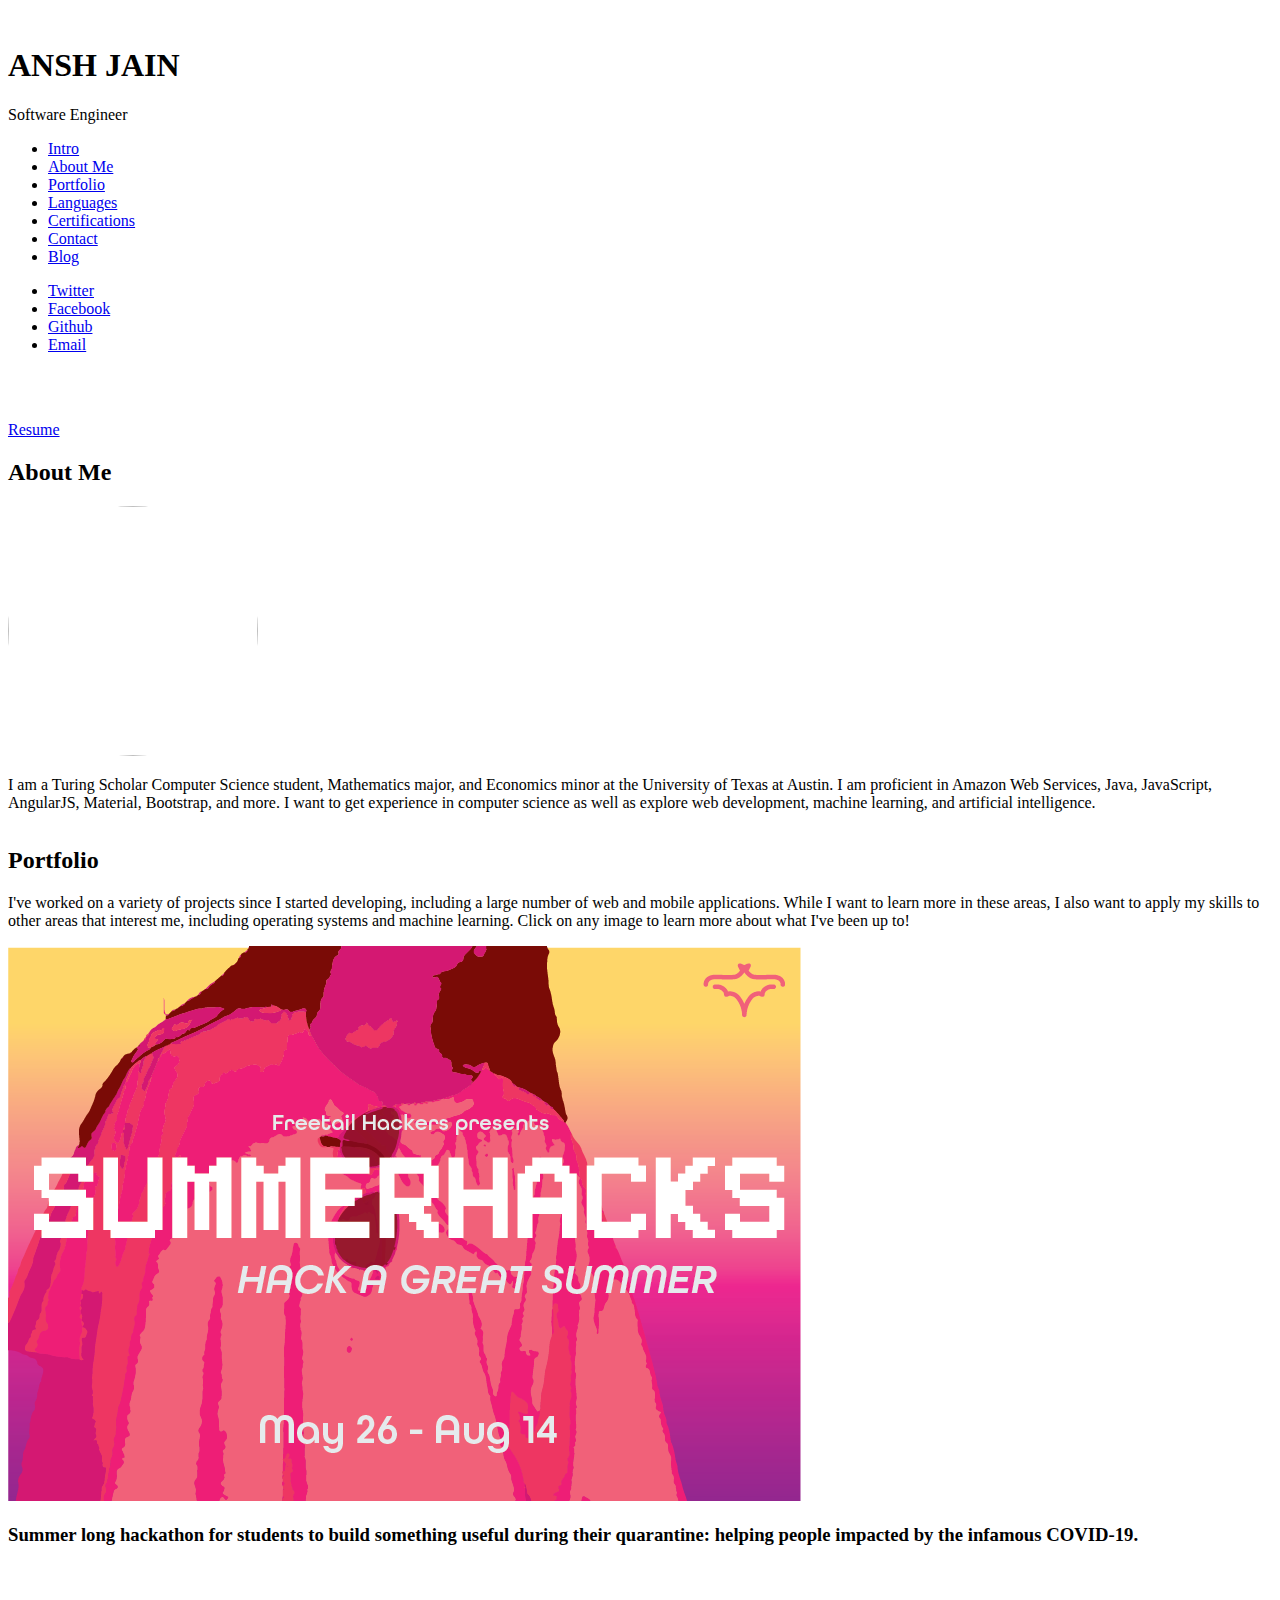
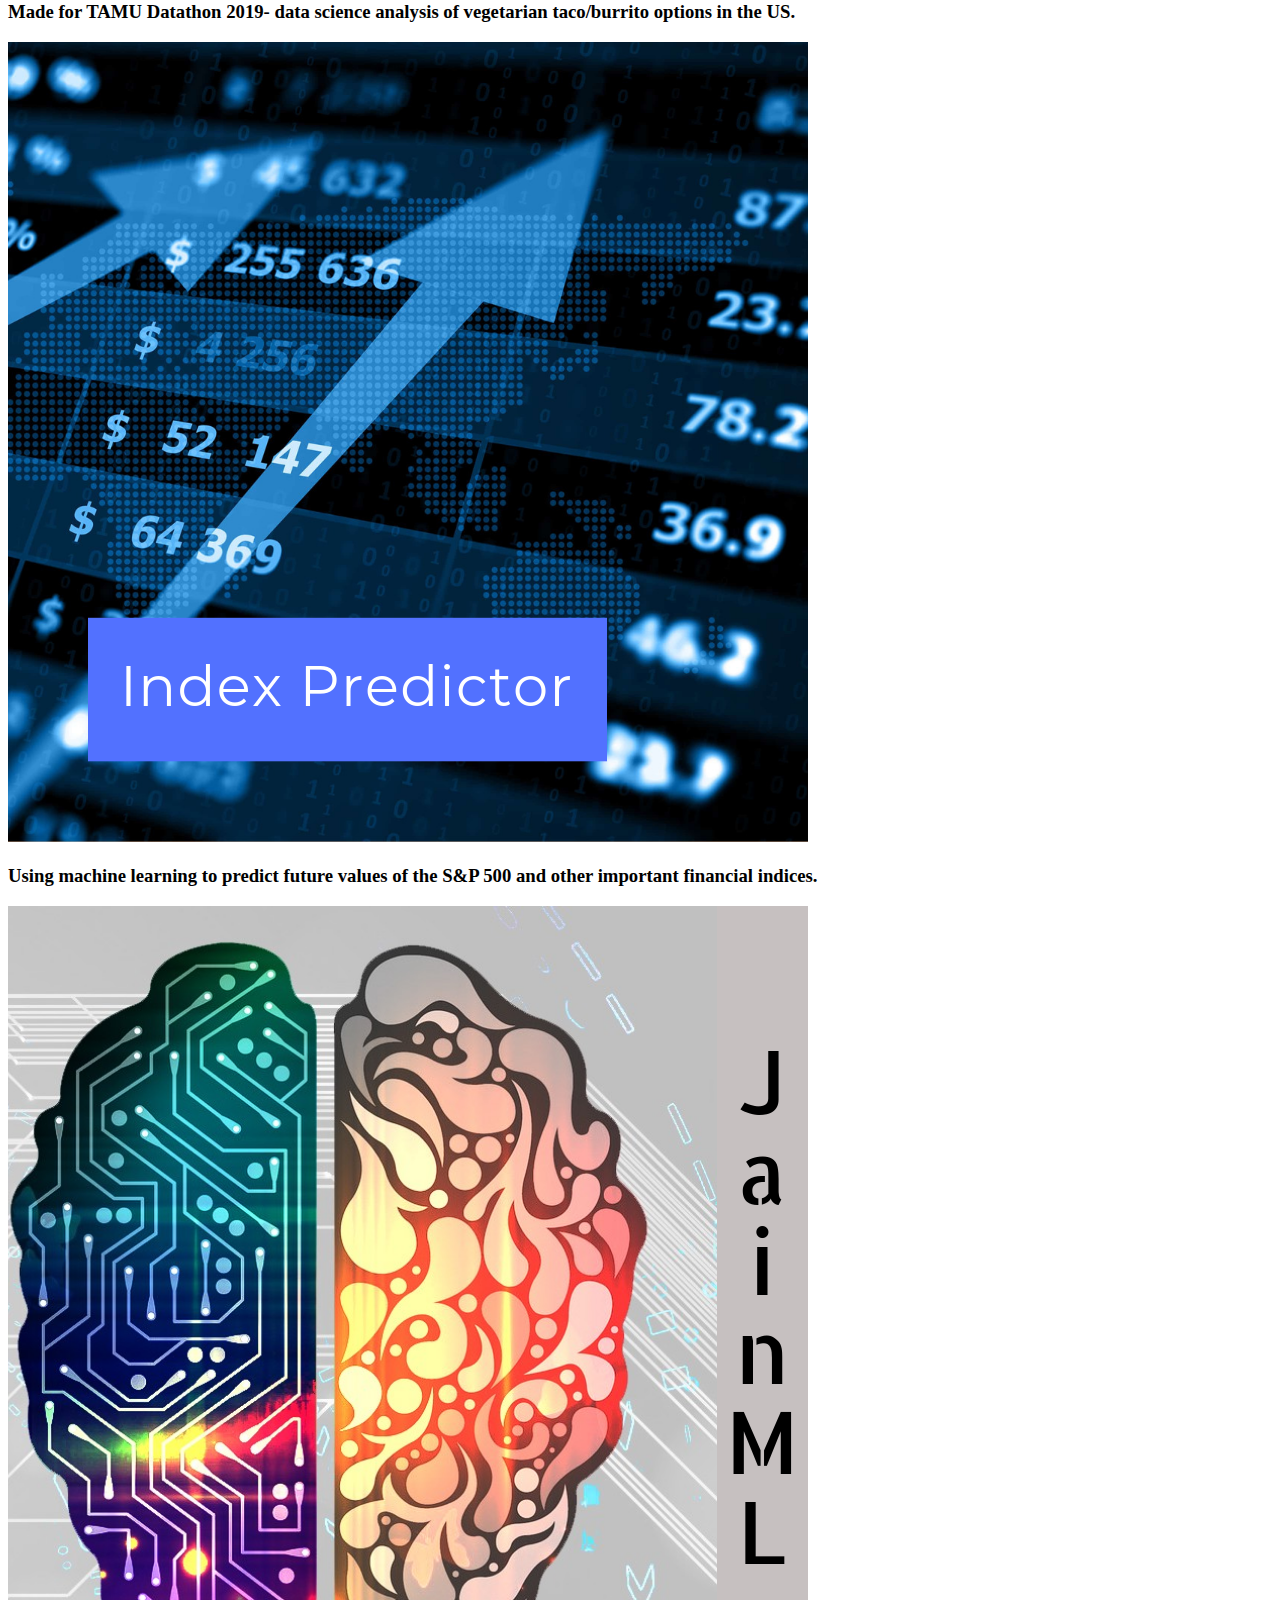
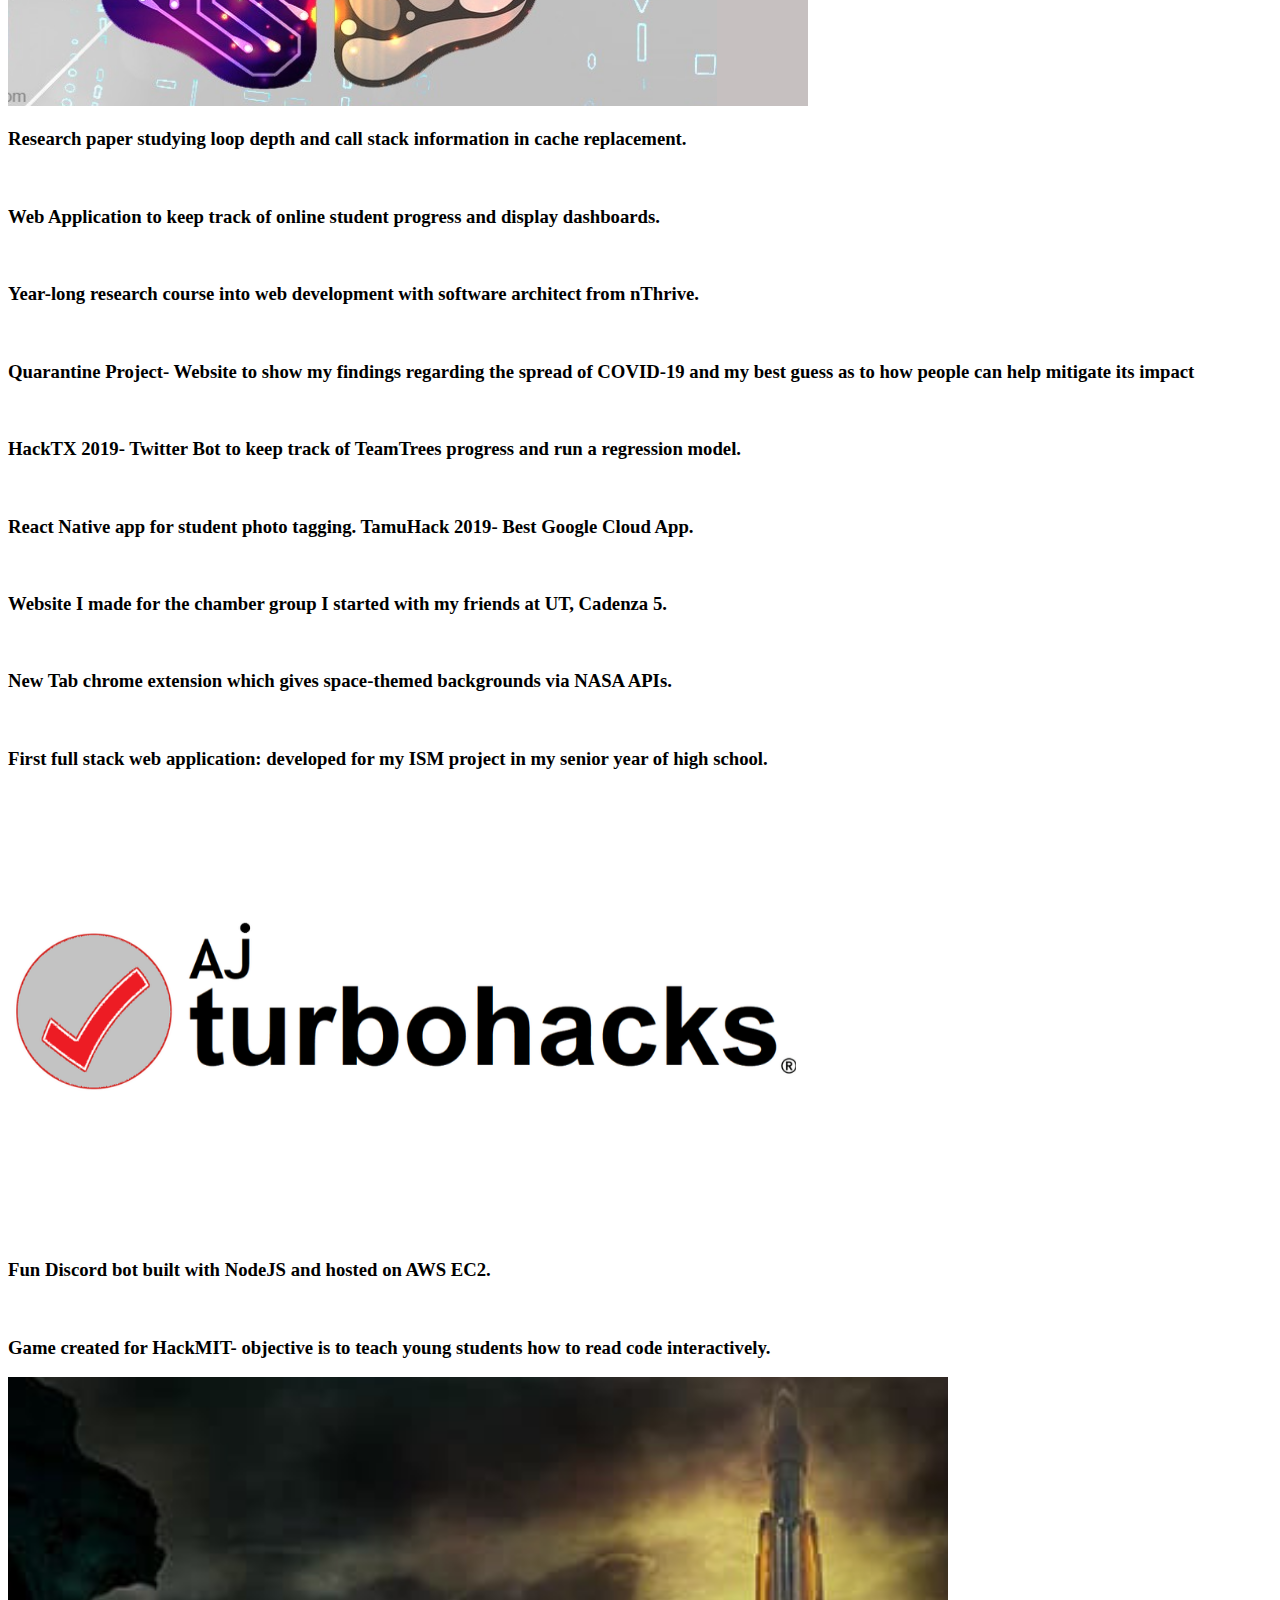
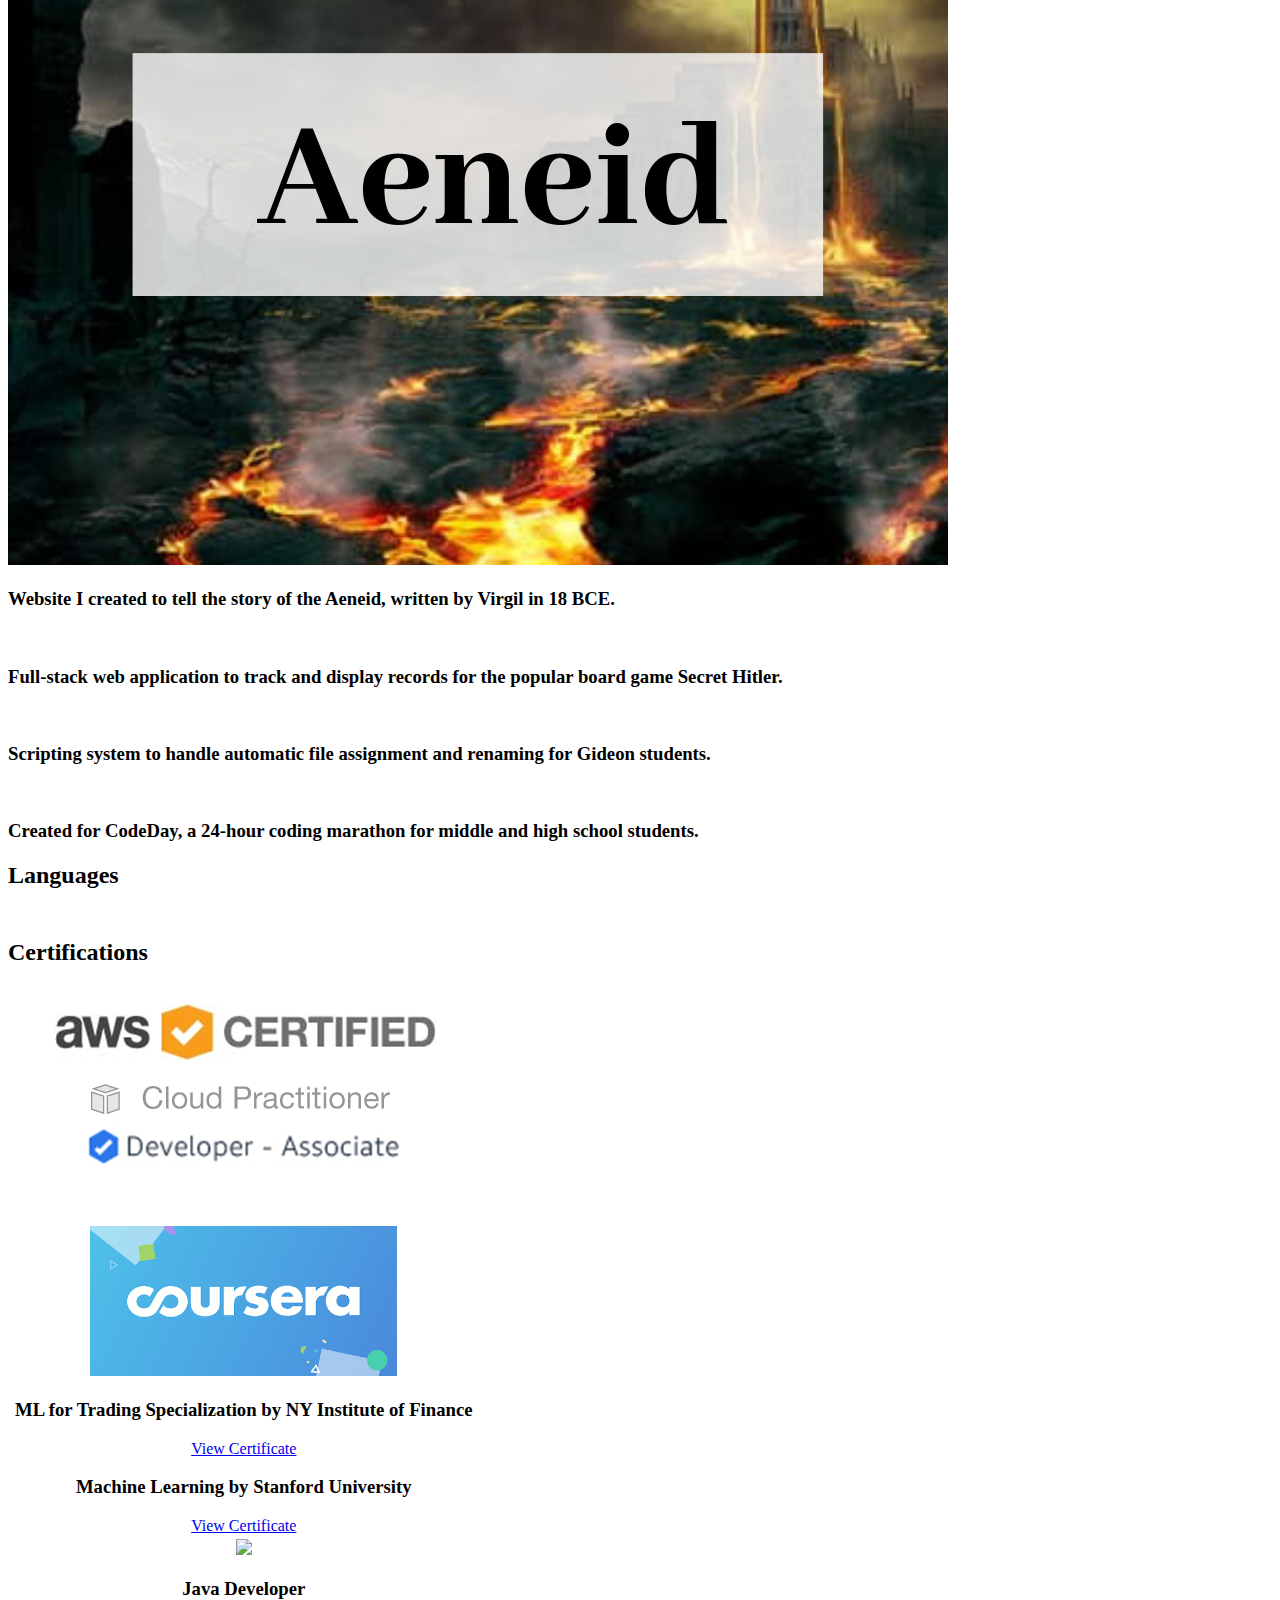
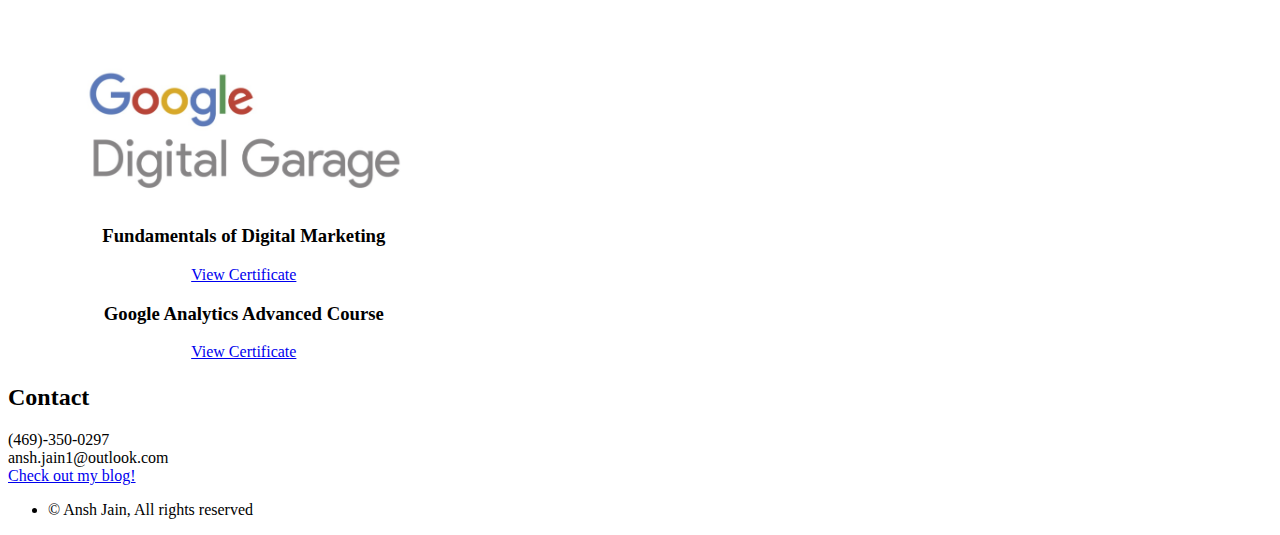
==== commit 2386704b: "Added SummerHacks" ====
--- a/index.html
+++ b/index.html
@@ -139,6 +139,13 @@
                 <div class="row">
                     <div class="col-4 col-12-mobile">
                         <article class="item">
+                            <a href="http://freetailhackers.com/summerhacks" onclick="return sendEvent('projects', 'link', 'SummerHacks', 0);" class="image fit"><img src="images/SummerHacks.png" alt="" /></a>
+                            <header>
+                                <h3>Summer long hackathon for students to build something useful during their quarantine: helping people impacted by the infamous COVID-19.
+                                </h3>
+                            </header>
+                        </article>
+                        <article class="item">
                             <a href="http://veggietb.gamebot2.com" onclick="return sendEvent('projects', 'link', 'VeggieTB', 0);" class="image fit"><img src="images/VeggieTB.png" alt="" /></a>
                             <header>
                                 <h3>Made for TAMU Datathon 2019- data science analysis of vegetarian taco/burrito options in the US.
